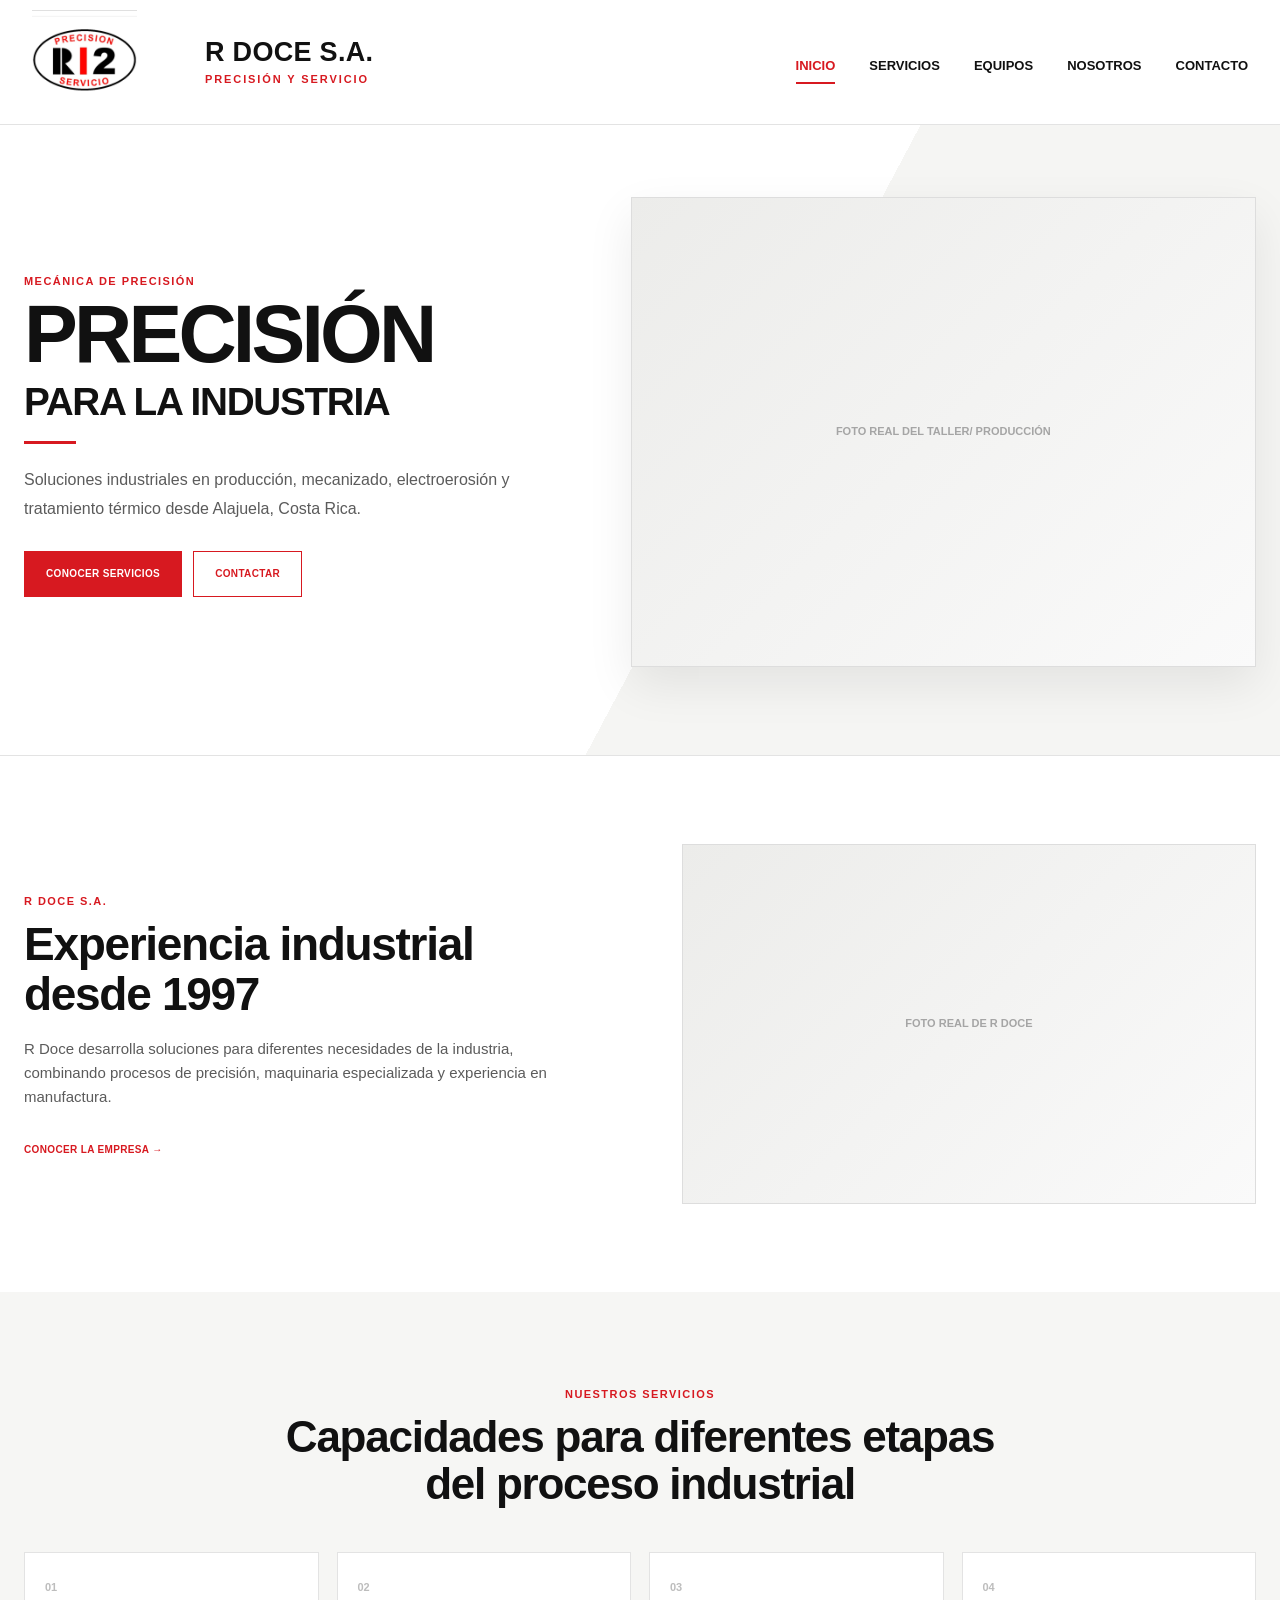
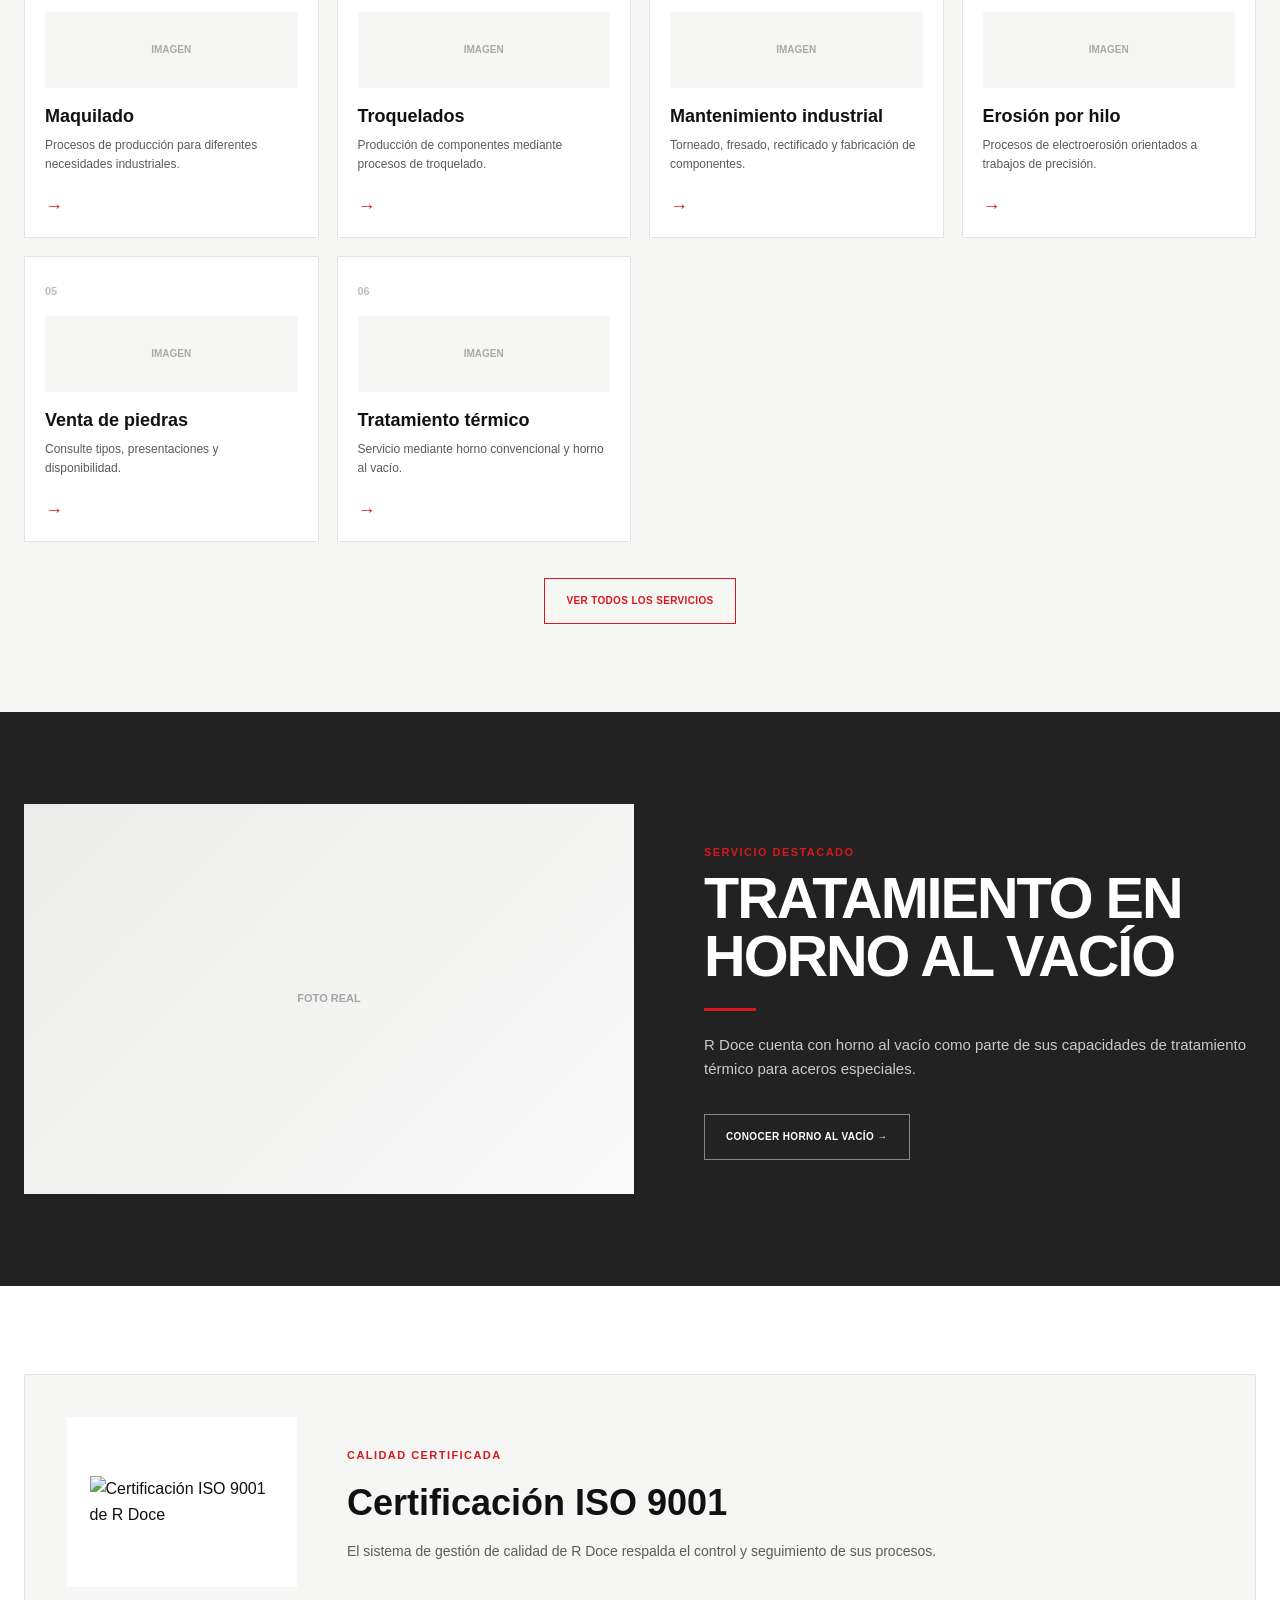
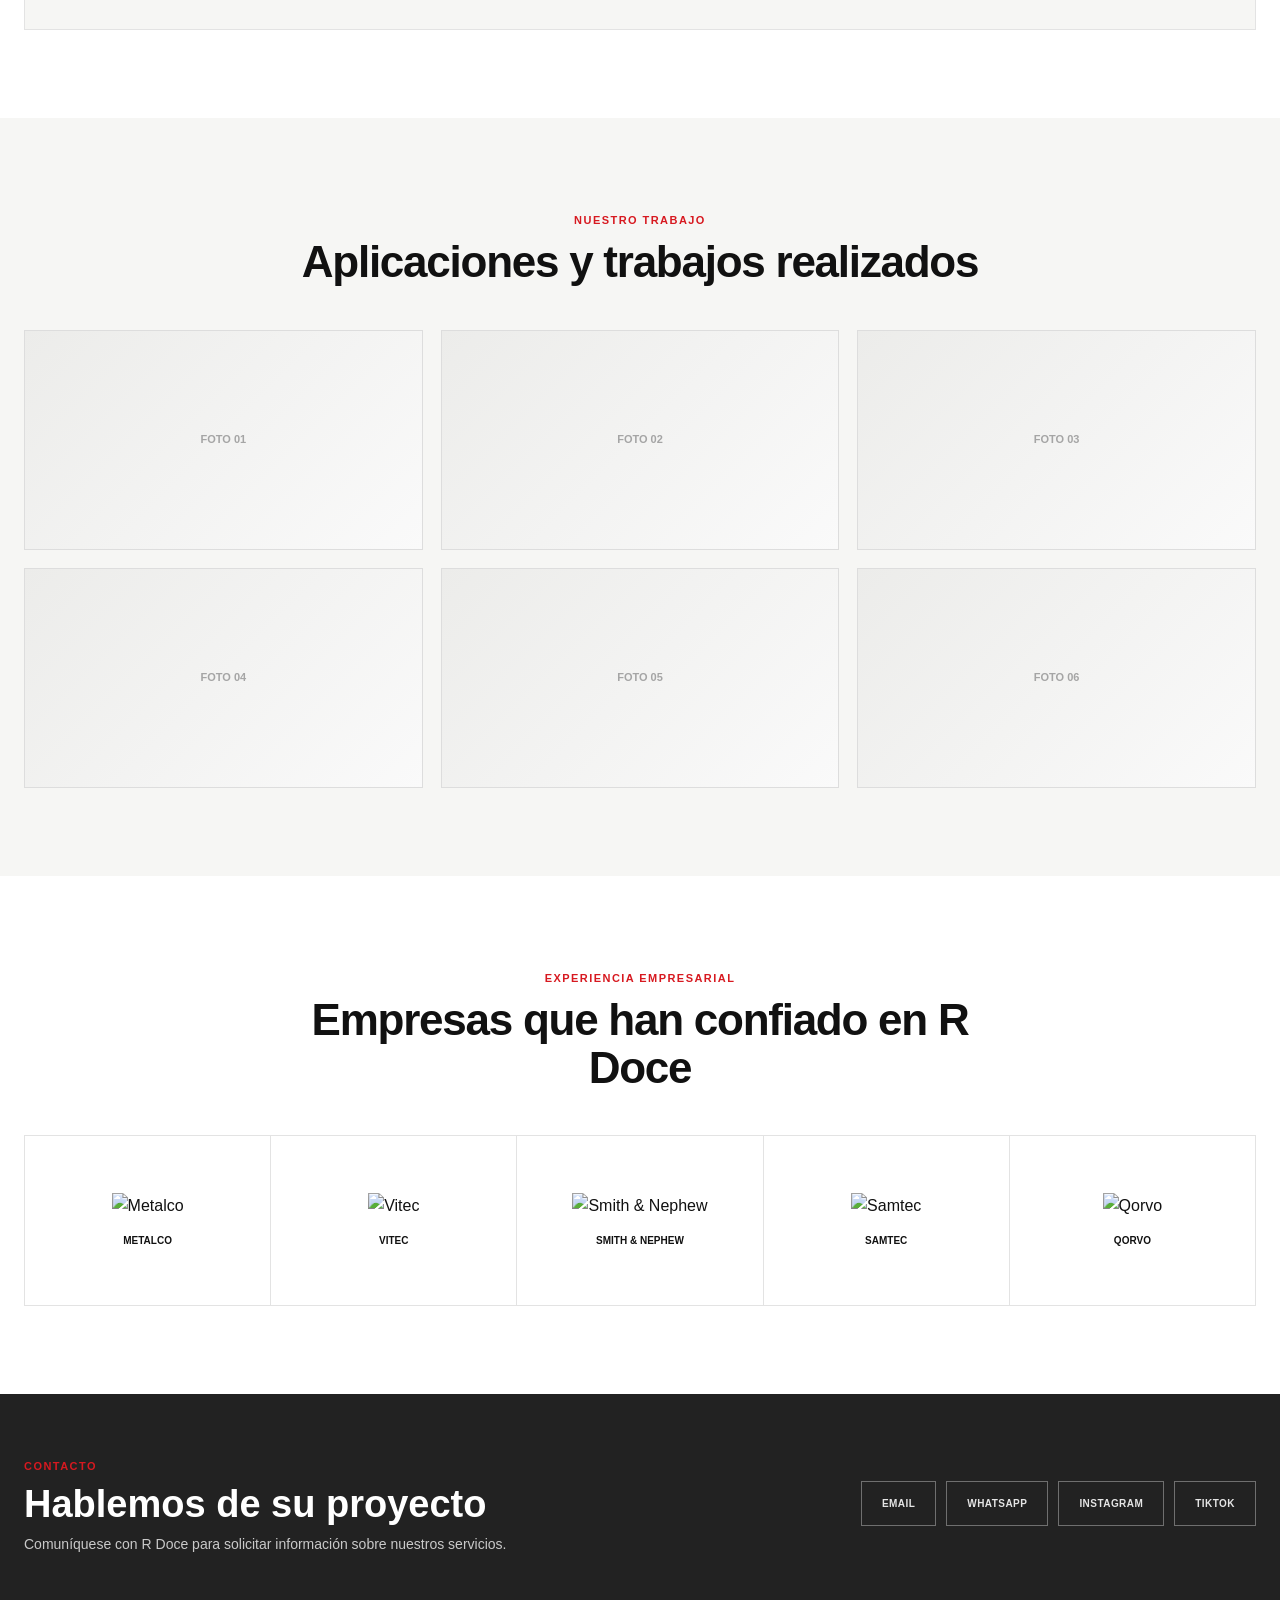
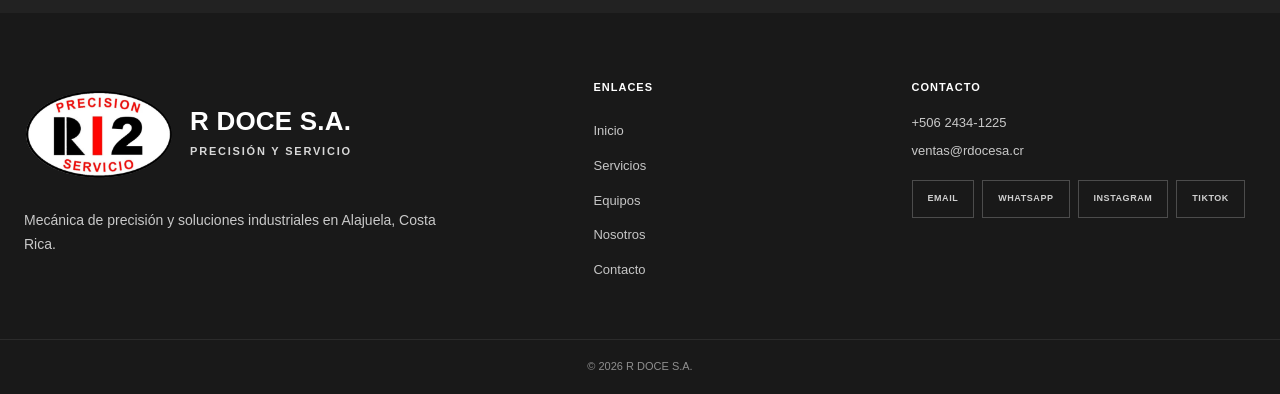
==== página web R doce/Home/Index.html @ faf17b9a "Configurar WhatsApp, TikTok, Facebook y Waze; quitar LinkedIn de Contacto Co-Authored-By: Claude Opu" ====
<!DOCTYPE html>
<html lang="es">

<head>
    <meta charset="UTF-8">

    <meta
        name="viewport"
        content="width=device-width, initial-scale=1.0"
    >

    <title>
        R Doce S.A. | Mecánica de Precisión en Alajuela, Costa Rica
    </title>

    <meta
        name="description"
        content="R Doce S.A. ofrece maquilado, troquelado, mantenimiento industrial, erosión por hilo, venta de piedras, tratamiento térmico y control de calidad en Alajuela, Costa Rica."
    >

    <meta
        name="robots"
        content="index, follow"
    >

    <link
        rel="canonical"
        href="https://rdocesa.cr/Home"
    >

    <link
        rel="stylesheet"
        href="Home.css"
    >

    <script type="application/ld+json">
    {
        "@context": "https://schema.org",
        "@type": "Organization",
        "name": "R DOCE S.A.",
        "url": "https://rdocesa.cr/",
        "email": "ventas@rdocesa.cr",
        "address": {
            "@type": "PostalAddress",
            "addressLocality": "Alajuela",
            "addressCountry": "CR"
        }
    }
    </script>
</head>


<body>


<header class="site-header">

    <div class="header-container">

        <a
            href="Index.html"
            class="brand"
            aria-label="Ir al inicio de R Doce S.A."
        >

            <img
                src="../img/R12 logo.jpg"
                alt="Logo de R Doce S.A. Precisión y Servicio"
                class="brand-logo"
            >

            <span class="brand-text">

                <strong>
                    R DOCE S.A.
                </strong>

                <small>
                    PRECISIÓN Y SERVICIO
                </small>

            </span>

        </a>


        <button
            class="menu-button"
            type="button"
            aria-label="Abrir menú"
            aria-expanded="false"
        >
            ☰
        </button>


        <nav
            class="main-nav"
            aria-label="Navegación principal"
        >

            <a
                href="Index.html"
                data-nav="inicio"
            >
                INICIO
            </a>

            <a
                href="../Servicios/Servicios.html"
                data-nav="servicios"
            >
                SERVICIOS
            </a>

            <a
                href="../Equipo/Equipos.html"
                data-nav="equipos"
            >
                EQUIPOS
            </a>

            <a
                href="../Nosotros/Nosotros.html"
                data-nav="nosotros"
            >
                NOSOTROS
            </a>

            <a
                href="../Contacto/Contacto.html"
                data-nav="contacto"
            >
                CONTACTO
            </a>

        </nav>

    </div>

</header>


<main>


<section class="hero">

    <div class="container hero-grid">

        <div class="hero-copy">

            <span class="eyebrow">
                MECÁNICA DE PRECISIÓN
            </span>

            <h1>

                PRECISIÓN

                <span>
                    PARA LA INDUSTRIA
                </span>

            </h1>

            <div class="red-line"></div>

            <p>
                Soluciones industriales en producción,
                mecanizado, electroerosión y tratamiento
                térmico desde Alajuela, Costa Rica.
            </p>


            <div class="hero-buttons">

                <a
                    class="primary-button"
                    href="../Servicios/Servicios.html"
                >
                    CONOCER SERVICIOS
                </a>

                <a
                    class="secondary-button"
                    href="../Contacto/Contacto.html"
                >
                    CONTACTAR
                </a>

            </div>

        </div>


        <div class="image-slot hero-image">
            FOTO REAL DEL TALLER/ PRODUCCIÓN
        </div>

    </div>

</section>



<section class="section">

    <div class="container intro-grid">

        <div>

            <span class="section-label">
                R DOCE S.A.
            </span>

            <h2>
                Experiencia industrial desde 1997
            </h2>

            <p>
                R Doce desarrolla soluciones para
                diferentes necesidades de la industria,
                combinando procesos de precisión,
                maquinaria especializada y experiencia
                en manufactura.
            </p>

            <a
                class="text-link"
                href="../Nosotros/Nosotros.html"
            >
                CONOCER LA EMPRESA →
            </a>

        </div>


        <div class="image-slot intro-image">
            FOTO REAL DE R DOCE
        </div>

    </div>

</section>



<section class="section section-soft">

    <div class="container">

        <div class="section-heading centered">

            <span class="section-label">
                NUESTROS SERVICIOS
            </span>

            <h2>
                Capacidades para diferentes
                etapas del proceso industrial
            </h2>

        </div>


        <div class="service-grid">


            <a
                class="service-card"
                href="../Servicios/Servicio Maquilado/Servicio_Maquilado.html"
            >

                <span class="service-number">
                    01
                </span>

                <div class="service-thumb">
                    IMAGEN
                </div>

                <h3>
                    Maquilado
                </h3>

                <p>
                    Procesos de producción
                    para diferentes necesidades industriales.
                </p>

                <span class="service-arrow">
                    →
                </span>

            </a>



            <a
                class="service-card"
                href="../Servicios/Servicio Troquelado/Servicio_Troquelado.html"
            >

                <span class="service-number">
                    02
                </span>

                <div class="service-thumb">
                    IMAGEN
                </div>

                <h3>
                    Troquelados
                </h3>

                <p>
                    Producción de componentes mediante
                    procesos de troquelado.
                </p>

                <span class="service-arrow">
                    →
                </span>

            </a>



            <a
                class="service-card"
                href="../Servicios/Servicio Manteniento Industrial/Servicio_Mantenimiento_Industrial.html"
            >

                <span class="service-number">
                    03
                </span>

                <div class="service-thumb">
                    IMAGEN
                </div>

                <h3>
                    Mantenimiento industrial
                </h3>

                <p>
                    Torneado, fresado, rectificado
                    y fabricación de componentes.
                </p>

                <span class="service-arrow">
                    →
                </span>

            </a>



            <a
                class="service-card"
                href="../Servicios/Servicio Erosion por Hilo/Servicio_Erosion_Hilo.html"
            >

                <span class="service-number">
                    04
                </span>

                <div class="service-thumb">
                    IMAGEN
                </div>

                <h3>
                    Erosión por hilo
                </h3>

                <p>
                    Procesos de electroerosión
                    orientados a trabajos de precisión.
                </p>

                <span class="service-arrow">
                    →
                </span>

            </a>



            <a
                class="service-card"
                href="../Servicios/Servicio Venta de Piedras/Servicio_Venta_Piedras.html"
            >

                <span class="service-number">
                    05
                </span>

                <div class="service-thumb">
                    IMAGEN
                </div>

                <h3>
                    Venta de piedras
                </h3>

                <p>
                    Consulte tipos, presentaciones
                    y disponibilidad.
                </p>

                <span class="service-arrow">
                    →
                </span>

            </a>



            <a
                class="service-card"
                href="../Servicios/Servicio Tratamiento Termico/Servicio_Tratamiento_Termico.html"
            >

                <span class="service-number">
                    06
                </span>

                <div class="service-thumb">
                    IMAGEN
                </div>

                <h3>
                    Tratamiento térmico
                </h3>

                <p>
                    Servicio mediante horno convencional
                    y horno al vacío.
                </p>

                <span class="service-arrow">
                    →
                </span>

            </a>

        </div>


        <div class="center-action">

            <a
                class="secondary-button"
                href="../Servicios/Servicios.html"
            >
                VER TODOS LOS SERVICIOS
            </a>

        </div>

    </div>

</section>



<section class="vacuum-feature">

    <div class="container vacuum-feature-grid">

        <div class="image-slot vacuum-image">
            FOTO REAL
        </div>


        <div>

            <span class="eyebrow">
                SERVICIO DESTACADO
            </span>

            <h2>
                TRATAMIENTO EN HORNO AL VACÍO
            </h2>

            <div class="red-line"></div>

            <p>
                R Doce cuenta con horno al vacío
                como parte de sus capacidades de
                tratamiento térmico para aceros especiales.
            </p>

            <a
                class="vacuum-button"
                href="../Servicios/Servicio Tratamiento Termico/Servicio Horno al Vacio/Servicio_Horno_Vacio.html"
            >
                CONOCER HORNO AL VACÍO →
            </a>

        </div>

    </div>

</section>



<section class="section">

    <div class="container certification">

        <div class="certification-box">

            <img
                src="/img/certificaciones/iso-9001.png"
                alt="Certificación ISO 9001 de R Doce"
            >

        </div>


        <div>

            <span class="section-label">
                CALIDAD CERTIFICADA
            </span>

            <h2>
                Certificación ISO 9001
            </h2>

            <p>
                El sistema de gestión de calidad
                de R Doce respalda el control
                y seguimiento de sus procesos.
            </p>

        </div>

    </div>

</section>



<section class="section section-soft">

    <div class="container">

        <div class="section-heading centered">

            <span class="section-label">
                NUESTRO TRABAJO
            </span>

            <h2>
                Aplicaciones y trabajos realizados
            </h2>

        </div>


        <div class="work-grid">

            <div class="image-slot">FOTO 01</div>
            <div class="image-slot">FOTO 02</div>
            <div class="image-slot">FOTO 03</div>
            <div class="image-slot">FOTO 04</div>
            <div class="image-slot">FOTO 05</div>
            <div class="image-slot">FOTO 06</div>

        </div>

    </div>

</section>



<section class="section">

    <div class="container">

        <div class="section-heading centered">

            <span class="section-label">
                EXPERIENCIA EMPRESARIAL
            </span>

            <h2>
                Empresas que han confiado en R Doce
            </h2>

        </div>


        <div class="clients-grid">

            <div class="client">
                <img
                    src="/img/clientes/metalco.png"
                    alt="Metalco"
                >
                <span>METALCO</span>
            </div>

            <div class="client">
                <img
                    src="/img/clientes/vitec.png"
                    alt="Vitec"
                >
                <span>VITEC</span>
            </div>

            <div class="client">
                <img
                    src="/img/clientes/smith-nephew.png"
                    alt="Smith & Nephew"
                >
                <span>SMITH &amp; NEPHEW</span>
            </div>

            <div class="client">
                <img
                    src="/img/clientes/samtec.png"
                    alt="Samtec"
                >
                <span>SAMTEC</span>
            </div>

            <div class="client">
                <img
                    src="/img/clientes/qorvo.png"
                    alt="Qorvo"
                >
                <span>QORVO</span>
            </div>

        </div>

    </div>

</section>



<section class="contact-strip">

    <div class="container contact-strip-grid">

        <div>

            <span class="section-label">
                CONTACTO
            </span>

            <h2>
                Hablemos de su proyecto
            </h2>

            <p>
                Comuníquese con R Doce para solicitar
                información sobre nuestros servicios.
            </p>

        </div>


        <div class="contact-actions">

            <a
                href="mailto:ventas@rdocesa.cr"
                class="contact-action"
                data-email
                data-email-subject="Consulta desde el sitio web de R Doce"
            >
                EMAIL
            </a>

            <button
                type="button"
                class="contact-action"
                data-whatsapp
            >
                WHATSAPP
            </button>

            <a
                href="https://www.instagram.com/"
                class="contact-action"
                target="_blank"
                rel="noopener noreferrer"
            >
                INSTAGRAM
            </a>

            <a
                href="https://www.tiktok.com/@rdoce.s.a"
                class="contact-action"
                target="_blank"
                rel="noopener noreferrer"
            >
                TIKTOK
            </a>

        </div>

    </div>

</section>


</main>



<footer class="site-footer">

    <div class="container footer-grid">

        <div class="footer-brand">

            <div class="footer-brand-line">

                <img
                    src="../img/R12 logo.jpg"
                    alt="Logo de R Doce S.A. Precisión y Servicio"
                    class="footer-logo"
                >

                <div>

                    <strong>
                        R DOCE S.A.
                    </strong>

                    <span>
                        PRECISIÓN Y SERVICIO
                    </span>

                </div>

            </div>

            <p>
                Mecánica de precisión y soluciones
                industriales en Alajuela, Costa Rica.
            </p>

        </div>


        <nav class="footer-links" aria-label="Enlaces del pie de página">

            <h2>
                ENLACES
            </h2>

            <a href="Index.html" aria-current="page">Inicio</a>
            <a href="../Servicios/Servicios.html">Servicios</a>
            <a href="../Equipo/Equipos.html">Equipos</a>
            <a href="../Nosotros/Nosotros.html">Nosotros</a>
            <a href="../Contacto/Contacto.html">Contacto</a>

        </nav>


        <div class="footer-contact">

            <h2>
                CONTACTO
            </h2>

            <p>
                <a class="footer-contact-link" href="tel:+50624341225">+506 2434-1225</a>
            </p>

            <p>
                <a class="footer-contact-link" href="mailto:ventas@rdocesa.cr" data-email data-email-subject="Consulta desde el sitio web de R Doce">ventas@rdocesa.cr</a>
            </p>

            <div class="footer-actions">

                <a
                    href="mailto:ventas@rdocesa.cr"
                    class="footer-action"
                    data-email
                    data-email-subject="Consulta desde el sitio web de R Doce"
                >
                    EMAIL
                </a>

                <button
                    type="button"
                    class="footer-action"
                    data-whatsapp
                >
                    WHATSAPP
                </button>

                <a
                    href="https://www.instagram.com/"
                    class="footer-action"
                    target="_blank"
                    rel="noopener noreferrer"
                >
                    INSTAGRAM
                </a>

                <a
                    href="https://www.tiktok.com/@rdoce.s.a"
                    class="footer-action"
                    target="_blank"
                    rel="noopener noreferrer"
                >
                    TIKTOK
                </a>

            </div>

        </div>

    </div>


    <div class="footer-bottom">

        © <span data-year></span>
        R DOCE S.A.

    </div>

</footer>


<script src="Home.js"></script>

</body>

</html>
---- página web R doce/Home/Home.css ----
:root {
    --red: #d71920;
    --red-dark: #b9141a;

    --black: #111111;
    --dark: #222222;

    --text: #5b5b5b;
    --muted: #8f8f8f;

    --soft: #f6f6f4;

    --border: #e3e3e3;

    --white: #ffffff;

    --container: 1280px;

    --shadow:
        0 18px 44px rgba(0, 0, 0, 0.08);
}


* {
    box-sizing: border-box;
}


html {
    scroll-behavior: smooth;
}


body {
    margin: 0;

    font-family:
        "Segoe UI",
        Arial,
        Helvetica,
        sans-serif;

    color: var(--black);

    background: var(--white);

    line-height: 1.6;
}


a {
    color: inherit;
    text-decoration: none;
}


button {
    font: inherit;
}


img {
    display: block;
    max-width: 100%;
}


.container {
    width:
        min(
            calc(100% - 48px),
            var(--container)
        );

    margin: 0 auto;
}


/* =========================================================
   HEADER
   ========================================================= */

.site-header {
    position: sticky;

    top: 0;

    z-index: 1000;

    background:
        rgba(255, 255, 255, 0.98);

    border-bottom:
        1px solid var(--border);

    backdrop-filter:
        blur(12px);
}


.header-container {
    width:
        min(
            calc(100% - 64px),
            1450px
        );

    min-height: 124px;

    margin: 0 auto;

    display: flex;

    align-items: center;

    justify-content: space-between;

    gap: 42px;
}


.brand {
    display: flex;

    align-items: center;

    gap: 8px;

    flex-shrink: 0;
}


/*
    El JPG del logo tiene espacio blanco interno.
    El margin-right negativo compensa ese espacio
    para que el texto quede visualmente junto al logo.
*/
.brand-logo {
    width: 220px;

    height: 105px;

    object-fit: contain;

    object-position: left center;

    margin-right: -55px;
}


.brand-text {
    display: flex;

    flex-direction: column;

    justify-content: center;

    line-height: 1.05;

    white-space: nowrap;
}


.brand-text strong {
    font-size: 27px;

    font-weight: 800;

    letter-spacing: 0.3px;
}


.brand-text small {
    margin-top: 8px;

    color: var(--red);

    font-size: 11px;

    font-weight: 800;

    letter-spacing: 1.9px;
}


.main-nav {
    display: flex;

    align-items: center;

    gap: 34px;

    font-size: 13px;

    font-weight: 600;
}


.main-nav a {
    position: relative;

    padding:
        44px 0 36px;
}


.main-nav a::after {
    content: "";

    position: absolute;

    left: 0;

    bottom: 28px;

    width: 0;

    height: 2px;

    background: var(--red);

    transition:
        width 0.22s ease;
}


.main-nav a:hover::after,
.main-nav a.active::after {
    width: 100%;
}


.main-nav a.active {
    color: var(--red);
}


.menu-button {
    display: none;

    border: 0;

    background: transparent;

    color: var(--black);

    font-size: 28px;

    cursor: pointer;
}


/* =========================================================
   GENERAL
   ========================================================= */

.section {
    padding:
        88px 0;
}


.section-soft {
    background:
        var(--soft);
}


.section-label,
.eyebrow {
    display: inline-block;

    color: var(--red);

    font-size: 11px;

    font-weight: 800;

    letter-spacing: 1.45px;
}


.red-line {
    width: 52px;

    height: 3px;

    margin:
        22px 0;

    background:
        var(--red);
}


.section-heading {
    margin-bottom:
        38px;
}


.section-heading.centered {
    max-width: 760px;

    margin:
        0 auto 44px;

    text-align: center;
}


.section-heading h2 {
    margin:
        7px 0 0;

    font-size:
        clamp(30px, 3.5vw, 44px);

    line-height: 1.08;

    letter-spacing: -1.25px;
}


.image-slot {
    display: flex;

    align-items: center;

    justify-content: center;

    color: #a5a5a5;

    font-size: 11px;

    font-weight: 700;

    text-align: center;

    background:
        linear-gradient(
            135deg,
            #ececea,
            #fafafa
        );

    border:
        1px solid #dddddd;
}


/* =========================================================
   HERO
   ========================================================= */

.hero {
    padding:
        72px 0 88px;

    background:
        linear-gradient(
            118deg,
            #ffffff 0%,
            #ffffff 57%,
            #f5f5f3 57%,
            #f5f5f3 100%
        );

    border-bottom:
        1px solid var(--border);
}


.hero-grid {
    display: grid;

    grid-template-columns:
        0.92fr 1.08fr;

    gap: 74px;

    align-items: center;
}


.hero-copy h1 {
    margin:
        6px 0 0;

    font-size:
        clamp(56px, 6.3vw, 88px);

    line-height: 0.91;

    letter-spacing: -3.8px;
}


.hero-copy h1 span {
    display: block;

    margin-top: 12px;

    font-size: 0.48em;

    letter-spacing: -1.3px;
}


.hero-copy p {
    max-width: 560px;

    margin: 0;

    color: var(--text);

    font-size: 16px;

    line-height: 1.8;
}


.hero-buttons {
    display: flex;

    gap: 11px;

    flex-wrap: wrap;

    margin-top: 28px;
}


.primary-button,
.secondary-button,
.vacuum-button {
    min-height: 46px;

    padding:
        0 21px;

    display: inline-flex;

    align-items: center;

    justify-content: center;

    font-size: 10px;

    font-weight: 800;

    letter-spacing: 0.35px;

    transition:
        0.2s ease;
}


.primary-button {
    background:
        var(--red);

    color: white;

    border:
        1px solid var(--red);
}


.primary-button:hover {
    background:
        var(--red-dark);

    border-color:
        var(--red-dark);

    transform:
        translateY(-2px);
}


.secondary-button {
    background: transparent;

    color: var(--red);

    border:
        1px solid var(--red);
}


.secondary-button:hover {
    background:
        var(--red);

    color: white;

    transform:
        translateY(-2px);
}


.hero-image {
    min-height: 470px;

    box-shadow:
        var(--shadow);
}


/* =========================================================
   INTRODUCCIÓN
   ========================================================= */

.intro-grid {
    display: grid;

    grid-template-columns:
        1fr 1fr;

    gap: 84px;

    align-items: center;
}


.intro-grid h2 {
    margin:
        7px 0 18px;

    font-size:
        clamp(34px, 4vw, 46px);

    line-height: 1.08;

    letter-spacing: -1.3px;
}


.intro-grid p {
    max-width: 560px;

    color: var(--text);

    font-size: 15px;
}


.intro-image {
    min-height: 360px;
}


.text-link {
    display: inline-block;

    margin-top: 18px;

    color: var(--red);

    font-size: 10px;

    font-weight: 800;

    letter-spacing: 0.35px;
}


/* =========================================================
   SERVICIOS
   ========================================================= */

.service-grid {
    display: grid;

    grid-template-columns:
        repeat(4, minmax(0, 1fr));

    gap: 18px;
}


.service-card {
    position: relative;

    min-height: 286px;

    padding: 20px;

    background: white;

    border:
        1px solid var(--border);

    transition:
        transform 0.22s ease,
        box-shadow 0.22s ease,
        border-color 0.22s ease;
}


.service-card::before {
    content: "";

    position: absolute;

    top: 0;

    left: 0;

    width: 100%;

    height: 3px;

    background: transparent;
}


.service-card:hover {
    transform:
        translateY(-4px);

    box-shadow:
        var(--shadow);

    border-color:
        #d3d3d3;
}


.service-card:hover::before {
    background:
        var(--red);
}


.service-number {
    color: #bdbdbd;

    font-size: 11px;

    font-weight: 800;
}


.service-thumb {
    height: 76px;

    margin:
        14px 0 18px;

    display: flex;

    align-items: center;

    justify-content: center;

    background:
        var(--soft);

    color: #aaaaaa;

    font-size: 10px;

    font-weight: 700;
}


.service-card h3 {
    margin:
        0 0 8px;

    font-size: 18px;

    line-height: 1.2;
}


.service-card p {
    margin:
        0 0 28px;

    color: var(--text);

    font-size: 12px;

    line-height: 1.6;
}


.service-arrow {
    position: absolute;

    left: 20px;

    bottom: 16px;

    color: var(--red);

    font-size: 18px;
}


.center-action {
    display: flex;

    justify-content: center;

    margin-top: 36px;
}


/* =========================================================
   HORNO AL VACÍO
   ========================================================= */

.vacuum-feature {
    padding:
        92px 0;

    background:
        var(--dark);

    color: white;
}


.vacuum-feature-grid {
    display: grid;

    grid-template-columns:
        1.05fr 0.95fr;

    gap: 70px;

    align-items: center;
}


.vacuum-image {
    min-height: 390px;

    border: 0;
}


.vacuum-feature h2 {
    margin:
        7px 0;

    font-size:
        clamp(38px, 4.5vw, 58px);

    line-height: 1;

    letter-spacing: -2px;
}


.vacuum-feature p {
    max-width: 560px;

    color: #c9c9c9;

    font-size: 15px;
}


.vacuum-button {
    margin-top: 18px;

    background: transparent;

    color: white;

    border:
        1px solid
        rgba(255, 255, 255, 0.45);
}


.vacuum-button:hover {
    background: white;

    color: #111111;

    border-color: white;

    transform:
        translateY(-2px);
}


/* =========================================================
   ISO
   ========================================================= */

.certification {
    padding: 42px;

    display: grid;

    grid-template-columns:
        230px 1fr;

    gap: 50px;

    align-items: center;

    background:
        var(--soft);

    border:
        1px solid var(--border);
}


.certification-box {
    min-height: 170px;

    padding: 18px;

    display: flex;

    align-items: center;

    justify-content: center;

    background: white;
}


.certification-box img {
    max-width: 185px;

    max-height: 135px;

    object-fit: contain;
}


.certification h2 {
    margin:
        7px 0 8px;

    font-size: 36px;
}


.certification p {
    max-width: 650px;

    margin: 0;

    color: var(--text);

    font-size: 14px;
}


/* =========================================================
   TRABAJOS
   ========================================================= */

.work-grid {
    display: grid;

    grid-template-columns:
        repeat(3, 1fr);

    gap: 18px;
}


.work-grid .image-slot {
    min-height: 220px;
}


/* =========================================================
   CLIENTES
   ========================================================= */

.clients-grid {
    display: grid;

    grid-template-columns:
        repeat(5, 1fr);

    border-top:
        1px solid var(--border);

    border-left:
        1px solid var(--border);
}


.client {
    min-height: 170px;

    padding: 20px;

    display: flex;

    flex-direction: column;

    align-items: center;

    justify-content: center;

    gap: 14px;

    border-right:
        1px solid var(--border);

    border-bottom:
        1px solid var(--border);
}


.client img {
    max-width: 145px;

    max-height: 70px;

    object-fit: contain;
}


.client span {
    font-size: 10px;

    font-weight: 800;
}


/* =========================================================
   CONTACTO
   ========================================================= */

.contact-strip {
    padding:
        58px 0;

    background:
        var(--dark);

    color: white;
}


.contact-strip-grid {
    display: flex;

    align-items: center;

    justify-content: space-between;

    gap: 50px;
}


.contact-strip h2 {
    margin:
        6px 0 8px;

    font-size:
        clamp(28px, 3vw, 38px);

    line-height: 1.08;
}


.contact-strip p {
    max-width: 630px;

    margin: 0;

    color: #c9c9c9;

    font-size: 14px;
}


.contact-actions {
    display: flex;

    gap: 10px;

    flex-wrap: wrap;
}


.contact-action {
    min-height: 45px;

    padding:
        0 20px;

    display: inline-flex;

    align-items: center;

    justify-content: center;

    border:
        1px solid rgba(255,255,255,0.35);

    background: transparent;

    color: #e5e5e5;

    font-size: 10px;

    font-weight: 800;

    letter-spacing: 0.45px;

    cursor: pointer;

    transition:
        background 0.2s ease,
        color 0.2s ease,
        border-color 0.2s ease,
        transform 0.2s ease;
}


.contact-action:hover {
    background: #ffffff;

    color: #111111;

    border-color: #ffffff;

    transform:
        translateY(-2px);
}


/* =========================================================
   FOOTER
   ========================================================= */

.site-footer {
    padding:
        66px 0 0;

    background:
        #191919;

    color:
        #c9c9c9;
}


.footer-grid {
    display: grid;

    grid-template-columns:
        1.45fr 0.72fr 1fr;

    gap: 70px;
}


.footer-brand-line {
    display: flex;

    align-items: center;

    gap: 8px;

    min-height: 110px;
}


/*
    Igual que en el header:
    compensamos el espacio vacío interno del JPG.
*/
.footer-logo {
    width: 210px;

    height: 105px;

    object-fit: contain;

    object-position:
        left center;

    margin-right: -55px;
}


.footer-brand-line strong {
    display: block;

    color: white;

    font-size: 26px;

    font-weight: 800;

    line-height: 1.05;

    letter-spacing: 0.2px;
}


.footer-brand-line span {
    display: block;

    margin-top: 8px;

    color: #d7d7d7;

    font-size: 11px;

    font-weight: 700;

    letter-spacing: 1.8px;
}


.footer-brand p {
    max-width: 430px;

    margin-top: 20px;

    font-size: 14px;

    line-height: 1.7;
}


.footer-grid h2 {
    margin:
        0 0 16px;

    color: white;

    font-size: 11px;

    letter-spacing: 1px;
}


.footer-links a {
    display: block;

    margin:
        8px 0;

    color: #c6c6c6;

    font-size: 13px;
}


.footer-links a:hover {
    color: white;
}


.footer-contact p {
    margin:
        7px 0;

    font-size: 13px;
}


.footer-actions {
    display: flex;

    gap: 8px;

    flex-wrap: wrap;

    margin-top: 18px;
}


.footer-action {
    min-height: 38px;

    padding:
        0 15px;

    display: inline-flex;

    align-items: center;

    justify-content: center;

    border:
        1px solid rgba(255,255,255,0.22);

    background: transparent;

    color: #cfcfcf;

    font-size: 9px;

    font-weight: 800;

    letter-spacing: 0.55px;

    cursor: pointer;

    transition:
        background 0.2s ease,
        color 0.2s ease,
        border-color 0.2s ease;
}


.footer-action:hover {
    background: white;

    color: #111111;

    border-color: white;
}


.footer-bottom {
    margin-top: 52px;

    padding: 18px;

    border-top:
        1px solid rgba(255,255,255,0.08);

    text-align: center;

    color: #8f8f8f;

    font-size: 11px;
}


/* =========================================================
   RESPONSIVE
   ========================================================= */

@media (max-width: 1050px) {

    .service-grid {
        grid-template-columns:
            repeat(3, 1fr);
    }

}


@media (max-width: 860px) {

    .header-container {
        min-height: 96px;
    }


    .brand {
        gap: 6px;
    }


    .brand-logo {
        width: 175px;

        height: 80px;

        margin-right: -43px;
    }


    .brand-text strong {
        font-size: 21px;
    }


    .brand-text small {
        margin-top: 5px;

        font-size: 9px;

        letter-spacing: 1.4px;
    }


    .menu-button {
        display: block;
    }


    .main-nav {
        display: none;

        position: absolute;

        top: 96px;

        left: 0;

        right: 0;

        padding:
            14px 24px 20px;

        flex-direction: column;

        align-items: stretch;

        gap: 0;

        background: white;

        border-bottom:
            1px solid var(--border);
    }


    .main-nav.open {
        display: flex;
    }


    .main-nav a {
        padding:
            13px 0;
    }


    .main-nav a::after {
        display: none;
    }


    .hero {
        background:
            linear-gradient(
                180deg,
                #ffffff,
                var(--soft)
            );
    }


    .hero-grid,
    .intro-grid,
    .vacuum-feature-grid {
        grid-template-columns:
            1fr;
    }


    .service-grid {
        grid-template-columns:
            repeat(2, 1fr);
    }


    .work-grid {
        grid-template-columns:
            repeat(2, 1fr);
    }


    .clients-grid {
        grid-template-columns:
            repeat(2, 1fr);
    }


    .certification {
        grid-template-columns:
            1fr;
    }


    .contact-strip-grid {
        flex-direction: column;

        align-items: flex-start;
    }


    .footer-grid {
        grid-template-columns:
            1fr 1fr;
    }


    .footer-logo {
        width: 190px;

        height: 94px;

        margin-right: -48px;
    }


    .footer-brand-line strong {
        font-size: 23px;
    }


    .footer-brand-line span {
        font-size: 10px;
    }

}


@media (max-width: 620px) {

    .container,
    .header-container {
        width:
            calc(100% - 30px);
    }


    .brand {
        gap: 3px;
    }


    .brand-logo {
        width: 145px;

        height: 68px;

        margin-right: -36px;
    }


    .brand-text strong {
        font-size: 17px;
    }


    .brand-text small {
        margin-top: 4px;

        font-size: 7px;

        letter-spacing: 1.1px;
    }


    .section {
        padding:
            64px 0;
    }


    .hero {
        padding:
            50px 0 64px;
    }


    .hero-copy h1 {
        font-size: 48px;
    }


    .hero-image {
        min-height: 300px;
    }


    .service-grid,
    .work-grid,
    .clients-grid {
        grid-template-columns:
            1fr;
    }


    .hero-buttons {
        flex-direction: column;
    }


    .primary-button,
    .secondary-button {
        width: 100%;
    }


    .contact-actions {
        width: 100%;
    }


    .contact-action {
        flex: 1;
    }


    .certification {
        padding: 25px;
    }


    .footer-grid {
        grid-template-columns:
            1fr;
    }


    .footer-brand-line {
        gap: 4px;

        min-height: 90px;
    }


    .footer-logo {
        width: 170px;

        height: 85px;

        margin-right: -42px;
    }


    .footer-brand-line strong {
        font-size: 21px;
    }


    .footer-brand-line span {
        margin-top: 5px;

        font-size: 9px;

        letter-spacing: 1.3px;
    }


    .footer-brand p {
        margin-top: 15px;
    }

}


/* =========================================================
   PIE DE PÁGINA — igual en todas las páginas
   (logo ovalado, enlaces y contacto)
   ========================================================= */

.site-footer {
    padding:
        66px 0 0;

    background: #191919;

    color: #c9c9c9;
}


.site-footer .footer-grid {
    display: grid;

    grid-template-columns:
        1.45fr 0.72fr 1fr;

    gap: 70px;
}


.site-footer .footer-brand {
    display: block;
}


.site-footer .footer-brand-line {
    display: flex;

    align-items: center;

    gap: 16px;

    min-height: 110px;
}


/*
    Recorta el JPG del logo a su óvalo:
    se quita el fondo blanco cuadrado y queda
    solo la forma redondeada del logo.
*/
.site-footer .footer-logo {
    flex-shrink: 0;

    width: 150px;

    height: 89px;

    margin: 0;

    object-fit: cover;

    object-position: 50% 43.7%;

    clip-path:
        ellipse(48.5% 48.5% at 49.95% 50%);
}


.site-footer .footer-brand-line strong {
    display: block;

    color: white;

    font-size: 26px;

    font-weight: 800;

    line-height: 1.05;

    letter-spacing: 0.2px;
}


.site-footer .footer-brand-line span {
    display: block;

    margin-top: 8px;

    color: #d7d7d7;

    font-size: 11px;

    font-weight: 700;

    letter-spacing: 1.8px;
}


.site-footer .footer-brand p {
    max-width: 430px;

    margin: 20px 0 0;

    color: #c9c9c9;

    font-size: 14px;

    line-height: 1.7;
}


.site-footer .footer-grid h2 {
    margin:
        0 0 16px;

    color: white;

    font-size: 11px;

    letter-spacing: 1px;
}


/* ENLACES */

.site-footer .footer-links {
    display: flex;

    flex-direction: column;

    align-items: flex-start;

    gap: 2px;
}


.site-footer .footer-links a {
    display: inline-flex;

    align-items: center;

    gap: 0;

    margin: 0;

    padding: 6px 0;

    color: #c6c6c6;

    font-size: 13px;

    text-decoration: none;

    transition:
        color 0.2s ease,
        gap 0.2s ease;
}


.site-footer .footer-links a::before {
    content: "";

    width: 0;

    height: 2px;

    background: #d71920;

    transition: width 0.2s ease;
}


.site-footer .footer-links a:hover,
.site-footer .footer-links a:focus-visible {
    gap: 10px;

    color: white;
}


.site-footer .footer-links a:hover::before,
.site-footer .footer-links a:focus-visible::before {
    width: 14px;
}


.site-footer .footer-links a:focus-visible,
.site-footer .footer-contact-link:focus-visible,
.site-footer .footer-action:focus-visible {
    outline: 2px solid #d71920;

    outline-offset: 3px;
}


/* CONTACTO */

.site-footer .footer-contact p {
    margin:
        7px 0;

    font-size: 13px;
}


.site-footer .footer-contact-link {
    margin: 0;

    color: #c9c9c9;

    font-size: 13px;

    text-decoration: none;

    transition: color 0.2s ease;
}


.site-footer .footer-contact-link:hover {
    color: white;
}


.site-footer .footer-actions {
    display: flex;

    gap: 8px;

    flex-wrap: wrap;

    margin-top: 18px;
}


.site-footer .footer-action {
    min-height: 38px;

    margin: 0;

    padding:
        0 15px;

    display: inline-flex;

    align-items: center;

    justify-content: center;

    border:
        1px solid rgba(255,255,255,0.22);

    background: transparent;

    color: #cfcfcf;

    font-family: inherit;

    font-size: 9px;

    font-weight: 800;

    letter-spacing: 0.55px;

    text-decoration: none;

    cursor: pointer;

    transition:
        background 0.2s ease,
        color 0.2s ease,
        border-color 0.2s ease;
}


.site-footer .footer-action:hover {
    background: white;

    color: #111111;

    border-color: white;
}


.site-footer .footer-bottom {
    margin-top: 52px;

    padding: 18px;

    border-top:
        1px solid rgba(255,255,255,0.08);

    text-align: center;

    color: #8f8f8f;

    font-size: 11px;
}


@media (max-width: 860px) {

    .site-footer .footer-grid {
        grid-template-columns:
            1fr 1fr;
    }


    .site-footer .footer-logo {
        width: 134px;

        height: 80px;
    }


    .site-footer .footer-brand-line strong {
        font-size: 23px;
    }


    .site-footer .footer-brand-line span {
        font-size: 10px;
    }

}


@media (max-width: 620px) {

    .site-footer .footer-grid {
        grid-template-columns:
            1fr;
    }


    .site-footer .footer-brand-line {
        gap: 12px;

        min-height: 90px;
    }


    .site-footer .footer-logo {
        width: 121px;

        height: 72px;
    }


    .site-footer .footer-brand-line strong {
        font-size: 21px;
    }


    .site-footer .footer-brand-line span {
        margin-top: 5px;

        font-size: 9px;

        letter-spacing: 1.3px;
    }


    .site-footer .footer-brand p {
        margin-top: 15px;
    }

}
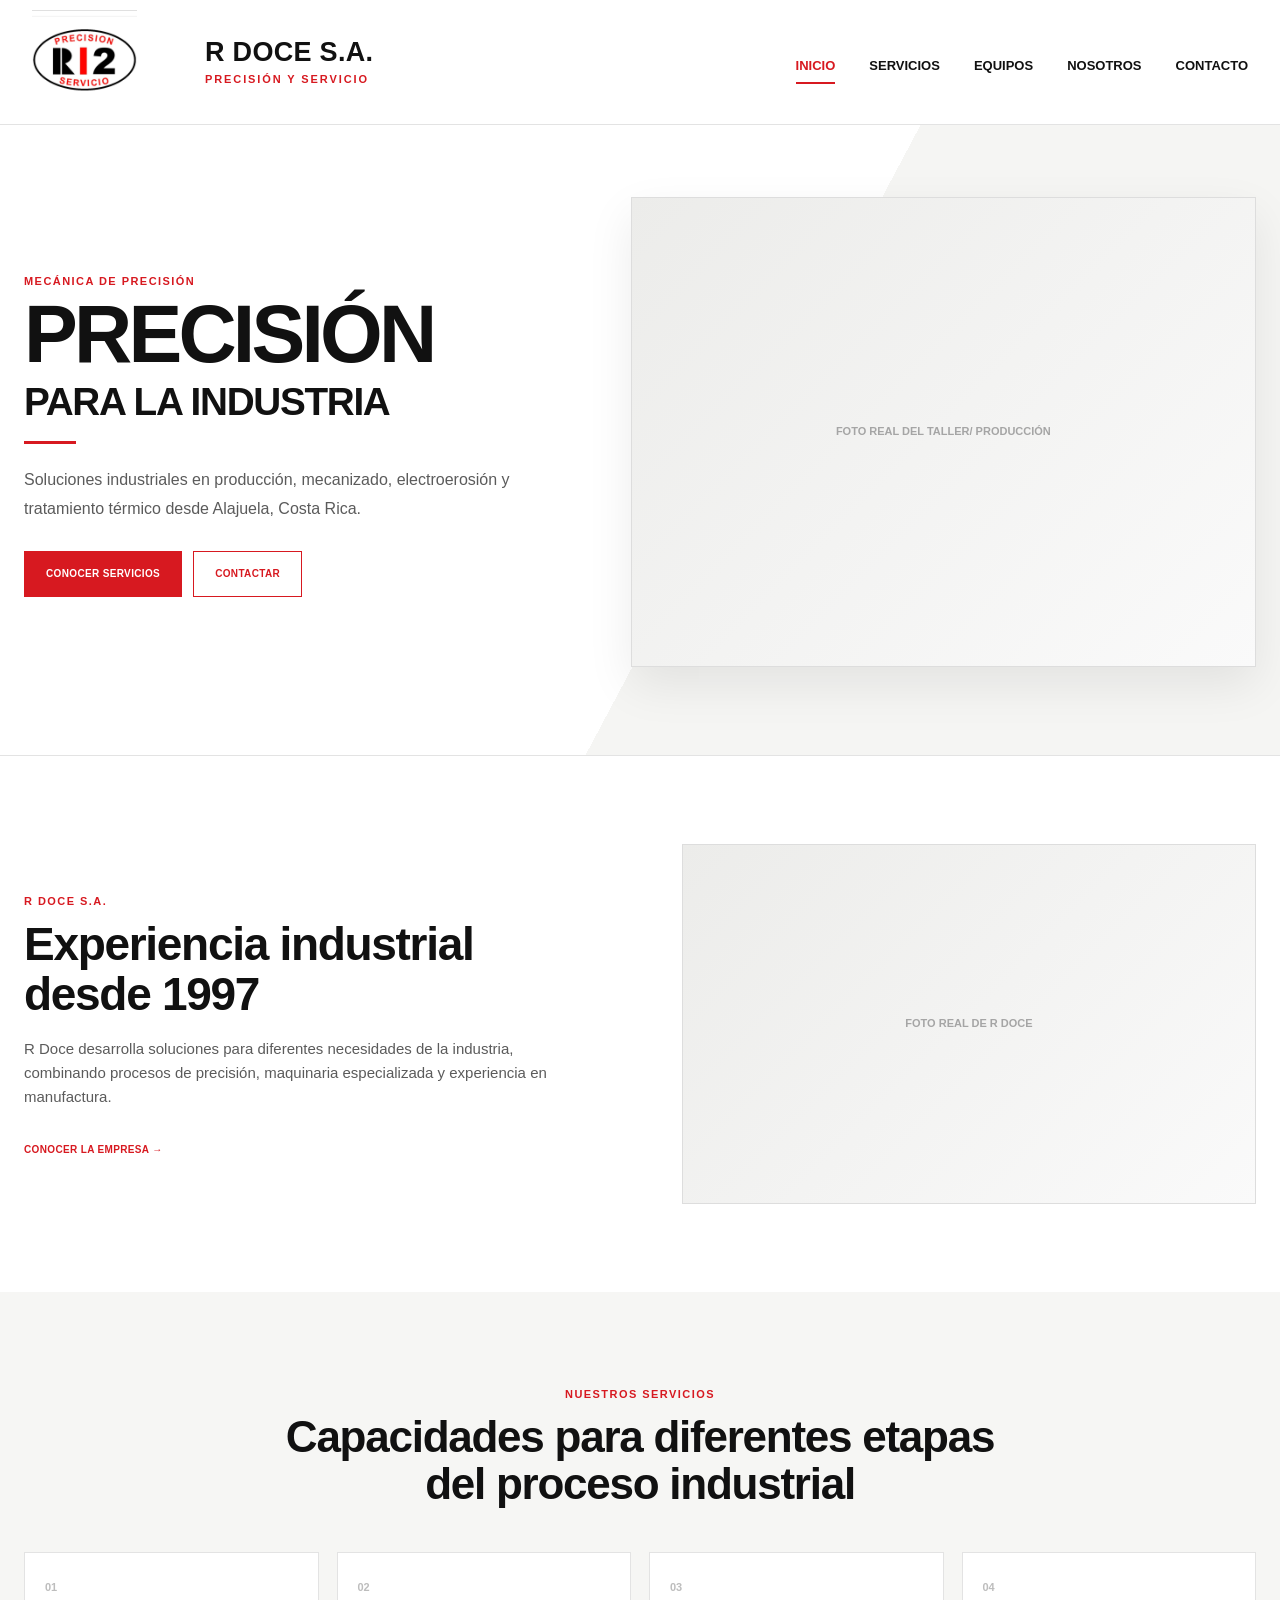
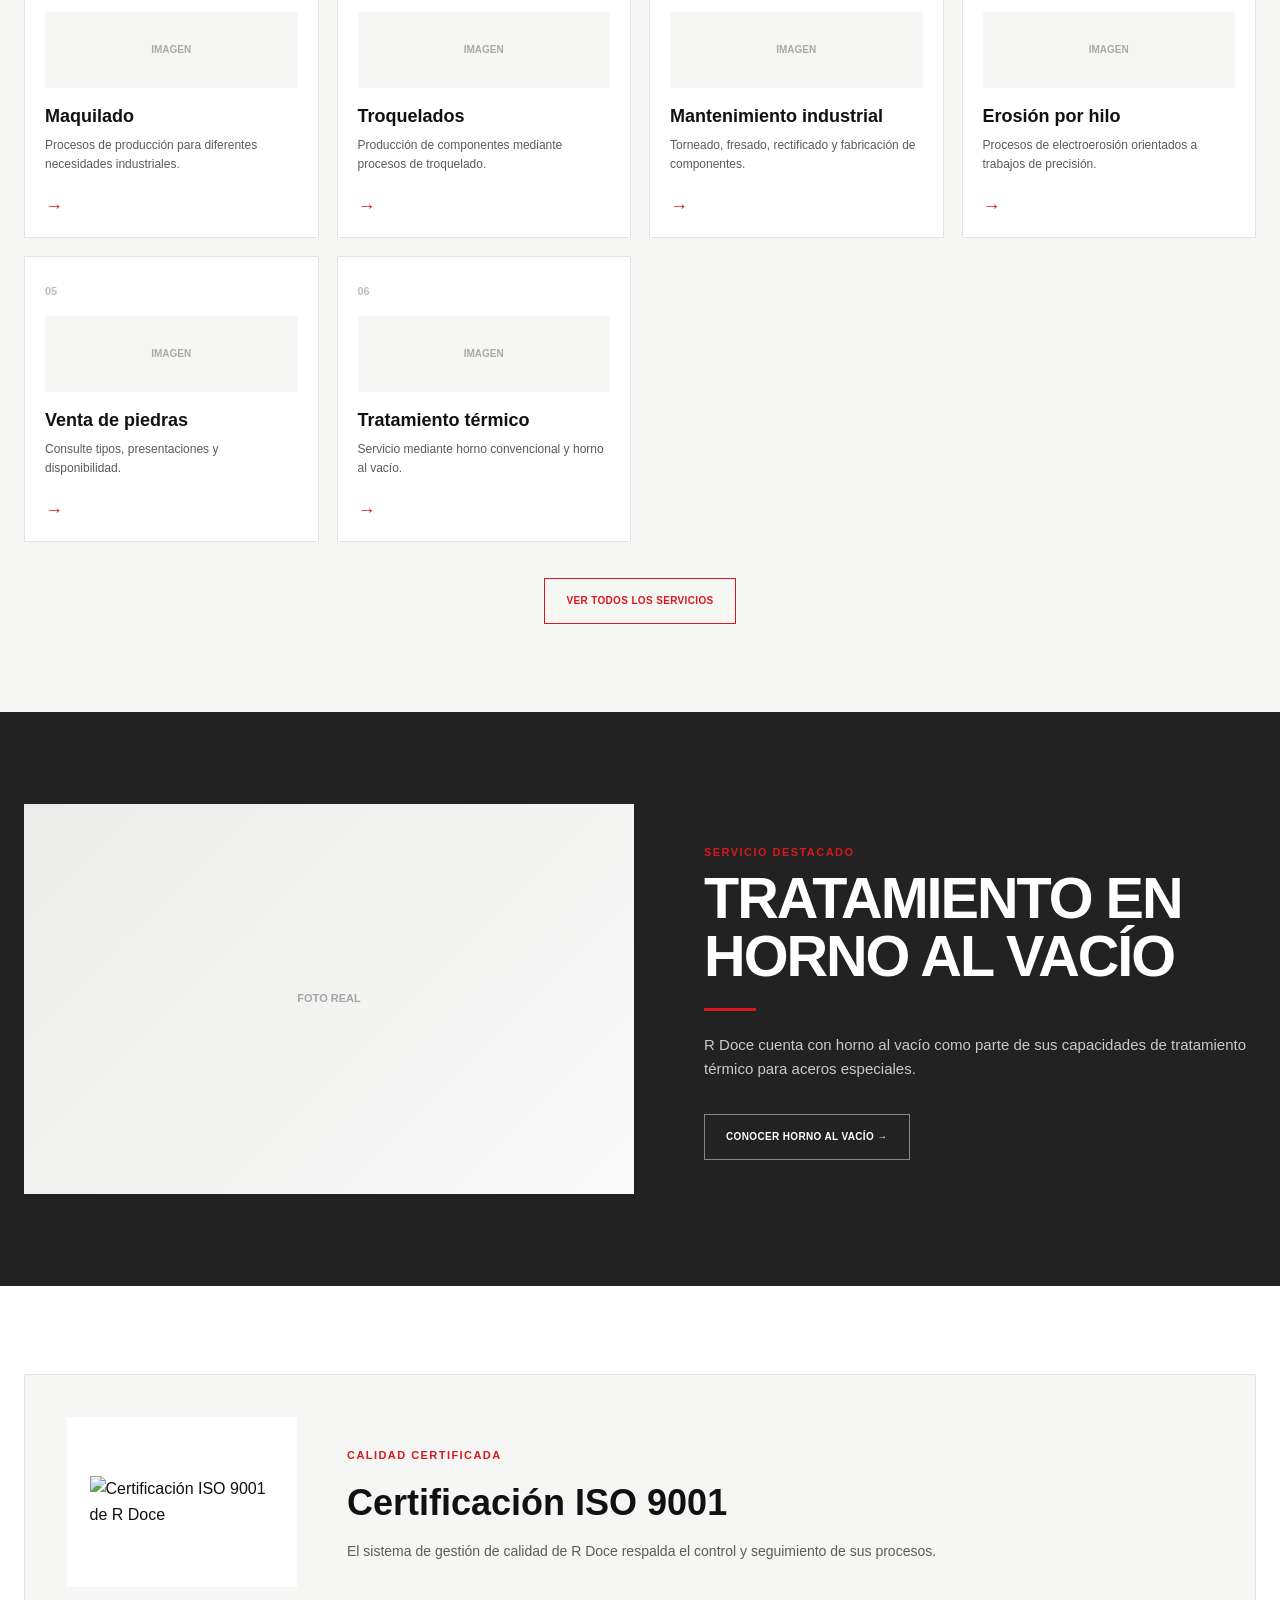
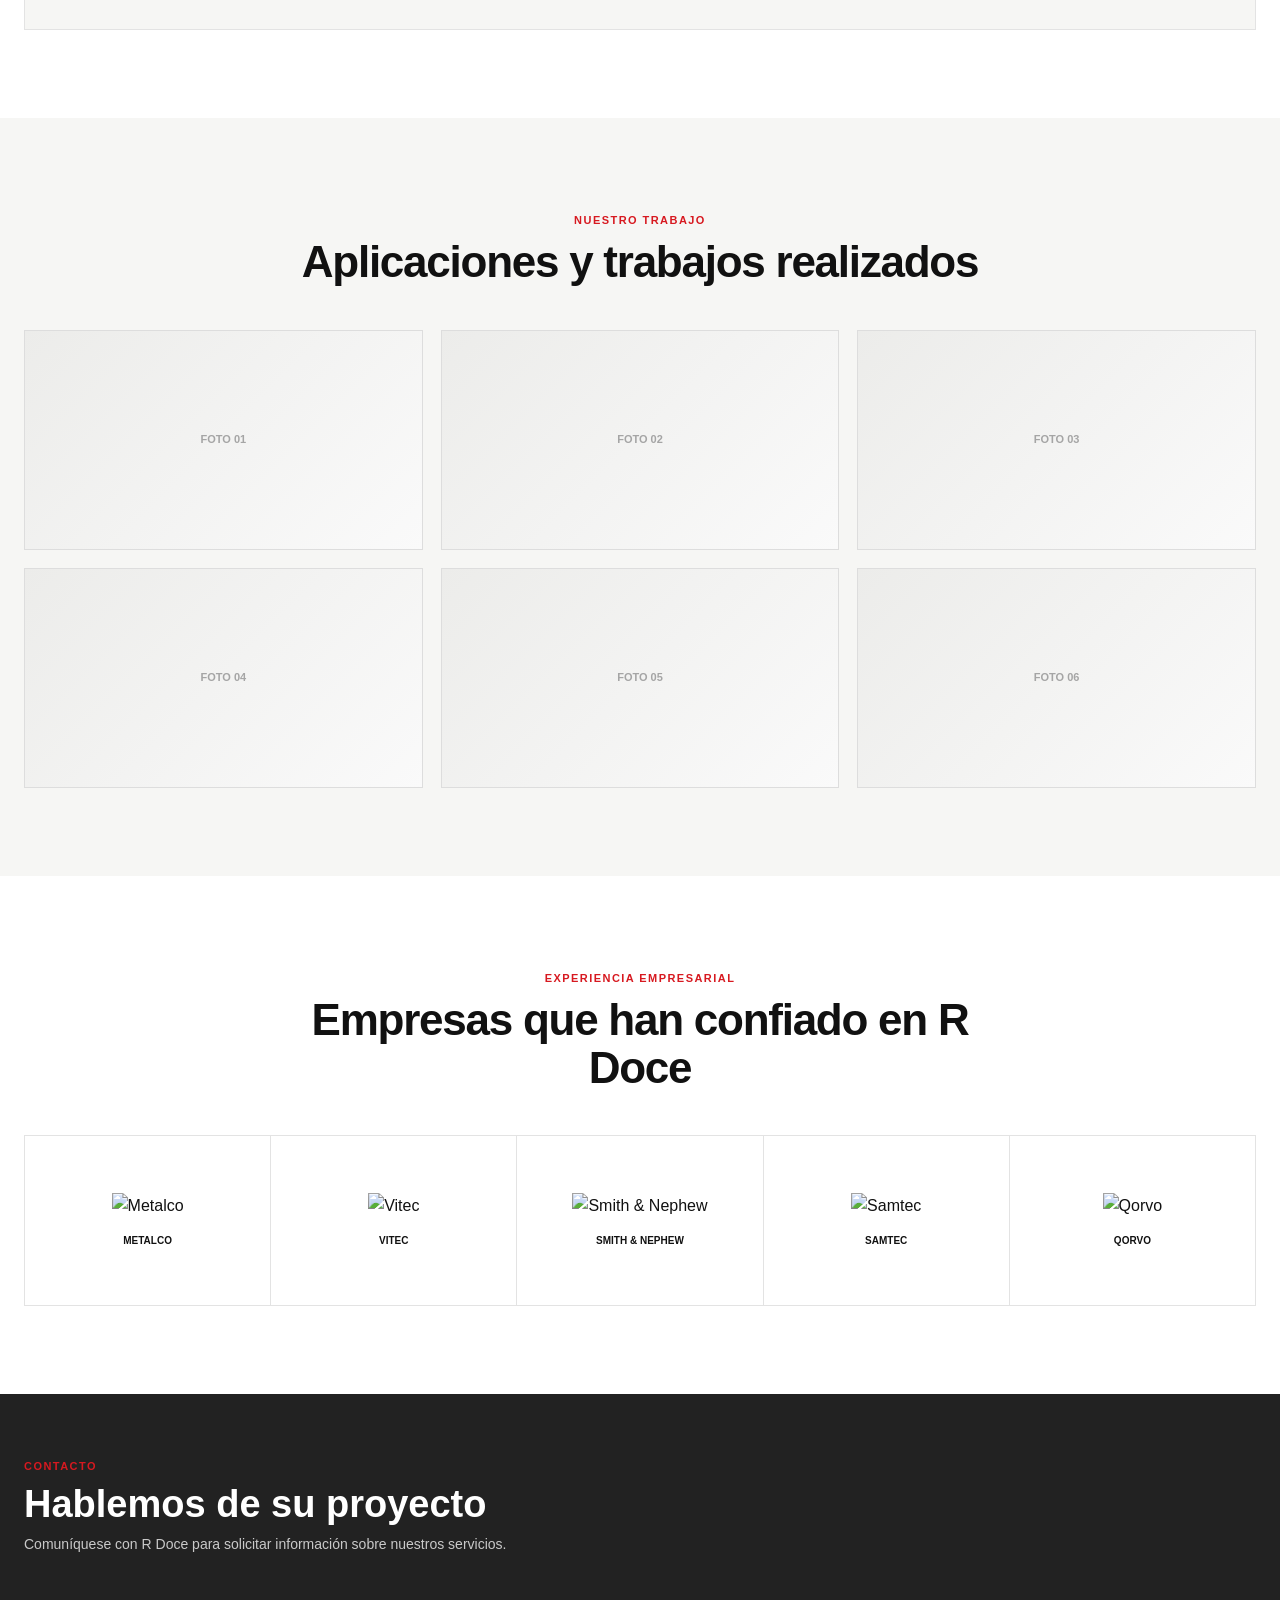
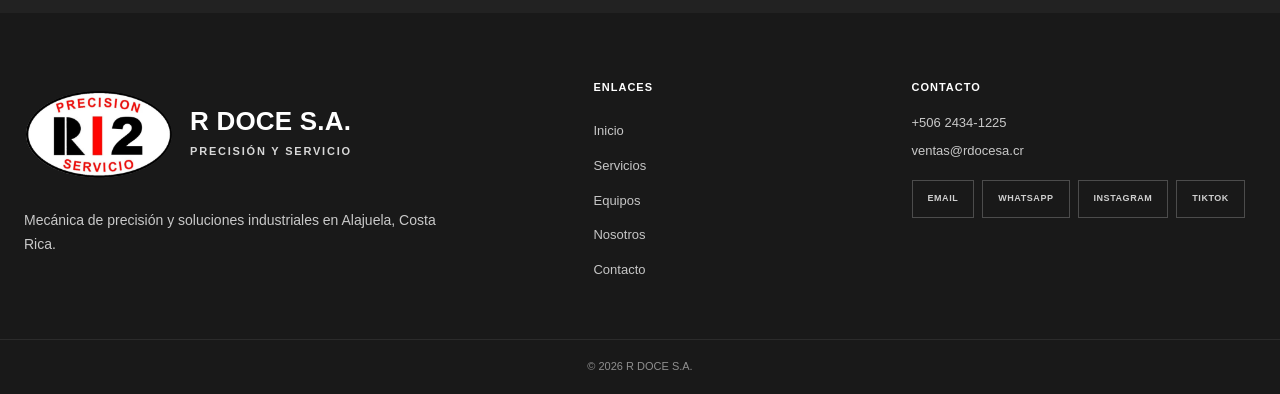
==== commit cc0bfb20: "Quitar botones duplicados de la franja de contacto y mejorar ajustes responsive Co-Authored-By: Clau" ====
--- a/página web R doce/Home/Index.html
+++ b/página web R doce/Home/Index.html
@@ -667,46 +667,6 @@
 
         </div>
 
-
-        <div class="contact-actions">
-
-            <a
-                href="mailto:ventas@rdocesa.cr"
-                class="contact-action"
-                data-email
-                data-email-subject="Consulta desde el sitio web de R Doce"
-            >
-                EMAIL
-            </a>
-
-            <button
-                type="button"
-                class="contact-action"
-                data-whatsapp
-            >
-                WHATSAPP
-            </button>
-
-            <a
-                href="https://www.instagram.com/"
-                class="contact-action"
-                target="_blank"
-                rel="noopener noreferrer"
-            >
-                INSTAGRAM
-            </a>
-
-            <a
-                href="https://www.tiktok.com/@rdoce.s.a"
-                class="contact-action"
-                target="_blank"
-                rel="noopener noreferrer"
-            >
-                TIKTOK
-            </a>
-
-        </div>
-
     </div>
 
 </section>
--- a/página web R doce/Home/Home.css
+++ b/página web R doce/Home/Home.css
@@ -1913,3 +1913,39 @@
     }
 
 }
+
+/* =========================================================
+   AJUSTES RESPONSIVE GENERALES
+   ========================================================= */
+
+img,
+video,
+iframe {
+    max-width: 100%;
+}
+
+img {
+    height: auto;
+}
+
+@media (max-width: 620px) {
+
+    h1,
+    h2,
+    h3 {
+        line-height: 1.15;
+        overflow-wrap: break-word;
+    }
+
+    .site-footer .footer-actions {
+        display: grid;
+        grid-template-columns: repeat(2, minmax(0, 1fr));
+        gap: 8px;
+    }
+
+    .site-footer .footer-action {
+        width: 100%;
+        min-height: 44px;
+        justify-content: center;
+    }
+}
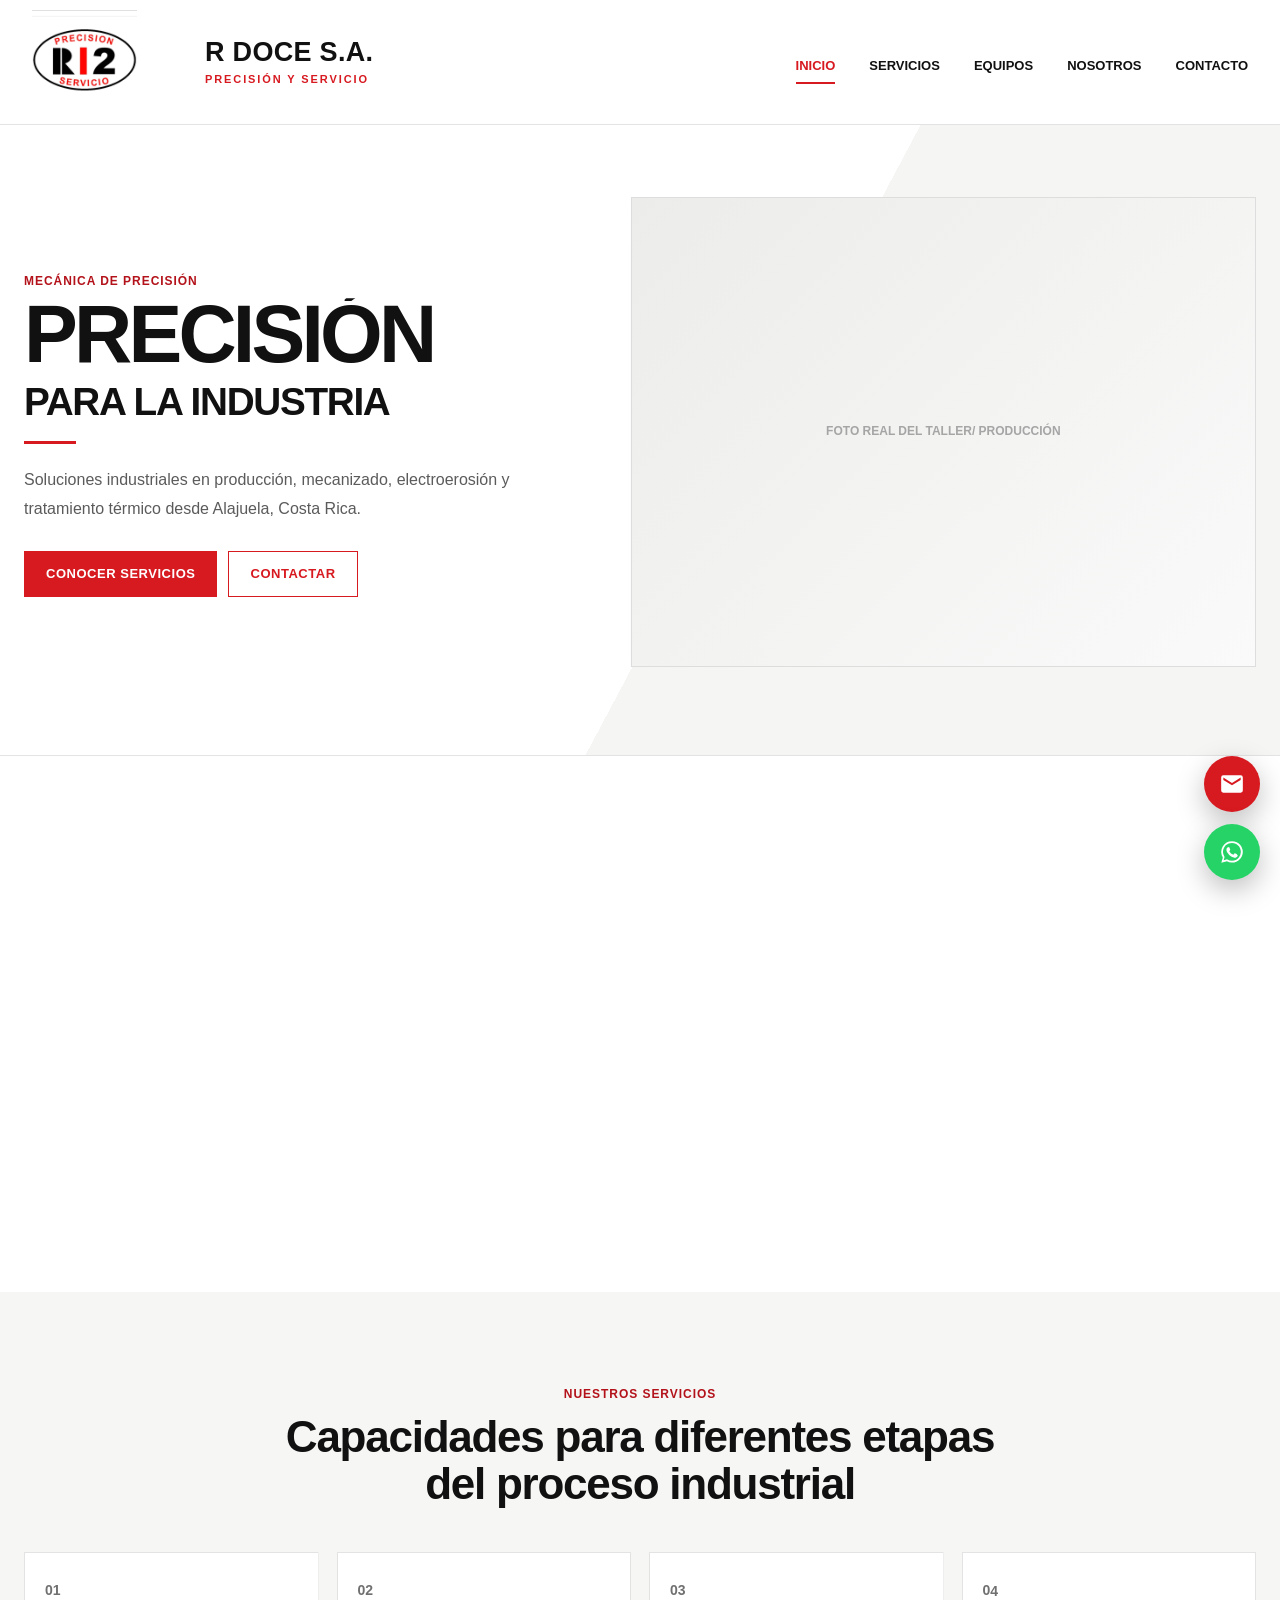
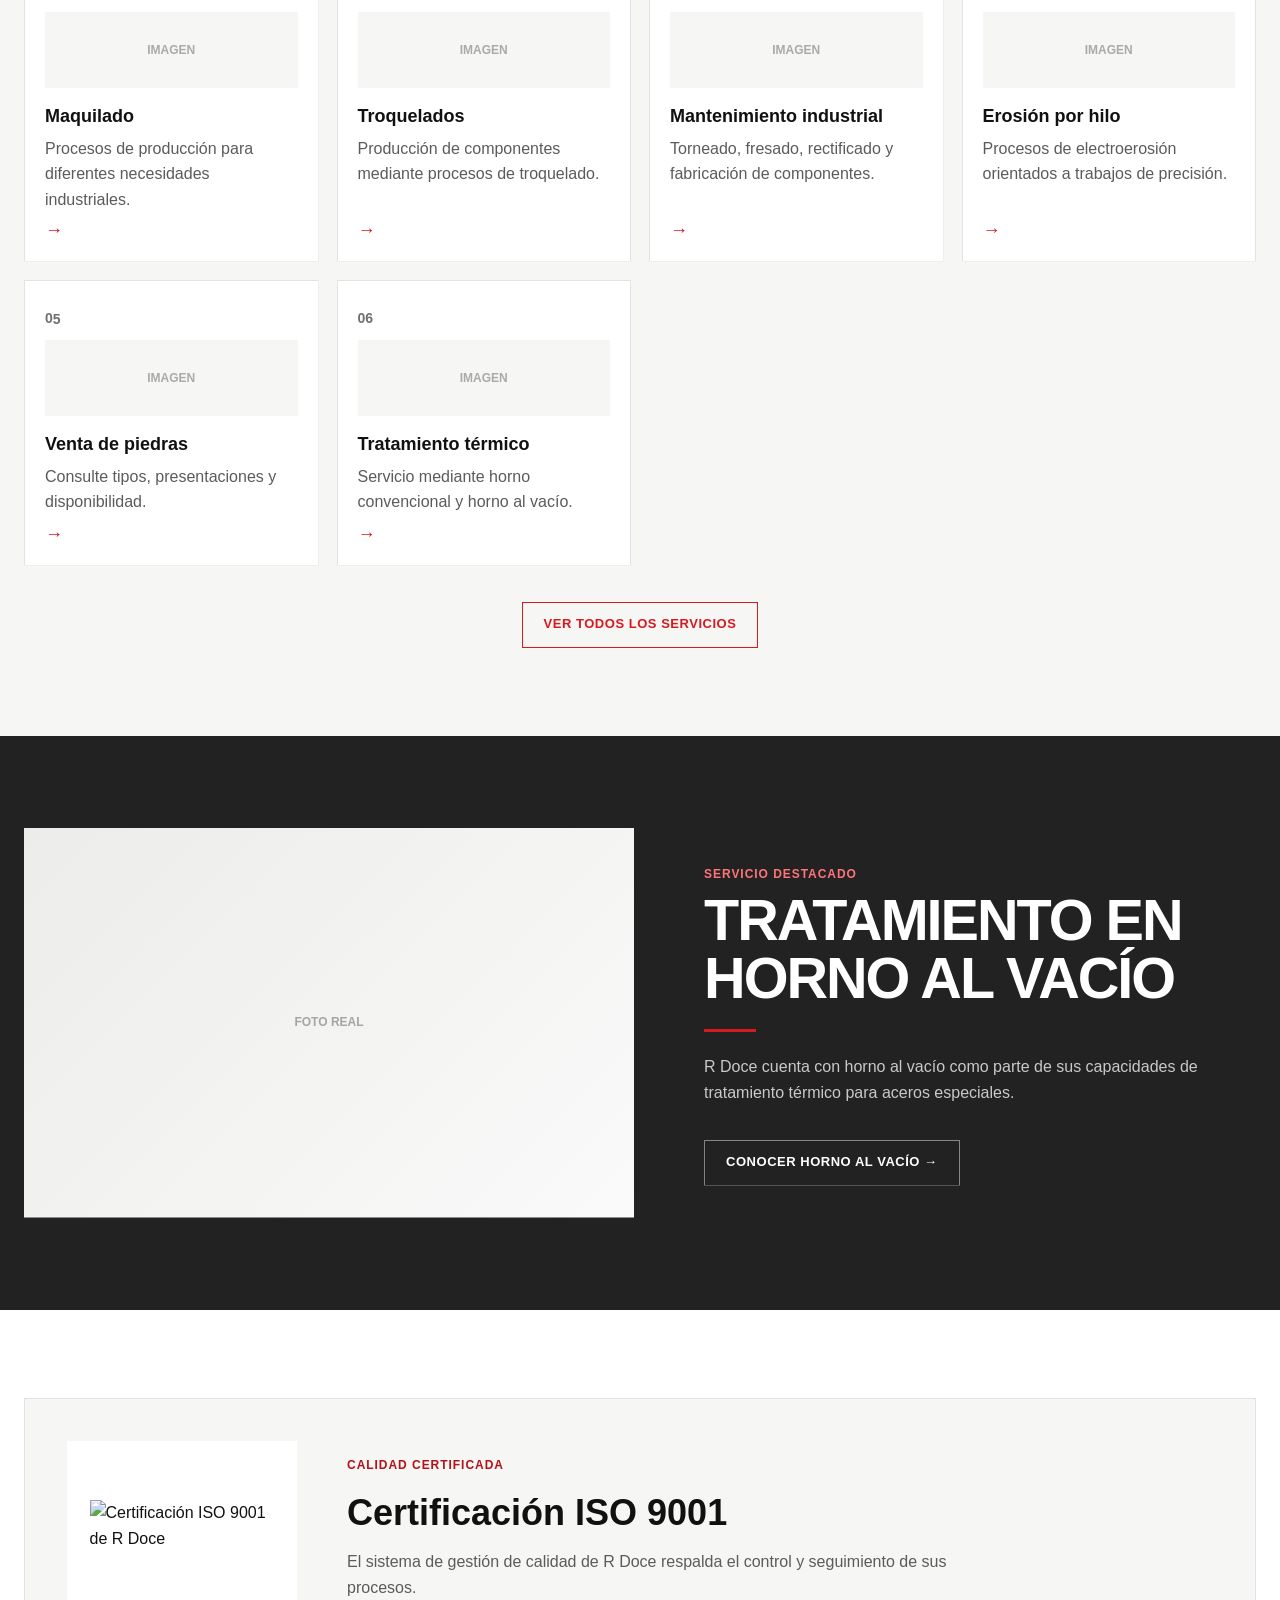
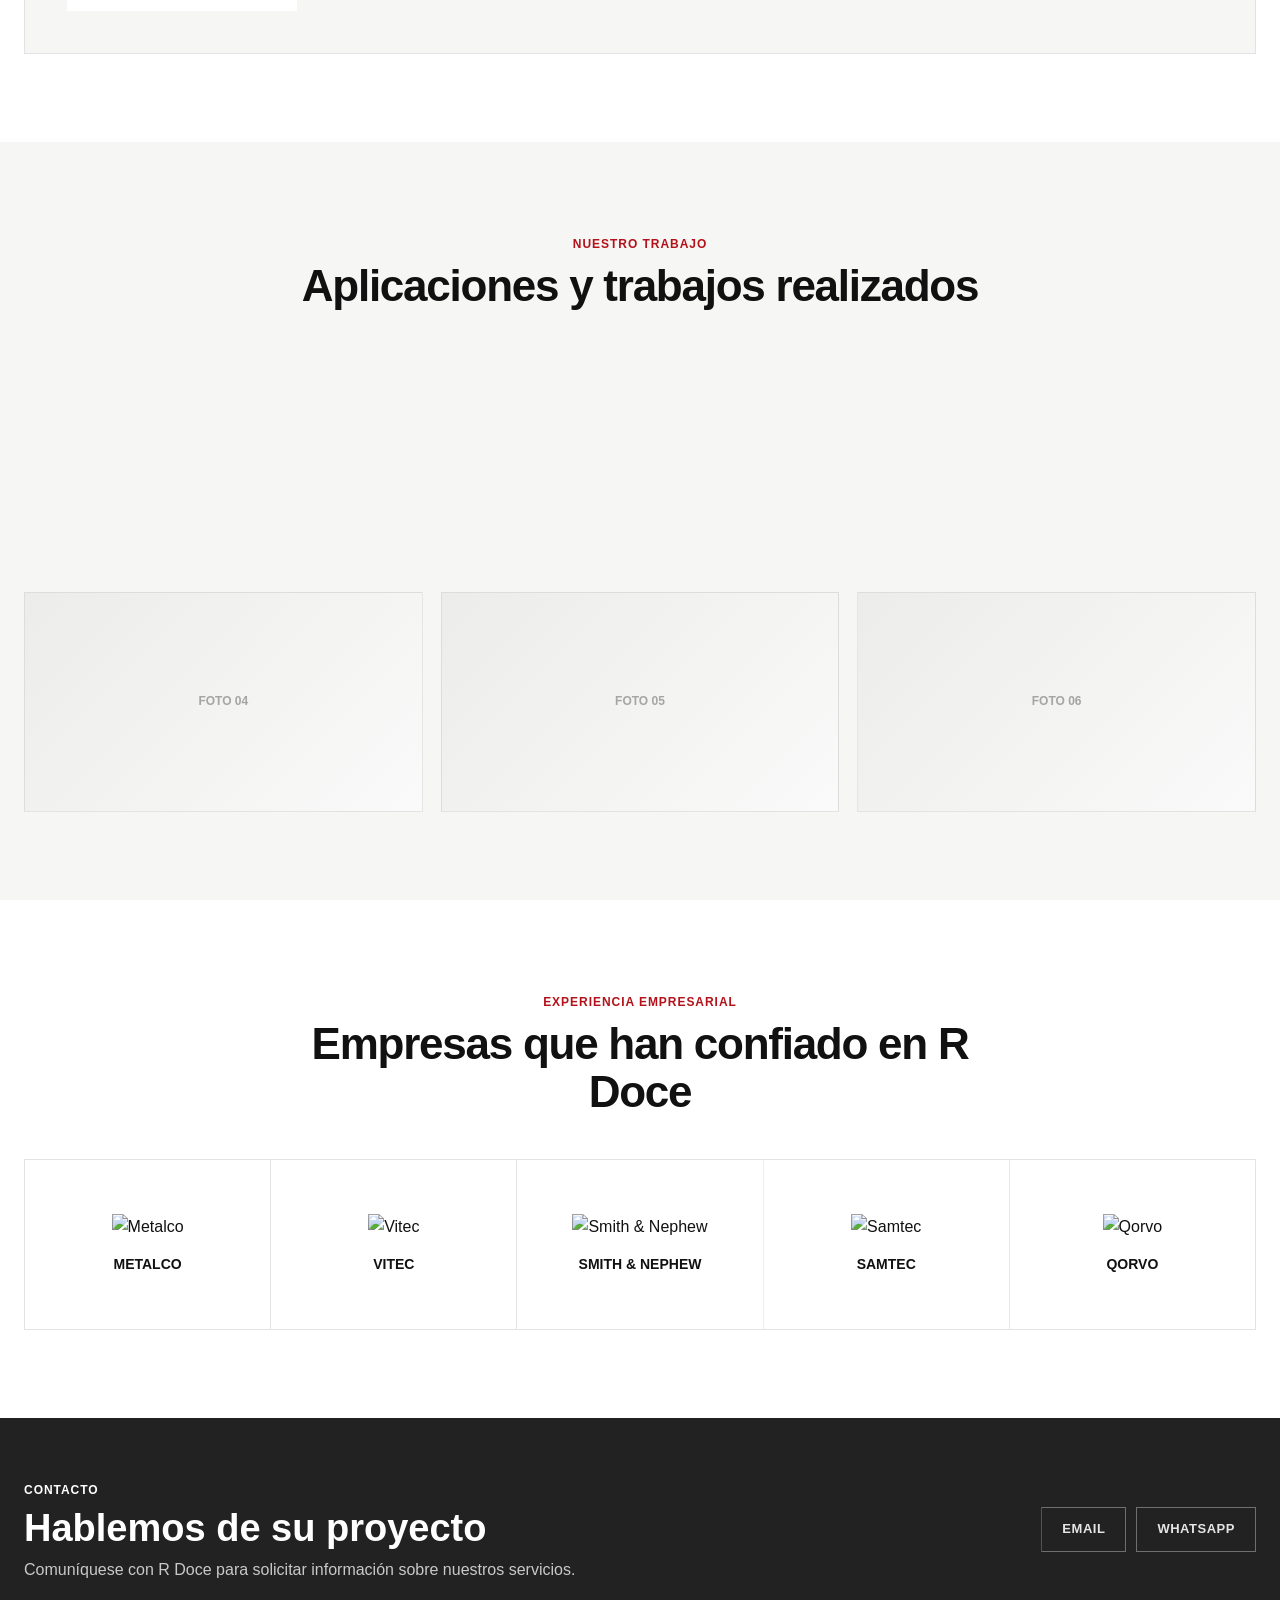
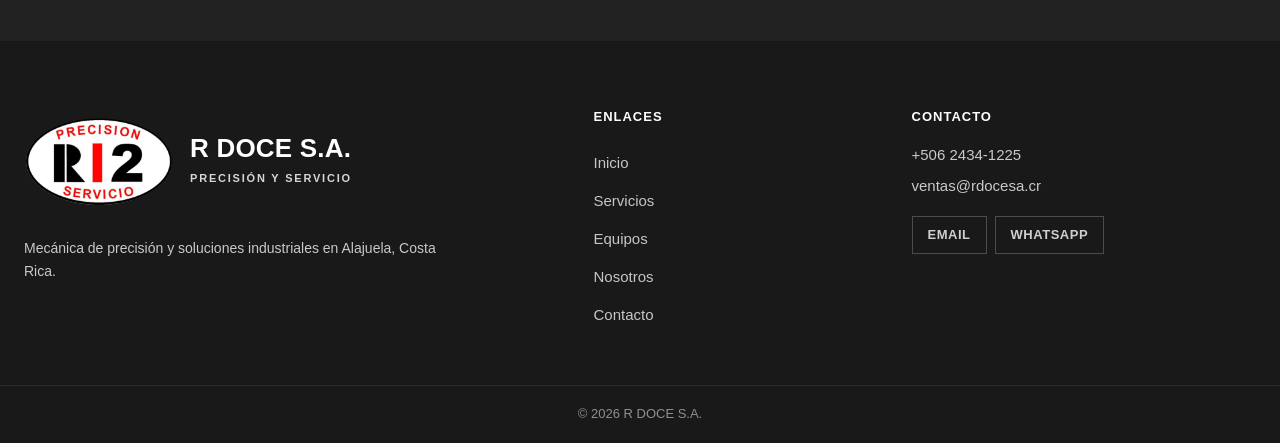
==== commit 3272750c: "Revisión de legibilidad y accesibilidad para celular - movil.css, cargado en las 13 páginas, corrige" ====
--- a/página web R doce/Home/Index.html
+++ b/página web R doce/Home/Index.html
@@ -1,802 +1,808 @@
-<!DOCTYPE html>
-<html lang="es">
-
-<head>
-    <meta charset="UTF-8">
-
-    <meta
-        name="viewport"
-        content="width=device-width, initial-scale=1.0"
-    >
-
-    <title>
-        R Doce S.A. | Mecánica de Precisión en Alajuela, Costa Rica
-    </title>
-
-    <meta
-        name="description"
-        content="R Doce S.A. ofrece maquilado, troquelado, mantenimiento industrial, erosión por hilo, venta de piedras, tratamiento térmico y control de calidad en Alajuela, Costa Rica."
-    >
-
-    <meta
-        name="robots"
-        content="index, follow"
-    >
-
-    <link
-        rel="canonical"
-        href="https://rdocesa.cr/Home"
-    >
-
-    <link
-        rel="stylesheet"
-        href="Home.css"
-    >
-
-    <script type="application/ld+json">
-    {
-        "@context": "https://schema.org",
-        "@type": "Organization",
-        "name": "R DOCE S.A.",
-        "url": "https://rdocesa.cr/",
-        "email": "ventas@rdocesa.cr",
-        "address": {
-            "@type": "PostalAddress",
-            "addressLocality": "Alajuela",
-            "addressCountry": "CR"
-        }
-    }
-    </script>
-</head>
-
-
-<body>
-
-
-<header class="site-header">
-
-    <div class="header-container">
-
-        <a
-            href="Index.html"
-            class="brand"
-            aria-label="Ir al inicio de R Doce S.A."
-        >
-
-            <img
-                src="../img/R12 logo.jpg"
-                alt="Logo de R Doce S.A. Precisión y Servicio"
-                class="brand-logo"
-            >
-
-            <span class="brand-text">
-
-                <strong>
-                    R DOCE S.A.
-                </strong>
-
-                <small>
-                    PRECISIÓN Y SERVICIO
-                </small>
-
-            </span>
-
-        </a>
-
-
-        <button
-            class="menu-button"
-            type="button"
-            aria-label="Abrir menú"
-            aria-expanded="false"
-        >
-            ☰
-        </button>
-
-
-        <nav
-            class="main-nav"
-            aria-label="Navegación principal"
-        >
-
-            <a
-                href="Index.html"
-                data-nav="inicio"
-            >
-                INICIO
-            </a>
-
-            <a
-                href="../Servicios/Servicios.html"
-                data-nav="servicios"
-            >
-                SERVICIOS
-            </a>
-
-            <a
-                href="../Equipo/Equipos.html"
-                data-nav="equipos"
-            >
-                EQUIPOS
-            </a>
-
-            <a
-                href="../Nosotros/Nosotros.html"
-                data-nav="nosotros"
-            >
-                NOSOTROS
-            </a>
-
-            <a
-                href="../Contacto/Contacto.html"
-                data-nav="contacto"
-            >
-                CONTACTO
-            </a>
-
-        </nav>
-
-    </div>
-
-</header>
-
-
-<main>
-
-
-<section class="hero">
-
-    <div class="container hero-grid">
-
-        <div class="hero-copy">
-
-            <span class="eyebrow">
-                MECÁNICA DE PRECISIÓN
-            </span>
-
-            <h1>
-
-                PRECISIÓN
-
-                <span>
-                    PARA LA INDUSTRIA
-                </span>
-
-            </h1>
-
-            <div class="red-line"></div>
-
-            <p>
-                Soluciones industriales en producción,
-                mecanizado, electroerosión y tratamiento
-                térmico desde Alajuela, Costa Rica.
-            </p>
-
-
-            <div class="hero-buttons">
-
-                <a
-                    class="primary-button"
-                    href="../Servicios/Servicios.html"
-                >
-                    CONOCER SERVICIOS
-                </a>
-
-                <a
-                    class="secondary-button"
-                    href="../Contacto/Contacto.html"
-                >
-                    CONTACTAR
-                </a>
-
-            </div>
-
-        </div>
-
-
-        <div class="image-slot hero-image">
-            FOTO REAL DEL TALLER/ PRODUCCIÓN
-        </div>
-
-    </div>
-
-</section>
-
-
-
-<section class="section">
-
-    <div class="container intro-grid">
-
-        <div>
-
-            <span class="section-label">
-                R DOCE S.A.
-            </span>
-
-            <h2>
-                Experiencia industrial desde 1997
-            </h2>
-
-            <p>
-                R Doce desarrolla soluciones para
-                diferentes necesidades de la industria,
-                combinando procesos de precisión,
-                maquinaria especializada y experiencia
-                en manufactura.
-            </p>
-
-            <a
-                class="text-link"
-                href="../Nosotros/Nosotros.html"
-            >
-                CONOCER LA EMPRESA →
-            </a>
-
-        </div>
-
-
-        <div class="image-slot intro-image">
-            FOTO REAL DE R DOCE
-        </div>
-
-    </div>
-
-</section>
-
-
-
-<section class="section section-soft">
-
-    <div class="container">
-
-        <div class="section-heading centered">
-
-            <span class="section-label">
-                NUESTROS SERVICIOS
-            </span>
-
-            <h2>
-                Capacidades para diferentes
-                etapas del proceso industrial
-            </h2>
-
-        </div>
-
-
-        <div class="service-grid">
-
-
-            <a
-                class="service-card"
-                href="../Servicios/Servicio Maquilado/Servicio_Maquilado.html"
-            >
-
-                <span class="service-number">
-                    01
-                </span>
-
-                <div class="service-thumb">
-                    IMAGEN
-                </div>
-
-                <h3>
-                    Maquilado
-                </h3>
-
-                <p>
-                    Procesos de producción
-                    para diferentes necesidades industriales.
-                </p>
-
-                <span class="service-arrow">
-                    →
-                </span>
-
-            </a>
-
-
-
-            <a
-                class="service-card"
-                href="../Servicios/Servicio Troquelado/Servicio_Troquelado.html"
-            >
-
-                <span class="service-number">
-                    02
-                </span>
-
-                <div class="service-thumb">
-                    IMAGEN
-                </div>
-
-                <h3>
-                    Troquelados
-                </h3>
-
-                <p>
-                    Producción de componentes mediante
-                    procesos de troquelado.
-                </p>
-
-                <span class="service-arrow">
-                    →
-                </span>
-
-            </a>
-
-
-
-            <a
-                class="service-card"
-                href="../Servicios/Servicio Manteniento Industrial/Servicio_Mantenimiento_Industrial.html"
-            >
-
-                <span class="service-number">
-                    03
-                </span>
-
-                <div class="service-thumb">
-                    IMAGEN
-                </div>
-
-                <h3>
-                    Mantenimiento industrial
-                </h3>
-
-                <p>
-                    Torneado, fresado, rectificado
-                    y fabricación de componentes.
-                </p>
-
-                <span class="service-arrow">
-                    →
-                </span>
-
-            </a>
-
-
-
-            <a
-                class="service-card"
-                href="../Servicios/Servicio Erosion por Hilo/Servicio_Erosion_Hilo.html"
-            >
-
-                <span class="service-number">
-                    04
-                </span>
-
-                <div class="service-thumb">
-                    IMAGEN
-                </div>
-
-                <h3>
-                    Erosión por hilo
-                </h3>
-
-                <p>
-                    Procesos de electroerosión
-                    orientados a trabajos de precisión.
-                </p>
-
-                <span class="service-arrow">
-                    →
-                </span>
-
-            </a>
-
-
-
-            <a
-                class="service-card"
-                href="../Servicios/Servicio Venta de Piedras/Servicio_Venta_Piedras.html"
-            >
-
-                <span class="service-number">
-                    05
-                </span>
-
-                <div class="service-thumb">
-                    IMAGEN
-                </div>
-
-                <h3>
-                    Venta de piedras
-                </h3>
-
-                <p>
-                    Consulte tipos, presentaciones
-                    y disponibilidad.
-                </p>
-
-                <span class="service-arrow">
-                    →
-                </span>
-
-            </a>
-
-
-
-            <a
-                class="service-card"
-                href="../Servicios/Servicio Tratamiento Termico/Servicio_Tratamiento_Termico.html"
-            >
-
-                <span class="service-number">
-                    06
-                </span>
-
-                <div class="service-thumb">
-                    IMAGEN
-                </div>
-
-                <h3>
-                    Tratamiento térmico
-                </h3>
-
-                <p>
-                    Servicio mediante horno convencional
-                    y horno al vacío.
-                </p>
-
-                <span class="service-arrow">
-                    →
-                </span>
-
-            </a>
-
-        </div>
-
-
-        <div class="center-action">
-
-            <a
-                class="secondary-button"
-                href="../Servicios/Servicios.html"
-            >
-                VER TODOS LOS SERVICIOS
-            </a>
-
-        </div>
-
-    </div>
-
-</section>
-
-
-
-<section class="vacuum-feature">
-
-    <div class="container vacuum-feature-grid">
-
-        <div class="image-slot vacuum-image">
-            FOTO REAL
-        </div>
-
-
-        <div>
-
-            <span class="eyebrow">
-                SERVICIO DESTACADO
-            </span>
-
-            <h2>
-                TRATAMIENTO EN HORNO AL VACÍO
-            </h2>
-
-            <div class="red-line"></div>
-
-            <p>
-                R Doce cuenta con horno al vacío
-                como parte de sus capacidades de
-                tratamiento térmico para aceros especiales.
-            </p>
-
-            <a
-                class="vacuum-button"
-                href="../Servicios/Servicio Tratamiento Termico/Servicio Horno al Vacio/Servicio_Horno_Vacio.html"
-            >
-                CONOCER HORNO AL VACÍO →
-            </a>
-
-        </div>
-
-    </div>
-
-</section>
-
-
-
-<section class="section">
-
-    <div class="container certification">
-
-        <div class="certification-box">
-
-            <img
-                src="/img/certificaciones/iso-9001.png"
-                alt="Certificación ISO 9001 de R Doce"
-            >
-
-        </div>
-
-
-        <div>
-
-            <span class="section-label">
-                CALIDAD CERTIFICADA
-            </span>
-
-            <h2>
-                Certificación ISO 9001
-            </h2>
-
-            <p>
-                El sistema de gestión de calidad
-                de R Doce respalda el control
-                y seguimiento de sus procesos.
-            </p>
-
-        </div>
-
-    </div>
-
-</section>
-
-
-
-<section class="section section-soft">
-
-    <div class="container">
-
-        <div class="section-heading centered">
-
-            <span class="section-label">
-                NUESTRO TRABAJO
-            </span>
-
-            <h2>
-                Aplicaciones y trabajos realizados
-            </h2>
-
-        </div>
-
-
-        <div class="work-grid">
-
-            <div class="image-slot">FOTO 01</div>
-            <div class="image-slot">FOTO 02</div>
-            <div class="image-slot">FOTO 03</div>
-            <div class="image-slot">FOTO 04</div>
-            <div class="image-slot">FOTO 05</div>
-            <div class="image-slot">FOTO 06</div>
-
-        </div>
-
-    </div>
-
-</section>
-
-
-
-<section class="section">
-
-    <div class="container">
-
-        <div class="section-heading centered">
-
-            <span class="section-label">
-                EXPERIENCIA EMPRESARIAL
-            </span>
-
-            <h2>
-                Empresas que han confiado en R Doce
-            </h2>
-
-        </div>
-
-
-        <div class="clients-grid">
-
-            <div class="client">
-                <img
-                    src="/img/clientes/metalco.png"
-                    alt="Metalco"
-                >
-                <span>METALCO</span>
-            </div>
-
-            <div class="client">
-                <img
-                    src="/img/clientes/vitec.png"
-                    alt="Vitec"
-                >
-                <span>VITEC</span>
-            </div>
-
-            <div class="client">
-                <img
-                    src="/img/clientes/smith-nephew.png"
-                    alt="Smith & Nephew"
-                >
-                <span>SMITH &amp; NEPHEW</span>
-            </div>
-
-            <div class="client">
-                <img
-                    src="/img/clientes/samtec.png"
-                    alt="Samtec"
-                >
-                <span>SAMTEC</span>
-            </div>
-
-            <div class="client">
-                <img
-                    src="/img/clientes/qorvo.png"
-                    alt="Qorvo"
-                >
-                <span>QORVO</span>
-            </div>
-
-        </div>
-
-    </div>
-
-</section>
-
-
-
-<section class="contact-strip">
-
-    <div class="container contact-strip-grid">
-
-        <div>
-
-            <span class="section-label">
-                CONTACTO
-            </span>
-
-            <h2>
-                Hablemos de su proyecto
-            </h2>
-
-            <p>
-                Comuníquese con R Doce para solicitar
-                información sobre nuestros servicios.
-            </p>
-
-        </div>
-
-    </div>
-
-</section>
-
-
-</main>
-
-
-
-<footer class="site-footer">
-
-    <div class="container footer-grid">
-
-        <div class="footer-brand">
-
-            <div class="footer-brand-line">
-
-                <img
-                    src="../img/R12 logo.jpg"
-                    alt="Logo de R Doce S.A. Precisión y Servicio"
-                    class="footer-logo"
-                >
-
-                <div>
-
-                    <strong>
-                        R DOCE S.A.
-                    </strong>
-
-                    <span>
-                        PRECISIÓN Y SERVICIO
-                    </span>
-
-                </div>
-
-            </div>
-
-            <p>
-                Mecánica de precisión y soluciones
-                industriales en Alajuela, Costa Rica.
-            </p>
-
-        </div>
-
-
-        <nav class="footer-links" aria-label="Enlaces del pie de página">
-
-            <h2>
-                ENLACES
-            </h2>
-
-            <a href="Index.html" aria-current="page">Inicio</a>
-            <a href="../Servicios/Servicios.html">Servicios</a>
-            <a href="../Equipo/Equipos.html">Equipos</a>
-            <a href="../Nosotros/Nosotros.html">Nosotros</a>
-            <a href="../Contacto/Contacto.html">Contacto</a>
-
-        </nav>
-
-
-        <div class="footer-contact">
-
-            <h2>
-                CONTACTO
-            </h2>
-
-            <p>
-                <a class="footer-contact-link" href="tel:+50624341225">+506 2434-1225</a>
-            </p>
-
-            <p>
-                <a class="footer-contact-link" href="mailto:ventas@rdocesa.cr" data-email data-email-subject="Consulta desde el sitio web de R Doce">ventas@rdocesa.cr</a>
-            </p>
-
-            <div class="footer-actions">
-
-                <a
-                    href="mailto:ventas@rdocesa.cr"
-                    class="footer-action"
-                    data-email
-                    data-email-subject="Consulta desde el sitio web de R Doce"
-                >
-                    EMAIL
-                </a>
-
-                <button
-                    type="button"
-                    class="footer-action"
-                    data-whatsapp
-                >
-                    WHATSAPP
-                </button>
-
-                <a
-                    href="https://www.instagram.com/"
-                    class="footer-action"
-                    target="_blank"
-                    rel="noopener noreferrer"
-                >
-                    INSTAGRAM
-                </a>
-
-                <a
-                    href="https://www.tiktok.com/@rdoce.s.a"
-                    class="footer-action"
-                    target="_blank"
-                    rel="noopener noreferrer"
-                >
-                    TIKTOK
-                </a>
-
-            </div>
-
-        </div>
-
-    </div>
-
-
-    <div class="footer-bottom">
-
-        © <span data-year></span>
-        R DOCE S.A.
-
-    </div>
-
-</footer>
-
-
-<script src="Home.js"></script>
-
-</body>
-
+<!DOCTYPE html>
+<html lang="es">
+
+<head>
+    <meta charset="UTF-8">
+
+    <meta
+        name="viewport"
+        content="width=device-width, initial-scale=1.0"
+    >
+
+    <title>
+        R Doce S.A. | Mecánica de Precisión en Alajuela, Costa Rica
+    </title>
+
+    <meta
+        name="description"
+        content="R Doce S.A. ofrece maquilado, troquelado, mantenimiento industrial, erosión por hilo, venta de piedras, tratamiento térmico y control de calidad en Alajuela, Costa Rica."
+    >
+
+    <meta
+        name="robots"
+        content="index, follow"
+    >
+
+    <link
+        rel="canonical"
+        href="https://rdocesa.cr/Home"
+    >
+
+    <link
+        rel="stylesheet"
+        href="Home.css"
+    >
+<link rel="stylesheet" href="../movil.css">
+
+    <script type="application/ld+json">
+    {
+        "@context": "https://schema.org",
+        "@type": "Organization",
+        "name": "R DOCE S.A.",
+        "url": "https://rdocesa.cr/",
+        "email": "ventas@rdocesa.cr",
+        "address": {
+            "@type": "PostalAddress",
+            "addressLocality": "Alajuela",
+            "addressCountry": "CR"
+        }
+    }
+    </script>
+</head>
+
+
+<body>
+
+
+<header class="site-header">
+
+    <div class="header-container">
+
+        <a
+            href="Index.html"
+            class="brand"
+            aria-label="Ir al inicio de R Doce S.A."
+        >
+
+            <img
+                src="../img/R12 logo.jpg"
+                alt="Logo de R Doce S.A. Precisión y Servicio"
+                class="brand-logo"
+            >
+
+            <span class="brand-text">
+
+                <strong>
+                    R DOCE S.A.
+                </strong>
+
+                <small>
+                    PRECISIÓN Y SERVICIO
+                </small>
+
+            </span>
+
+        </a>
+
+
+        <button
+            class="menu-button"
+            type="button"
+            aria-label="Abrir menú"
+            aria-expanded="false"
+        >
+            ☰
+        </button>
+
+
+        <nav
+            class="main-nav"
+            aria-label="Navegación principal"
+        >
+
+            <a
+                href="Index.html"
+                data-nav="inicio"
+            >
+                INICIO
+            </a>
+
+            <a
+                href="../Servicios/Servicios.html"
+                data-nav="servicios"
+            >
+                SERVICIOS
+            </a>
+
+            <a
+                href="../Equipo/Equipos.html"
+                data-nav="equipos"
+            >
+                EQUIPOS
+            </a>
+
+            <a
+                href="../Nosotros/Nosotros.html"
+                data-nav="nosotros"
+            >
+                NOSOTROS
+            </a>
+
+            <a
+                href="../Contacto/Contacto.html"
+                data-nav="contacto"
+            >
+                CONTACTO
+            </a>
+
+        </nav>
+
+    </div>
+
+</header>
+
+
+<main>
+
+
+<section class="hero">
+
+    <div class="container hero-grid">
+
+        <div class="hero-copy">
+
+            <span class="eyebrow">
+                MECÁNICA DE PRECISIÓN
+            </span>
+
+            <h1>
+
+                PRECISIÓN
+
+                <span>
+                    PARA LA INDUSTRIA
+                </span>
+
+            </h1>
+
+            <div class="red-line"></div>
+
+            <p>
+                Soluciones industriales en producción,
+                mecanizado, electroerosión y tratamiento
+                térmico desde Alajuela, Costa Rica.
+            </p>
+
+
+            <div class="hero-buttons">
+
+                <a
+                    class="primary-button"
+                    href="../Servicios/Servicios.html"
+                >
+                    CONOCER SERVICIOS
+                </a>
+
+                <a
+                    class="secondary-button"
+                    href="../Contacto/Contacto.html"
+                >
+                    CONTACTAR
+                </a>
+
+            </div>
+
+        </div>
+
+
+        <div class="image-slot hero-image">
+            FOTO REAL DEL TALLER/ PRODUCCIÓN
+        </div>
+
+    </div>
+
+</section>
+
+
+
+<section class="section">
+
+    <div class="container intro-grid">
+
+        <div>
+
+            <span class="section-label">
+                R DOCE S.A.
+            </span>
+
+            <h2>
+                Experiencia industrial desde 1997
+            </h2>
+
+            <p>
+                R Doce desarrolla soluciones para
+                diferentes necesidades de la industria,
+                combinando procesos de precisión,
+                maquinaria especializada y experiencia
+                en manufactura.
+            </p>
+
+            <a
+                class="text-link"
+                href="../Nosotros/Nosotros.html"
+            >
+                CONOCER LA EMPRESA →
+            </a>
+
+        </div>
+
+
+        <div class="image-slot intro-image">
+            FOTO REAL DE R DOCE
+        </div>
+
+    </div>
+
+</section>
+
+
+
+<section class="section section-soft">
+
+    <div class="container">
+
+        <div class="section-heading centered">
+
+            <span class="section-label">
+                NUESTROS SERVICIOS
+            </span>
+
+            <h2>
+                Capacidades para diferentes
+                etapas del proceso industrial
+            </h2>
+
+        </div>
+
+
+        <div class="service-grid">
+
+
+            <a
+                class="service-card"
+                href="../Servicios/Servicio Maquilado/Servicio_Maquilado.html"
+            >
+
+                <span class="service-number">
+                    01
+                </span>
+
+                <div class="service-thumb">
+                    IMAGEN
+                </div>
+
+                <h3>
+                    Maquilado
+                </h3>
+
+                <p>
+                    Procesos de producción
+                    para diferentes necesidades industriales.
+                </p>
+
+                <span class="service-arrow">
+                    →
+                </span>
+
+            </a>
+
+
+
+            <a
+                class="service-card"
+                href="../Servicios/Servicio Troquelado/Servicio_Troquelado.html"
+            >
+
+                <span class="service-number">
+                    02
+                </span>
+
+                <div class="service-thumb">
+                    IMAGEN
+                </div>
+
+                <h3>
+                    Troquelados
+                </h3>
+
+                <p>
+                    Producción de componentes mediante
+                    procesos de troquelado.
+                </p>
+
+                <span class="service-arrow">
+                    →
+                </span>
+
+            </a>
+
+
+
+            <a
+                class="service-card"
+                href="../Servicios/Servicio Manteniento Industrial/Servicio_Mantenimiento_Industrial.html"
+            >
+
+                <span class="service-number">
+                    03
+                </span>
+
+                <div class="service-thumb">
+                    IMAGEN
+                </div>
+
+                <h3>
+                    Mantenimiento industrial
+                </h3>
+
+                <p>
+                    Torneado, fresado, rectificado
+                    y fabricación de componentes.
+                </p>
+
+                <span class="service-arrow">
+                    →
+                </span>
+
+            </a>
+
+
+
+            <a
+                class="service-card"
+                href="../Servicios/Servicio Erosion por Hilo/Servicio_Erosion_Hilo.html"
+            >
+
+                <span class="service-number">
+                    04
+                </span>
+
+                <div class="service-thumb">
+                    IMAGEN
+                </div>
+
+                <h3>
+                    Erosión por hilo
+                </h3>
+
+                <p>
+                    Procesos de electroerosión
+                    orientados a trabajos de precisión.
+                </p>
+
+                <span class="service-arrow">
+                    →
+                </span>
+
+            </a>
+
+
+
+            <a
+                class="service-card"
+                href="../Servicios/Servicio Venta de Piedras/Servicio_Venta_Piedras.html"
+            >
+
+                <span class="service-number">
+                    05
+                </span>
+
+                <div class="service-thumb">
+                    IMAGEN
+                </div>
+
+                <h3>
+                    Venta de piedras
+                </h3>
+
+                <p>
+                    Consulte tipos, presentaciones
+                    y disponibilidad.
+                </p>
+
+                <span class="service-arrow">
+                    →
+                </span>
+
+            </a>
+
+
+
+            <a
+                class="service-card"
+                href="../Servicios/Servicio Tratamiento Termico/Servicio_Tratamiento_Termico.html"
+            >
+
+                <span class="service-number">
+                    06
+                </span>
+
+                <div class="service-thumb">
+                    IMAGEN
+                </div>
+
+                <h3>
+                    Tratamiento térmico
+                </h3>
+
+                <p>
+                    Servicio mediante horno convencional
+                    y horno al vacío.
+                </p>
+
+                <span class="service-arrow">
+                    →
+                </span>
+
+            </a>
+
+        </div>
+
+
+        <div class="center-action">
+
+            <a
+                class="secondary-button"
+                href="../Servicios/Servicios.html"
+            >
+                VER TODOS LOS SERVICIOS
+            </a>
+
+        </div>
+
+    </div>
+
+</section>
+
+
+
+<section class="vacuum-feature">
+
+    <div class="container vacuum-feature-grid">
+
+        <div class="image-slot vacuum-image">
+            FOTO REAL
+        </div>
+
+
+        <div>
+
+            <span class="eyebrow">
+                SERVICIO DESTACADO
+            </span>
+
+            <h2>
+                TRATAMIENTO EN HORNO AL VACÍO
+            </h2>
+
+            <div class="red-line"></div>
+
+            <p>
+                R Doce cuenta con horno al vacío
+                como parte de sus capacidades de
+                tratamiento térmico para aceros especiales.
+            </p>
+
+            <a
+                class="vacuum-button"
+                href="../Servicios/Servicio Tratamiento Termico/Servicio Horno al Vacio/Servicio_Horno_Vacio.html"
+            >
+                CONOCER HORNO AL VACÍO →
+            </a>
+
+        </div>
+
+    </div>
+
+</section>
+
+
+
+<section class="section">
+
+    <div class="container certification">
+
+        <div class="certification-box">
+
+            <img
+                src="/img/certificaciones/iso-9001.png"
+                alt="Certificación ISO 9001 de R Doce"
+            >
+
+        </div>
+
+
+        <div>
+
+            <span class="section-label">
+                CALIDAD CERTIFICADA
+            </span>
+
+            <h2>
+                Certificación ISO 9001
+            </h2>
+
+            <p>
+                El sistema de gestión de calidad
+                de R Doce respalda el control
+                y seguimiento de sus procesos.
+            </p>
+
+        </div>
+
+    </div>
+
+</section>
+
+
+
+<section class="section section-soft">
+
+    <div class="container">
+
+        <div class="section-heading centered">
+
+            <span class="section-label">
+                NUESTRO TRABAJO
+            </span>
+
+            <h2>
+                Aplicaciones y trabajos realizados
+            </h2>
+
+        </div>
+
+
+        <div class="work-grid">
+
+            <div class="image-slot">FOTO 01</div>
+            <div class="image-slot">FOTO 02</div>
+            <div class="image-slot">FOTO 03</div>
+            <div class="image-slot">FOTO 04</div>
+            <div class="image-slot">FOTO 05</div>
+            <div class="image-slot">FOTO 06</div>
+
+        </div>
+
+    </div>
+
+</section>
+
+
+
+<section class="section">
+
+    <div class="container">
+
+        <div class="section-heading centered">
+
+            <span class="section-label">
+                EXPERIENCIA EMPRESARIAL
+            </span>
+
+            <h2>
+                Empresas que han confiado en R Doce
+            </h2>
+
+        </div>
+
+
+        <div class="clients-grid">
+
+            <div class="client">
+                <img
+                    src="/img/clientes/metalco.png"
+                    alt="Metalco"
+                >
+                <span>METALCO</span>
+            </div>
+
+            <div class="client">
+                <img
+                    src="/img/clientes/vitec.png"
+                    alt="Vitec"
+                >
+                <span>VITEC</span>
+            </div>
+
+            <div class="client">
+                <img
+                    src="/img/clientes/smith-nephew.png"
+                    alt="Smith & Nephew"
+                >
+                <span>SMITH &amp; NEPHEW</span>
+            </div>
+
+            <div class="client">
+                <img
+                    src="/img/clientes/samtec.png"
+                    alt="Samtec"
+                >
+                <span>SAMTEC</span>
+            </div>
+
+            <div class="client">
+                <img
+                    src="/img/clientes/qorvo.png"
+                    alt="Qorvo"
+                >
+                <span>QORVO</span>
+            </div>
+
+        </div>
+
+    </div>
+
+</section>
+
+
+
+<section class="contact-strip">
+
+    <div class="container contact-strip-grid">
+
+        <div>
+
+            <span class="section-label">
+                CONTACTO
+            </span>
+
+            <h2>
+                Hablemos de su proyecto
+            </h2>
+
+            <p>
+                Comuníquese con R Doce para solicitar
+                información sobre nuestros servicios.
+            </p>
+
+        </div>
+
+
+        <div class="contact-actions">
+
+            <a
+                href="mailto:ventas@rdocesa.cr"
+                class="contact-action"
+                data-email
+                data-email-subject="Consulta desde el sitio web de R Doce"
+            >
+                EMAIL
+            </a>
+
+            <button
+                type="button"
+                class="contact-action"
+                data-whatsapp
+            >
+                WHATSAPP
+            </button>
+
+        </div>
+
+    </div>
+
+</section>
+
+
+</main>
+
+
+
+<footer class="site-footer">
+
+    <div class="container footer-grid">
+
+        <div class="footer-brand">
+
+            <div class="footer-brand-line">
+
+                <img
+                    src="../img/R12 logo.jpg"
+                    alt="Logo de R Doce S.A. Precisión y Servicio"
+                    class="footer-logo"
+                >
+
+                <div>
+
+                    <strong>
+                        R DOCE S.A.
+                    </strong>
+
+                    <span>
+                        PRECISIÓN Y SERVICIO
+                    </span>
+
+                </div>
+
+            </div>
+
+            <p>
+                Mecánica de precisión y soluciones
+                industriales en Alajuela, Costa Rica.
+            </p>
+
+        </div>
+
+
+        <nav class="footer-links" aria-label="Enlaces del pie de página">
+
+            <h2>
+                ENLACES
+            </h2>
+
+            <a href="Index.html" aria-current="page">Inicio</a>
+            <a href="../Servicios/Servicios.html">Servicios</a>
+            <a href="../Equipo/Equipos.html">Equipos</a>
+            <a href="../Nosotros/Nosotros.html">Nosotros</a>
+            <a href="../Contacto/Contacto.html">Contacto</a>
+
+        </nav>
+
+
+        <div class="footer-contact">
+
+            <h2>
+                CONTACTO
+            </h2>
+
+            <p>
+                <a class="footer-contact-link" href="tel:+50624341225">+506 2434-1225</a>
+            </p>
+
+            <p>
+                <a class="footer-contact-link" href="mailto:ventas@rdocesa.cr" data-email data-email-subject="Consulta desde el sitio web de R Doce">ventas@rdocesa.cr</a>
+            </p>
+
+            <div class="footer-actions">
+
+                <a
+                    href="mailto:ventas@rdocesa.cr"
+                    class="footer-action"
+                    data-email
+                    data-email-subject="Consulta desde el sitio web de R Doce"
+                >
+                    EMAIL
+                </a>
+
+                <button
+                    type="button"
+                    class="footer-action"
+                    data-whatsapp
+                >
+                    WHATSAPP
+                </button>
+
+            </div>
+
+        </div>
+
+    </div>
+
+
+    <div class="footer-bottom">
+
+        © <span data-year></span>
+        R DOCE S.A.
+
+    </div>
+
+</footer>
+
+
+<script src="../config.js"></script>
+<script src="Home.js"></script>
+
+</body>
+
 </html>
--- a/página web R doce/movil.css
+++ b/página web R doce/movil.css
@@ -0,0 +1,344 @@
+/* ==========================================================
+   LEGIBILIDAD Y ACCESIBILIDAD — R DOCE
+   ----------------------------------------------------------
+   El sitio lo usan sobre todo personas adultas desde el
+   celular. Este archivo se carga en todas las páginas DESPUÉS
+   del CSS propio de cada una y corrige, en un solo lugar:
+
+     - Tamaños de letra mínimos (nada ilegible).
+     - Botones y enlaces con área táctil de 48 px o más.
+     - Contraste suficiente en etiquetas y textos claros.
+
+   Usa !important a propósito: cada página tiene su propio CSS
+   con selectores distintos, y estas reglas deben ganar siempre.
+   ========================================================== */
+
+:root {
+    --rd-rojo-texto: #b3121a;        /* rojo legible sobre fondo claro */
+    --rd-rojo-texto-oscuro: #ff7479; /* rojo legible sobre fondo oscuro */
+    --rd-gris-texto: #4a4a4a;        /* gris legible sobre fondo claro */
+}
+
+/* Secciones con fondo oscuro (para elegir el color correcto) */
+/* .vacuum-feature, .vacuum-callout, .vacuum-hero, .company-focus,
+   .contact-strip, .site-footer */
+
+
+/* ==========================================================
+   1. TODAS LAS PANTALLAS — mínimos razonables
+   ========================================================== */
+
+/* Etiquetas pequeñas en mayúsculas (antes de 7 a 11 px) */
+.eyebrow,
+.section-label,
+.hero-badge,
+.star-label,
+.machine-featured,
+.service-top small,
+.thermal-top small,
+.equipment-title small,
+.thermal-link span,
+.vacuum-facts span,
+.platform-link span {
+    font-size: 12px !important;
+    letter-spacing: .08em !important;
+}
+
+/* Etiquetas en rojo: rojo más oscuro para que se lean.
+   (Las insignias "SERVICIO DESTACADO" tienen fondo rojo y texto
+   blanco, así que no se tocan.) */
+.eyebrow,
+.section-label {
+    color: var(--rd-rojo-texto) !important;
+}
+.vacuum-feature .eyebrow,
+.vacuum-callout .eyebrow,
+.vacuum-hero .eyebrow,
+.company-focus .section-label,
+.section-label.light {
+    color: var(--rd-rojo-texto-oscuro) !important;
+}
+/* La franja de contacto es oscura en unas páginas y roja en otras:
+   en las dos, la etiqueta en blanco se lee bien */
+.contact-strip .section-label {
+    color: #ffffff !important;
+}
+
+/* Números de orden (01, 02…) en gris claro: más oscuros para leerse */
+.service-number,
+.service-top span,
+.thermal-top span {
+    color: #707070 !important;
+}
+
+/* Lema junto al logo ("PRECISIÓN Y SERVICIO", antes 7 px) */
+.brand small,
+.brand-name span,
+.footer-brand-line span {
+    font-size: 11px !important;
+}
+
+/* Números de tarjeta y nombres de clientes (antes 10–12 px) */
+.service-number,
+.service-top span,
+.thermal-top span,
+.equipment-title span,
+.contact-cards article > span,
+.detail-grid article > span,
+.feature > span,
+.values-grid article > span,
+.capabilities-grid article > span,
+.clients-grid .client span {
+    font-size: 14px !important;
+}
+
+/* Migas de pan: "Inicio / Servicios / …" */
+.breadcrumb,
+.breadcrumb a,
+.breadcrumb span {
+    font-size: 14px !important;
+    color: var(--rd-gris-texto) !important;
+}
+.vacuum-hero .breadcrumb,
+.vacuum-hero .breadcrumb a,
+.vacuum-hero .breadcrumb span {
+    color: #d4d4d4 !important;
+}
+
+/* Botones y enlaces de acción (antes 9–10 px) */
+.primary-button,
+.secondary-button,
+.contact-action,
+.footer-action,
+.text-link,
+.star-button,
+.vacuum-button,
+.center-action a,
+.equipment-copy a,
+.machine-grid article > a,
+.vacuum-callout a,
+.service-body strong {
+    font-size: 13px !important;
+    letter-spacing: .04em !important;
+}
+
+/* Textos de párrafo: nunca menos de 15 px */
+main p,
+main li {
+    font-size: max(15px, 1em) !important;
+}
+
+/* Pie de página */
+.site-footer h2 { font-size: 13px !important; }
+.footer-links a,
+.footer-contact-link { font-size: 15px !important; }
+.footer-bottom,
+.footer-bottom span { font-size: 13px !important; }
+
+/* Textos provisorios de fotos ("FOTO REAL…") */
+.image-slot,
+.image-placeholder,
+.service-thumb,
+.service-media {
+    font-size: 12px !important;
+}
+
+/* Foco visible al navegar con teclado */
+a:focus-visible,
+button:focus-visible {
+    outline: 3px solid var(--rd-rojo-texto) !important;
+    outline-offset: 3px !important;
+}
+
+
+/* ==========================================================
+   2. CELULAR — letra grande y botones fáciles de tocar
+   ========================================================== */
+@media (max-width: 768px) {
+
+    html { -webkit-text-size-adjust: 100%; }
+
+    /* --- Texto de lectura --- */
+    main p,
+    main li {
+        font-size: 17px !important;
+        line-height: 1.65 !important;
+    }
+
+    /* Textos dentro de tarjetas */
+    main article p,
+    .service-card p,
+    .service-body p,
+    .contact-cards p,
+    .contact-cards a,
+    .mini-facts span,
+    .mini-facts strong {
+        font-size: 16px !important;
+        line-height: 1.6 !important;
+    }
+
+    .platform-link strong,
+    .vacuum-facts strong {
+        font-size: 17px !important;
+    }
+
+    /* --- Etiquetas --- */
+    .eyebrow,
+    .section-label,
+    .hero-badge,
+    .star-label,
+    .machine-featured,
+    .service-top small,
+    .thermal-top small,
+    .equipment-title small,
+    .thermal-link span,
+    .vacuum-facts span,
+    .platform-link span {
+        font-size: 13px !important;
+    }
+
+    .brand small,
+    .brand-name span,
+    .footer-brand-line span {
+        font-size: 11px !important;
+        letter-spacing: .1em !important;
+    }
+
+    .service-number,
+    .service-top span,
+    .thermal-top span,
+    .equipment-title span,
+    .contact-cards article > span,
+    .detail-grid article > span,
+    .feature > span,
+    .values-grid article > span,
+    .capabilities-grid article > span,
+    .clients-grid .client span {
+        font-size: 15px !important;
+    }
+
+    /* --- Botón del menú: 48 × 48 px --- */
+    .menu-button {
+        min-width: 48px !important;
+        min-height: 48px !important;
+        display: inline-flex !important;
+        align-items: center !important;
+        justify-content: center !important;
+        font-size: 30px !important;
+    }
+
+    /* Enlaces del menú desplegado */
+    .main-nav a {
+        font-size: 18px !important;
+        min-height: 56px !important;
+        display: flex !important;
+        align-items: center !important;
+    }
+
+    /* --- Migas de pan: fáciles de tocar --- */
+    .breadcrumb,
+    .breadcrumb a,
+    .breadcrumb span {
+        font-size: 15px !important;
+    }
+    .breadcrumb {
+        display: flex !important;
+        flex-wrap: wrap !important;
+        align-items: center !important;
+        column-gap: 6px !important;
+    }
+    .breadcrumb a {
+        display: inline-flex !important;
+        align-items: center !important;
+        min-height: 48px !important;
+        min-width: 48px !important;
+        justify-content: center !important;
+        padding-inline: 4px !important;
+    }
+
+    /* Correo y teléfono en las tarjetas de Contacto */
+    .contact-cards a {
+        display: inline-flex !important;
+        align-items: center !important;
+        min-height: 48px !important;
+    }
+
+    /* --- Botones de acción: grandes, a lo ancho --- */
+    .primary-button,
+    .secondary-button,
+    .contact-action,
+    .footer-action,
+    .star-button,
+    .vacuum-button,
+    .center-action a,
+    .equipment-copy a,
+    .machine-grid article > a,
+    .vacuum-callout a {
+        font-size: 16px !important;
+        min-height: 52px !important;
+        display: inline-flex !important;
+        align-items: center !important;
+        justify-content: center !important;
+        padding: 12px 20px !important;
+        line-height: 1.25 !important;
+        text-align: center !important;
+        box-sizing: border-box !important;
+    }
+
+    /* Enlaces de texto tipo "CONOCER LA EMPRESA →" */
+    .text-link,
+    .service-body strong {
+        font-size: 16px !important;
+        min-height: 48px !important;
+        display: inline-flex !important;
+        align-items: center !important;
+    }
+
+    /* Grupos de botones de contacto: uno debajo del otro */
+    .contact-actions,
+    .footer-actions {
+        display: grid !important;
+        grid-template-columns: 1fr !important;
+        gap: 10px !important;
+        width: 100% !important;
+    }
+    .contact-actions > *,
+    .footer-actions > * {
+        width: 100% !important;
+    }
+
+    /* --- Pie de página --- */
+    .site-footer h2 {
+        font-size: 14px !important;
+    }
+    .site-footer p {
+        font-size: 16px !important;
+        line-height: 1.6 !important;
+    }
+    .footer-links a,
+    .footer-contact-link {
+        font-size: 17px !important;
+        display: flex !important;
+        align-items: center !important;
+        min-height: 48px !important;
+        width: 100% !important;
+    }
+    .footer-bottom,
+    .footer-bottom span {
+        font-size: 14px !important;
+    }
+
+    /* Espacio al final para que los botones flotantes no tapen
+       el pie de página */
+    .footer-bottom {
+        padding-bottom: 90px !important;
+    }
+
+    /* --- Fotos provisorias --- */
+    .image-slot,
+    .image-placeholder,
+    .service-thumb,
+    .service-media {
+        font-size: 13px !important;
+    }
+}
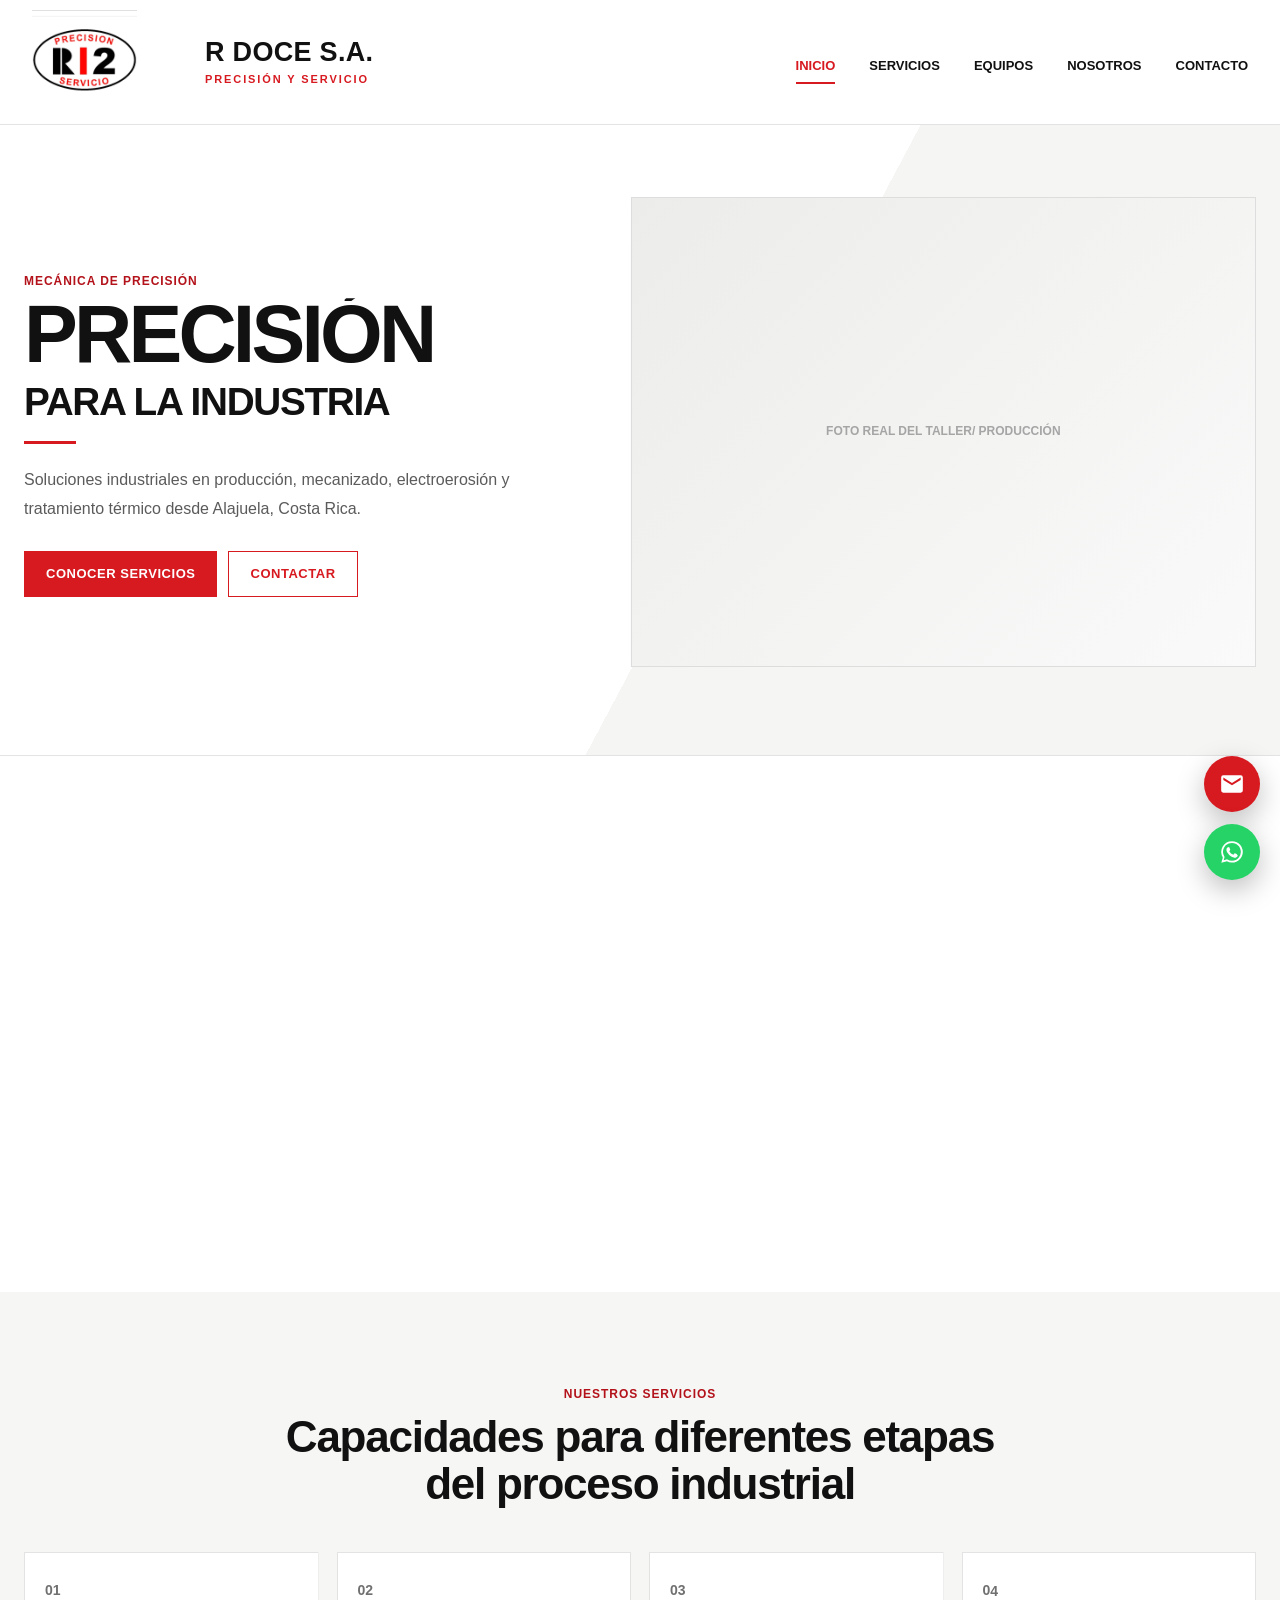
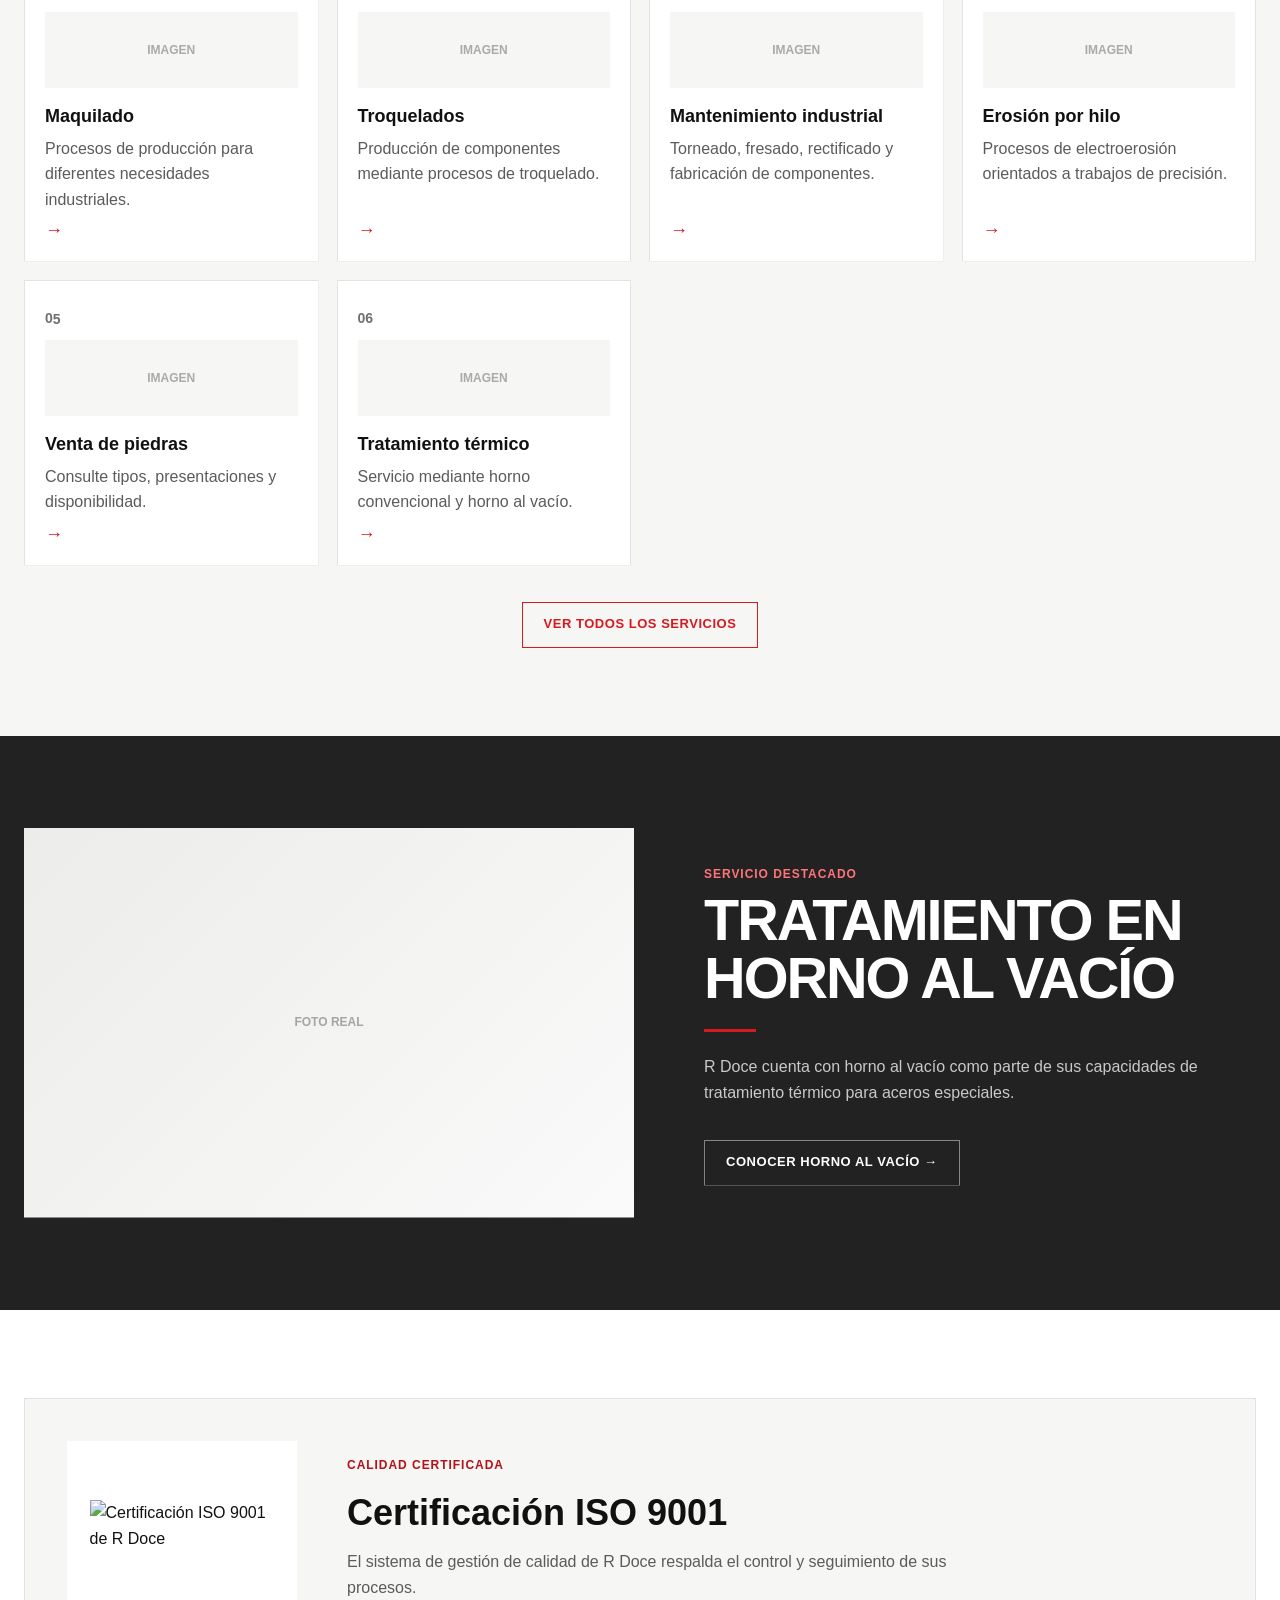
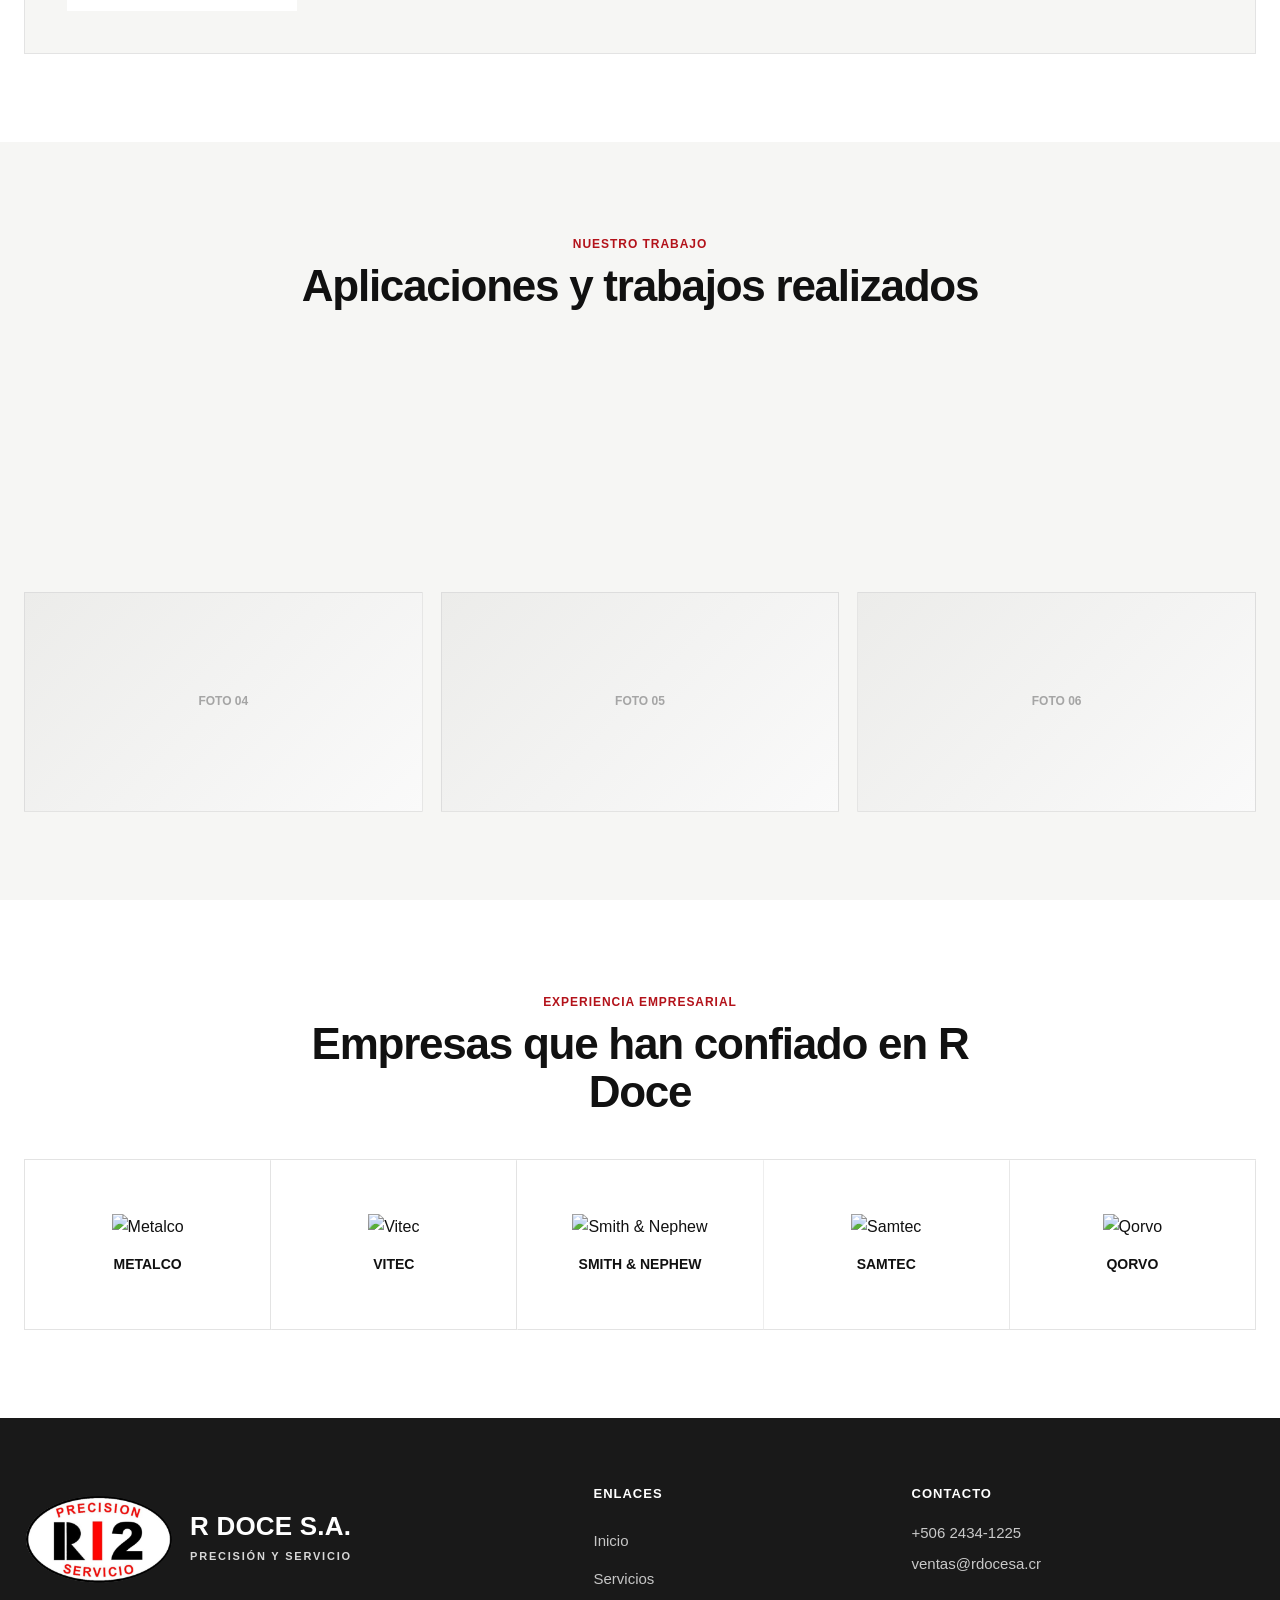
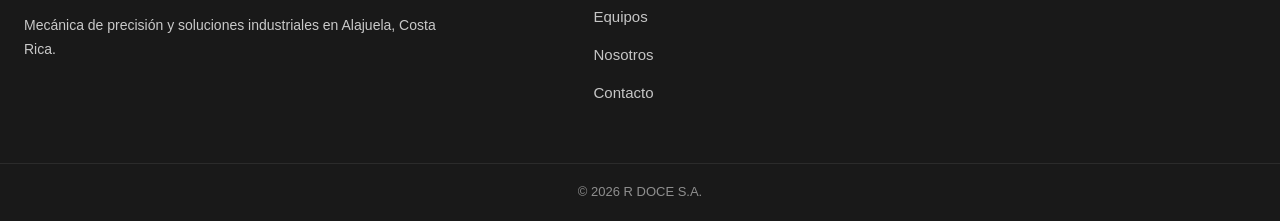
==== commit 7c8581ac: "Encabezado, menú animado y efecto al tocar en celular; quitar contacto duplicado - Logo 25 % más gra" ====
--- a/página web R doce/Home/Index.html
+++ b/página web R doce/Home/Index.html
@@ -33,6 +33,9 @@
         href="Home.css"
     >
 <link rel="stylesheet" href="../movil.css">
+<link rel="preload" href="../animaciones.js" as="script">
+<link rel="preload" href="../interacciones.js" as="script">
+<script>(function(d){if(window.matchMedia&&matchMedia("(prefers-reduced-motion: reduce)").matches)return;d.classList.add("rd-cargando");setTimeout(function(){d.classList.remove("rd-cargando")},1500)})(document.documentElement)</script>
 
     <script type="application/ld+json">
     {
@@ -647,54 +650,6 @@
 
 
 
-<section class="contact-strip">
-
-    <div class="container contact-strip-grid">
-
-        <div>
-
-            <span class="section-label">
-                CONTACTO
-            </span>
-
-            <h2>
-                Hablemos de su proyecto
-            </h2>
-
-            <p>
-                Comuníquese con R Doce para solicitar
-                información sobre nuestros servicios.
-            </p>
-
-        </div>
-
-
-        <div class="contact-actions">
-
-            <a
-                href="mailto:ventas@rdocesa.cr"
-                class="contact-action"
-                data-email
-                data-email-subject="Consulta desde el sitio web de R Doce"
-            >
-                EMAIL
-            </a>
-
-            <button
-                type="button"
-                class="contact-action"
-                data-whatsapp
-            >
-                WHATSAPP
-            </button>
-
-        </div>
-
-    </div>
-
-</section>
-
-
 </main>
 
 
@@ -764,27 +719,6 @@
                 <a class="footer-contact-link" href="mailto:ventas@rdocesa.cr" data-email data-email-subject="Consulta desde el sitio web de R Doce">ventas@rdocesa.cr</a>
             </p>
 
-            <div class="footer-actions">
-
-                <a
-                    href="mailto:ventas@rdocesa.cr"
-                    class="footer-action"
-                    data-email
-                    data-email-subject="Consulta desde el sitio web de R Doce"
-                >
-                    EMAIL
-                </a>
-
-                <button
-                    type="button"
-                    class="footer-action"
-                    data-whatsapp
-                >
-                    WHATSAPP
-                </button>
-
-            </div>
-
         </div>
 
     </div>
--- a/página web R doce/movil.css
+++ b/página web R doce/movil.css
@@ -21,7 +21,14 @@
 
 /* Secciones con fondo oscuro (para elegir el color correcto) */
 /* .vacuum-feature, .vacuum-callout, .vacuum-hero, .company-focus,
-   .contact-strip, .site-footer */
+   .site-footer */
+
+
+/* Mientras se preparan las animaciones (máximo 1,5 s), el bloque
+   principal espera oculto para no aparecer de golpe y luego animarse */
+html.rd-cargando main > section:first-of-type {
+    visibility: hidden;
+}
 
 
 /* ==========================================================
@@ -58,12 +65,6 @@
 .section-label.light {
     color: var(--rd-rojo-texto-oscuro) !important;
 }
-/* La franja de contacto es oscura en unas páginas y roja en otras:
-   en las dos, la etiqueta en blanco se lee bien */
-.contact-strip .section-label {
-    color: #ffffff !important;
-}
-
 /* Números de orden (01, 02…) en gris claro: más oscuros para leerse */
 .service-number,
 .service-top span,
@@ -108,8 +109,6 @@
 /* Botones y enlaces de acción (antes 9–10 px) */
 .primary-button,
 .secondary-button,
-.contact-action,
-.footer-action,
 .text-link,
 .star-button,
 .vacuum-button,
@@ -266,8 +265,6 @@
     /* --- Botones de acción: grandes, a lo ancho --- */
     .primary-button,
     .secondary-button,
-    .contact-action,
-    .footer-action,
     .star-button,
     .vacuum-button,
     .center-action a,
@@ -294,19 +291,6 @@
         align-items: center !important;
     }
 
-    /* Grupos de botones de contacto: uno debajo del otro */
-    .contact-actions,
-    .footer-actions {
-        display: grid !important;
-        grid-template-columns: 1fr !important;
-        gap: 10px !important;
-        width: 100% !important;
-    }
-    .contact-actions > *,
-    .footer-actions > * {
-        width: 100% !important;
-    }
-
     /* --- Pie de página --- */
     .site-footer h2 {
         font-size: 14px !important;
@@ -342,3 +326,82 @@
         font-size: 13px !important;
     }
 }
+
+
+/* ==========================================================
+   3. ENCABEZADO EN CELULAR — logo 25 % más grande
+   El encabezado crece con el logo y el nombre queda centrado
+   a la altura media del logo. Todas las páginas quedan iguales.
+   ========================================================== */
+@media (max-width: 768px) {
+
+    .header-container {
+        min-height: 0 !important;
+        padding-block: 8px !important;
+        display: flex !important;
+        align-items: center !important;
+        justify-content: space-between !important;
+    }
+
+    .brand {
+        display: flex !important;
+        align-items: center !important;
+        min-width: 0 !important;
+    }
+
+    /* 145 × 68 px → 181 × 85 px. La imagen trae margen blanco a los
+       costados, por eso el margen negativo crece en la misma medida. */
+    .brand-logo {
+        width: 181px !important;
+        height: 85px !important;
+        margin-right: -45px !important;
+        flex-shrink: 0 !important;
+    }
+
+    .brand-text,
+    .brand-name {
+        display: flex !important;
+        flex-direction: column !important;
+        justify-content: center !important;
+        min-width: 0 !important;
+    }
+
+    /* El menú desplegado se abre justo debajo del encabezado,
+       mida lo que mida */
+    .main-nav {
+        top: 100% !important;
+    }
+}
+
+/* Celulares de 360–380 px: el nombre un poco más chico para que
+   entre al lado del logo grande y del botón de menú */
+@media (max-width: 380px) {
+    .brand-text strong,
+    .brand-name strong {
+        font-size: 18px !important;
+    }
+    .brand small,
+    .brand-name span {
+        font-size: 10px !important;
+        letter-spacing: .06em !important;
+    }
+}
+
+/* Celulares muy angostos (320 px): el logo baja un poco, porque si no
+   tapa el botón de menú */
+@media (max-width: 340px) {
+    .brand-logo {
+        width: 150px !important;
+        height: 70px !important;
+        margin-right: -37px !important;
+    }
+    .brand-text strong,
+    .brand-name strong {
+        font-size: 16px !important;
+    }
+    .brand small,
+    .brand-name span {
+        font-size: 9px !important;
+        letter-spacing: .04em !important;
+    }
+}
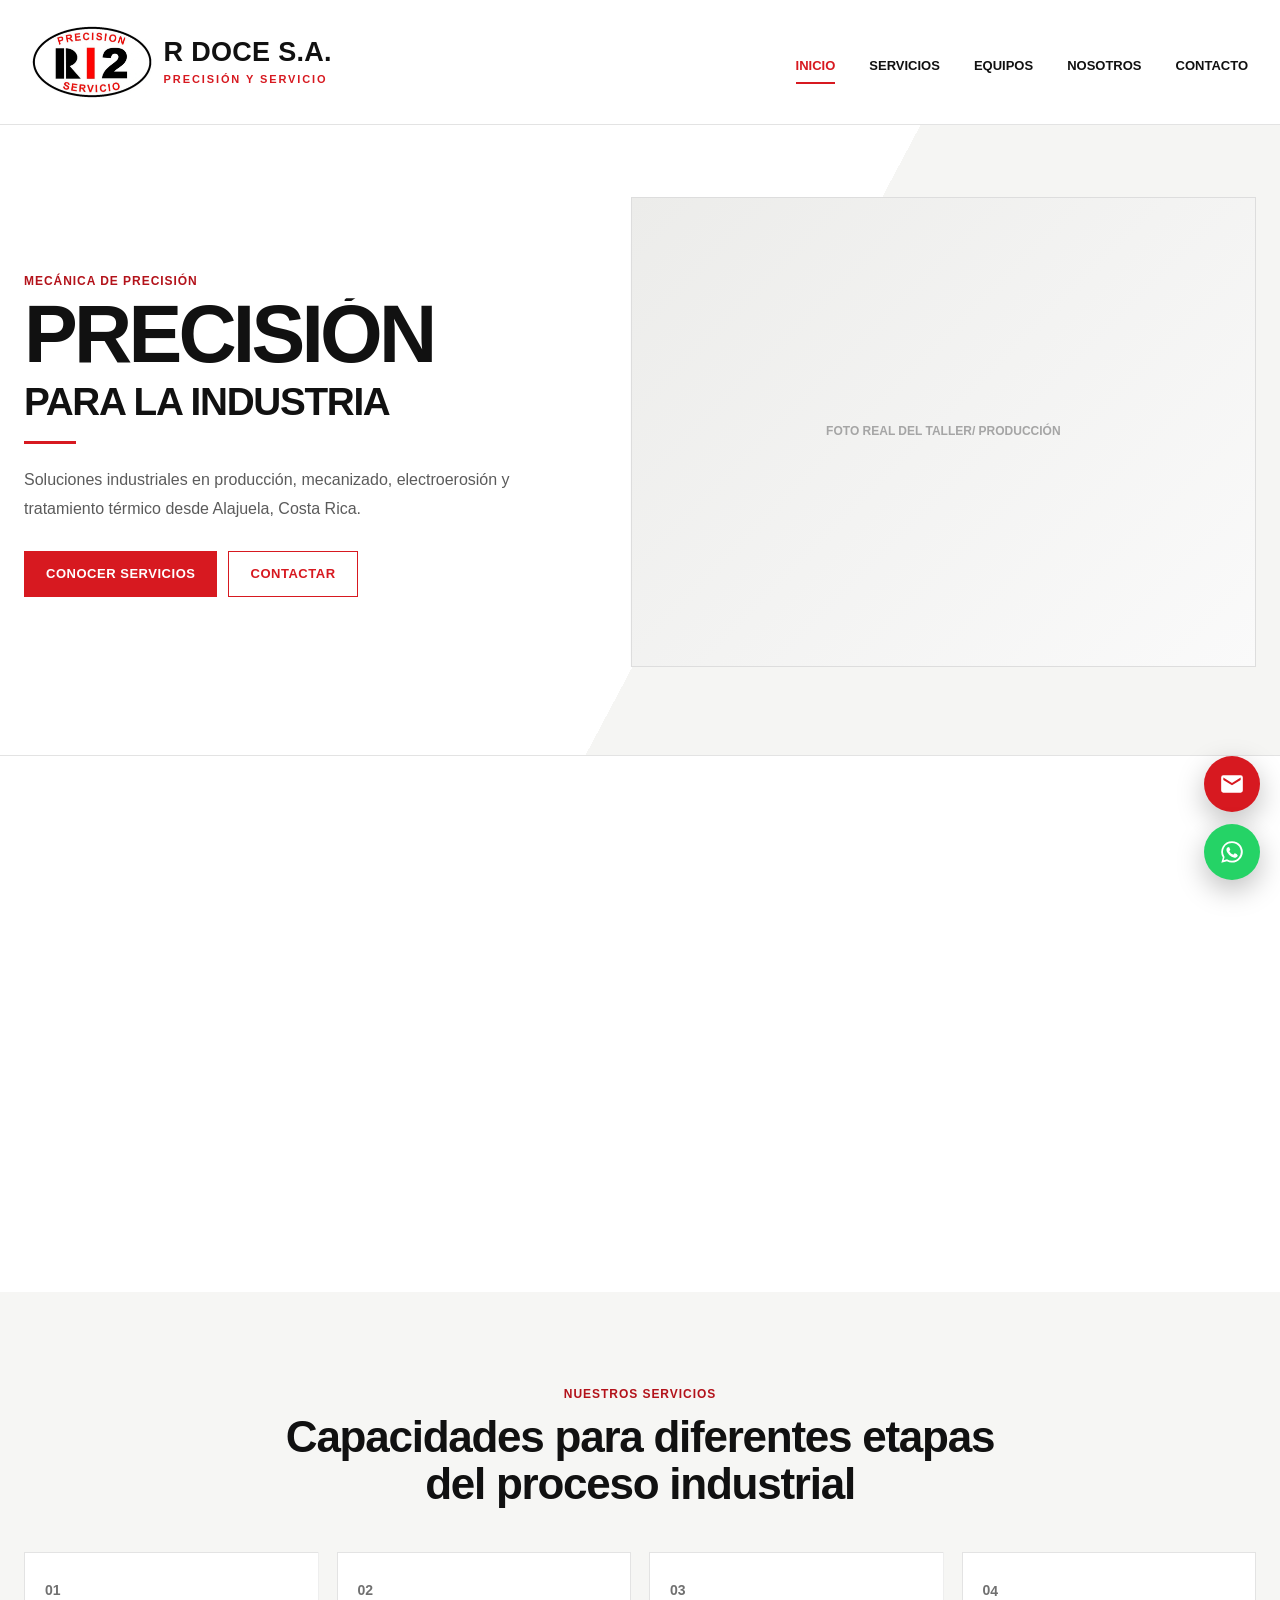
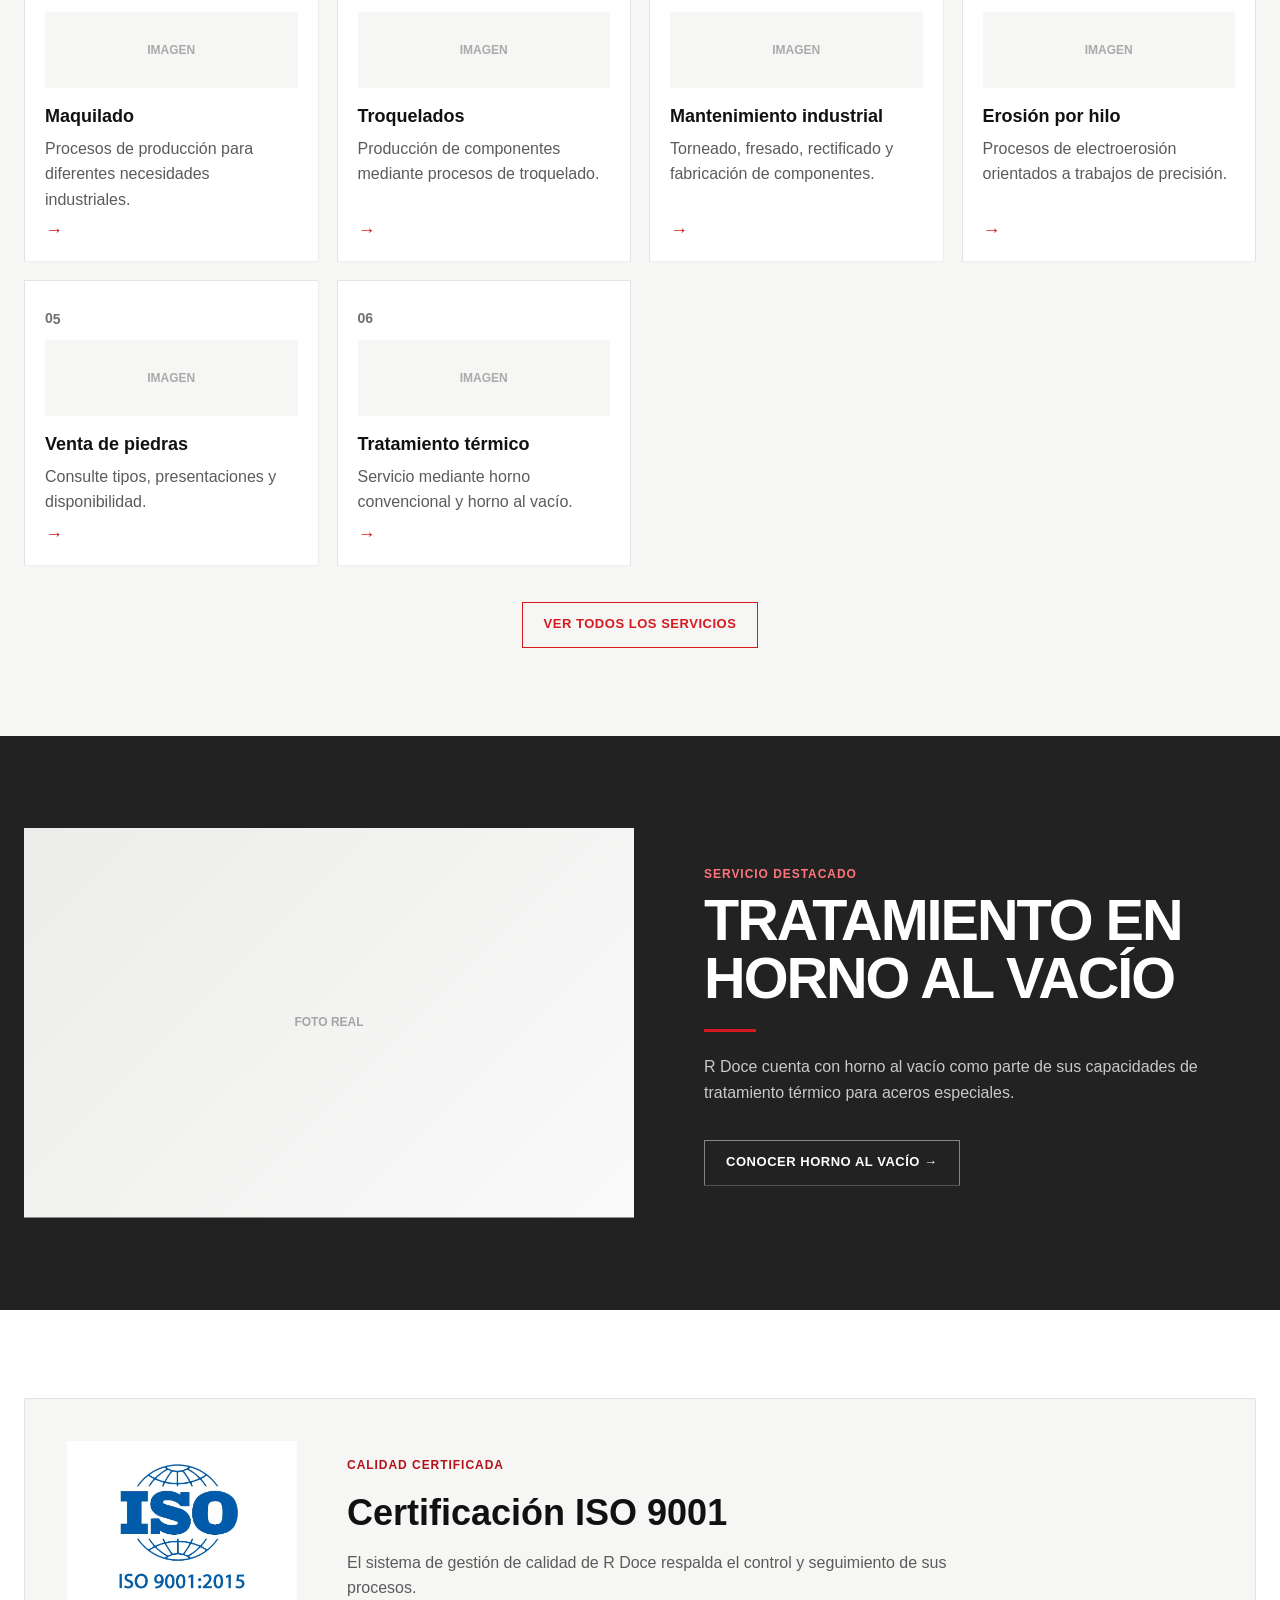
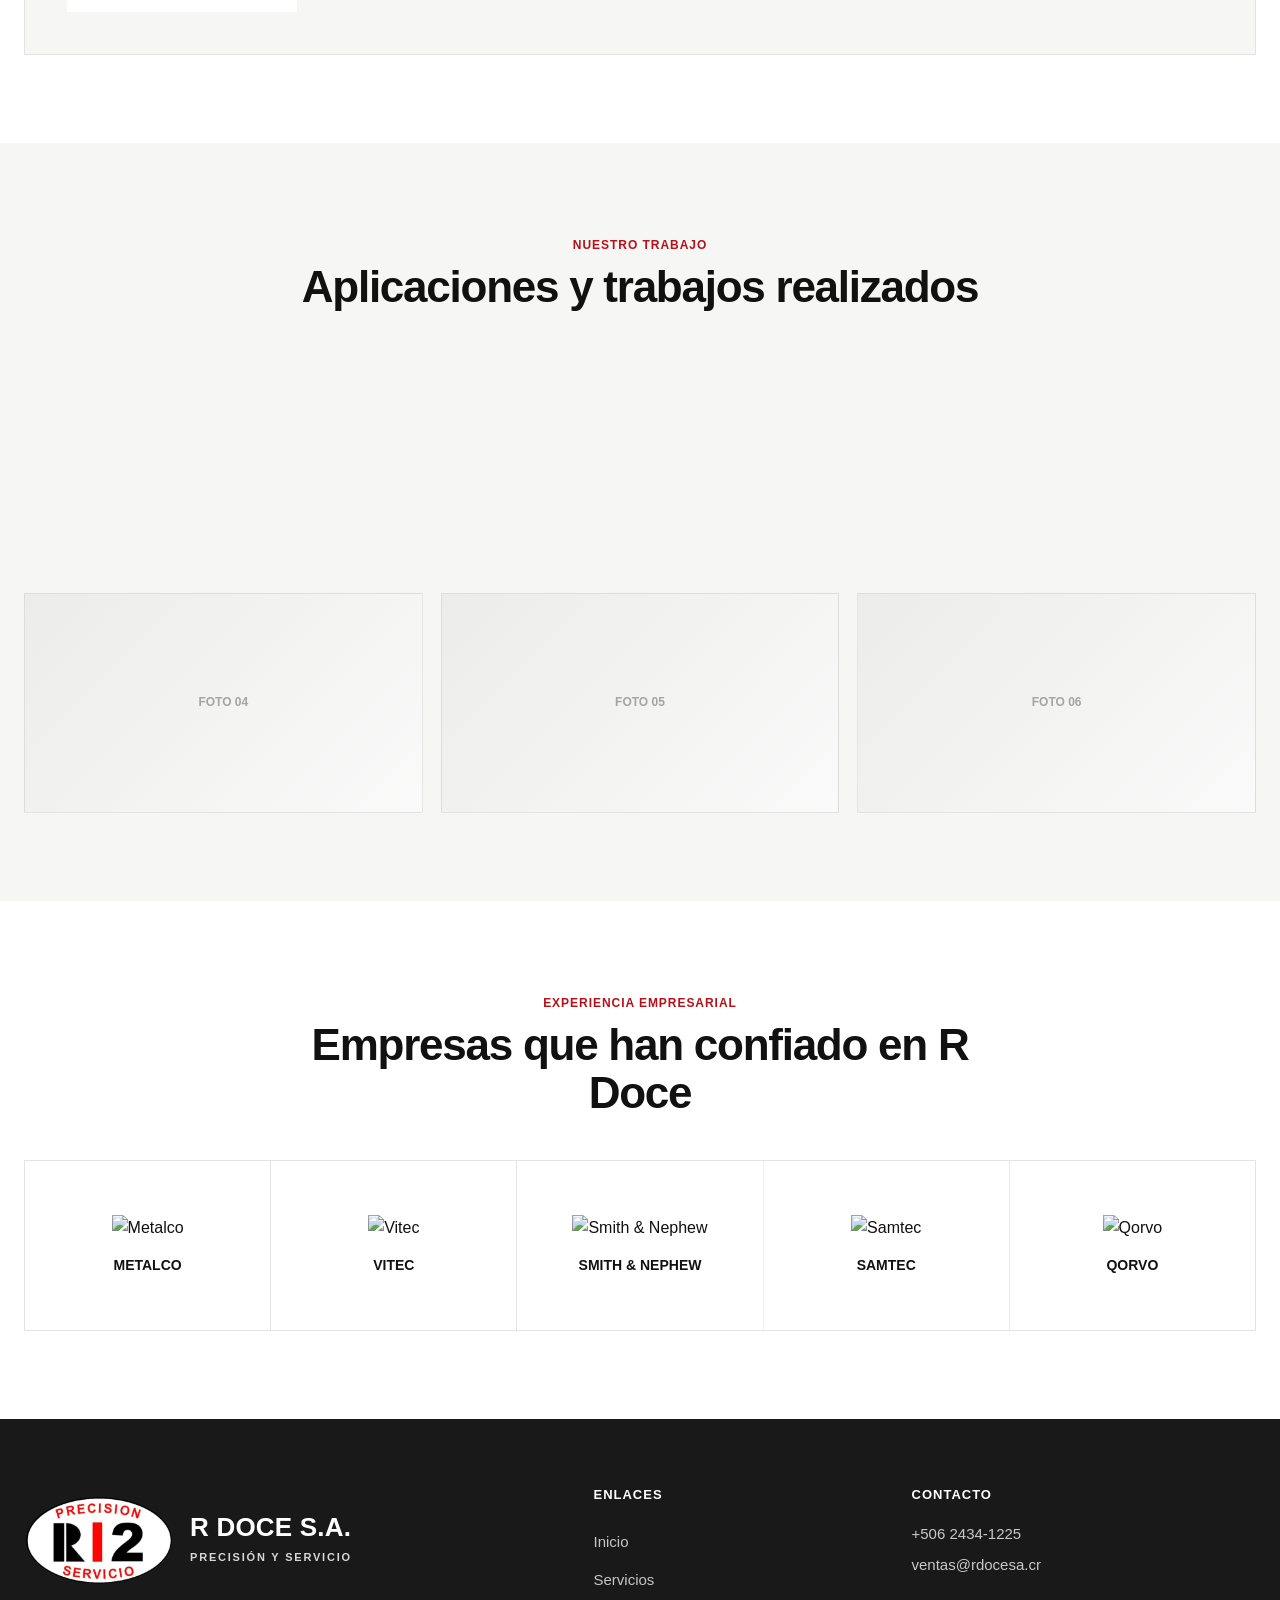
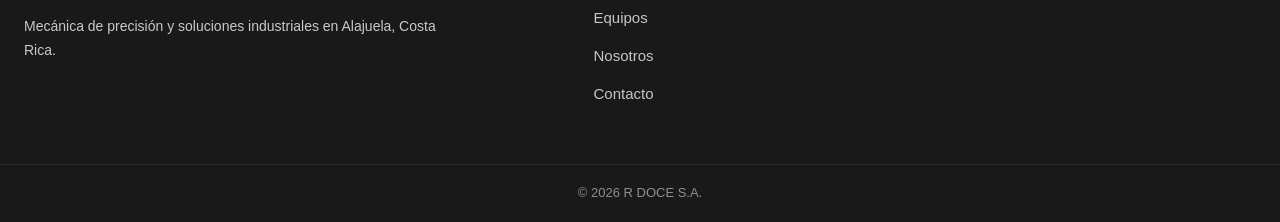
==== commit 944433b7: "Logo e ISO en WebP, logo más grande, toques más sutiles y flotantes sin animación de entrada - Logo " ====
--- a/página web R doce/Home/Index.html
+++ b/página web R doce/Home/Index.html
@@ -68,7 +68,7 @@
         >
 
             <img
-                src="../img/R12 logo.jpg"
+                src="../img/r12-logo.webp"
                 alt="Logo de R Doce S.A. Precisión y Servicio"
                 class="brand-logo"
             >
@@ -518,7 +518,7 @@
         <div class="certification-box">
 
             <img
-                src="/img/certificaciones/iso-9001.png"
+                src="../img/certificacion/iso-9001.webp"
                 alt="Certificación ISO 9001 de R Doce"
             >
 
@@ -663,7 +663,7 @@
             <div class="footer-brand-line">
 
                 <img
-                    src="../img/R12 logo.jpg"
+                    src="../img/r12-logo.webp"
                     alt="Logo de R Doce S.A. Precisión y Servicio"
                     class="footer-logo"
                 >
--- a/página web R doce/movil.css
+++ b/página web R doce/movil.css
@@ -329,6 +329,26 @@
 
 
 /* ==========================================================
+   LOGO (todas las pantallas)
+   La imagen r12-logo.webp ya viene recortada al óvalo, sin márgenes
+   blancos: se le da solo la altura y el ancho sale solo.
+   ========================================================== */
+.brand-logo {
+    width: auto !important;
+    height: 72px !important;
+    aspect-ratio: 950 / 572;
+    margin-right: 0 !important;
+    object-fit: contain !important;
+    flex-shrink: 0 !important;
+}
+.brand {
+    gap: 12px !important;
+}
+@media (max-width: 1050px) {
+    .brand-logo { height: 64px !important; }
+}
+
+/* ==========================================================
    3. ENCABEZADO EN CELULAR — logo 25 % más grande
    El encabezado crece con el logo y el nombre queda centrado
    a la altura media del logo. Todas las páginas quedan iguales.
@@ -349,13 +369,10 @@
         min-width: 0 !important;
     }
 
-    /* 145 × 68 px → 181 × 85 px. La imagen trae margen blanco a los
-       costados, por eso el margen negativo crece en la misma medida. */
+    /* Celular: el óvalo pasa de ~83 × 49 px (con la imagen vieja) a
+       124 × 74 px */
     .brand-logo {
-        width: 181px !important;
-        height: 85px !important;
-        margin-right: -45px !important;
-        flex-shrink: 0 !important;
+        height: 74px !important;
     }
 
     .brand-text,
@@ -376,6 +393,9 @@
 /* Celulares de 360–380 px: el nombre un poco más chico para que
    entre al lado del logo grande y del botón de menú */
 @media (max-width: 380px) {
+    .brand-logo {
+        height: 68px !important;
+    }
     .brand-text strong,
     .brand-name strong {
         font-size: 18px !important;
@@ -391,9 +411,7 @@
    tapa el botón de menú */
 @media (max-width: 340px) {
     .brand-logo {
-        width: 150px !important;
-        height: 70px !important;
-        margin-right: -37px !important;
+        height: 58px !important;
     }
     .brand-text strong,
     .brand-name strong {
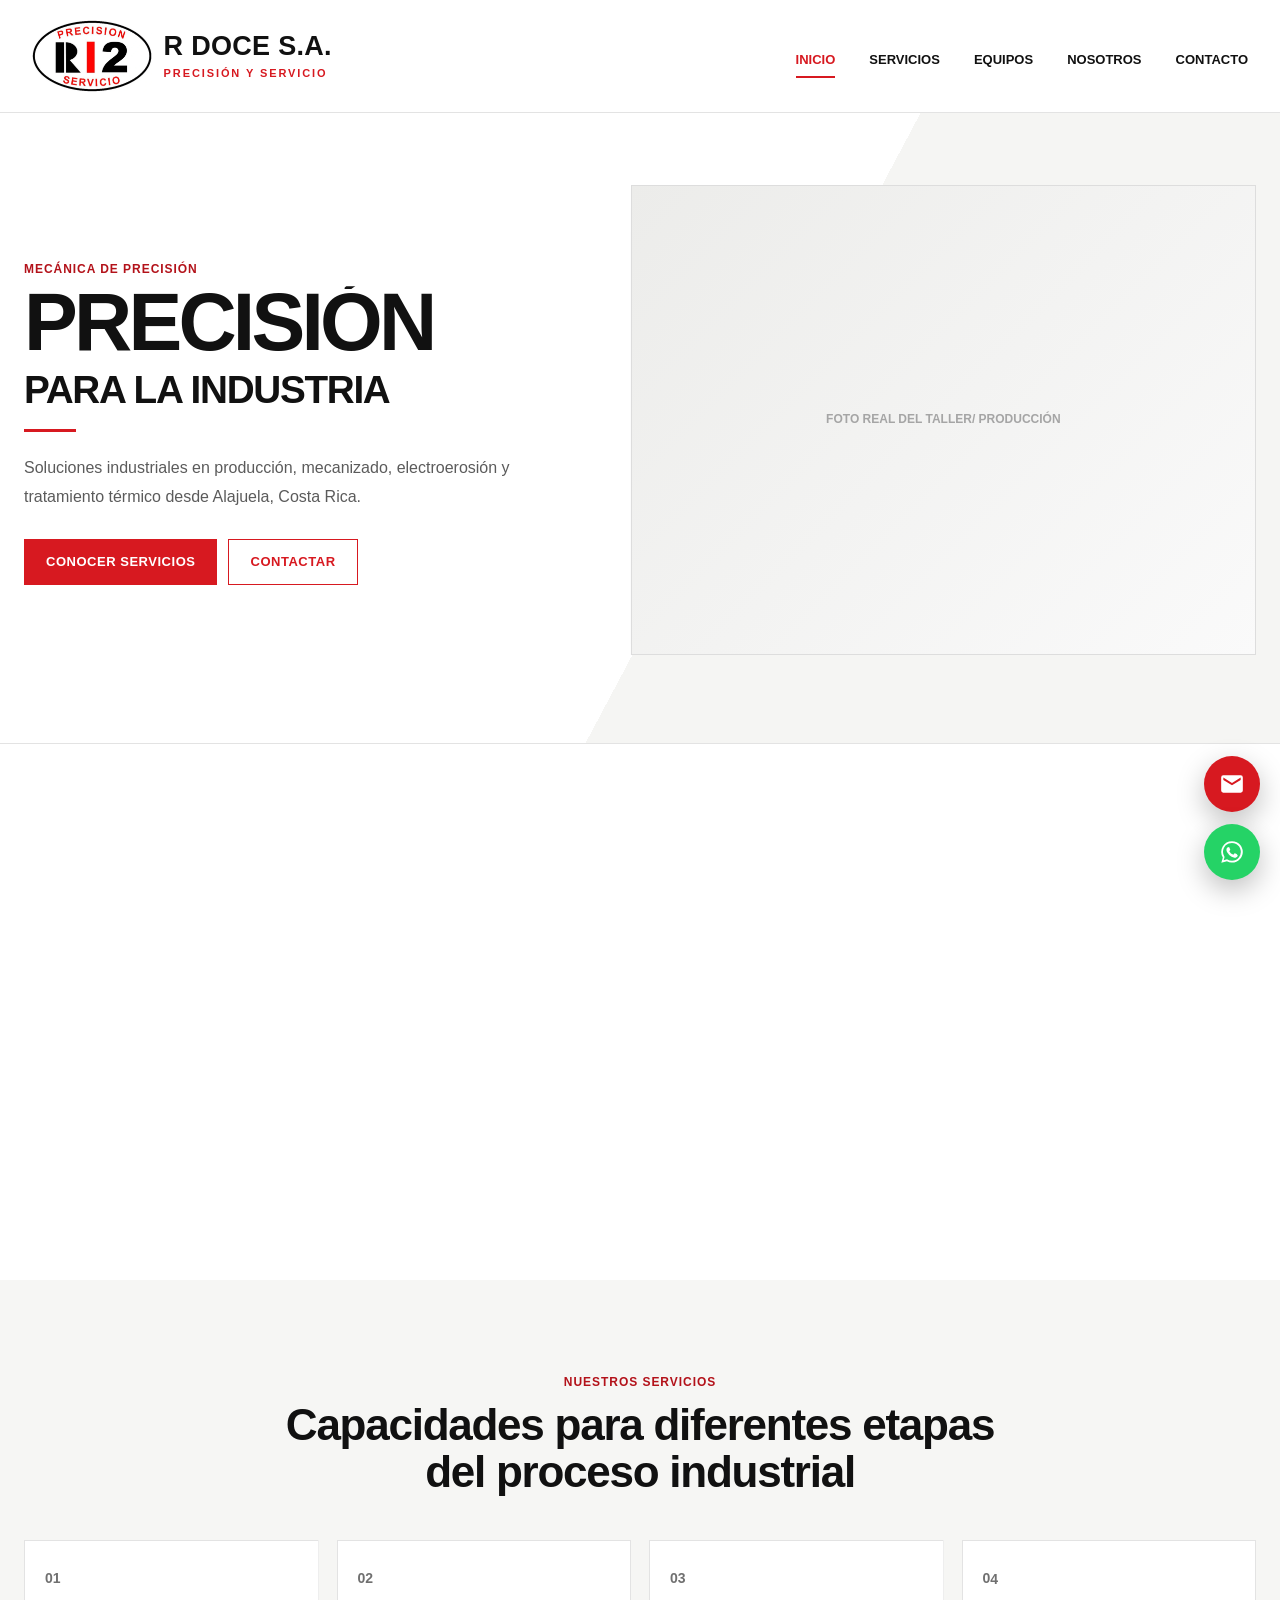
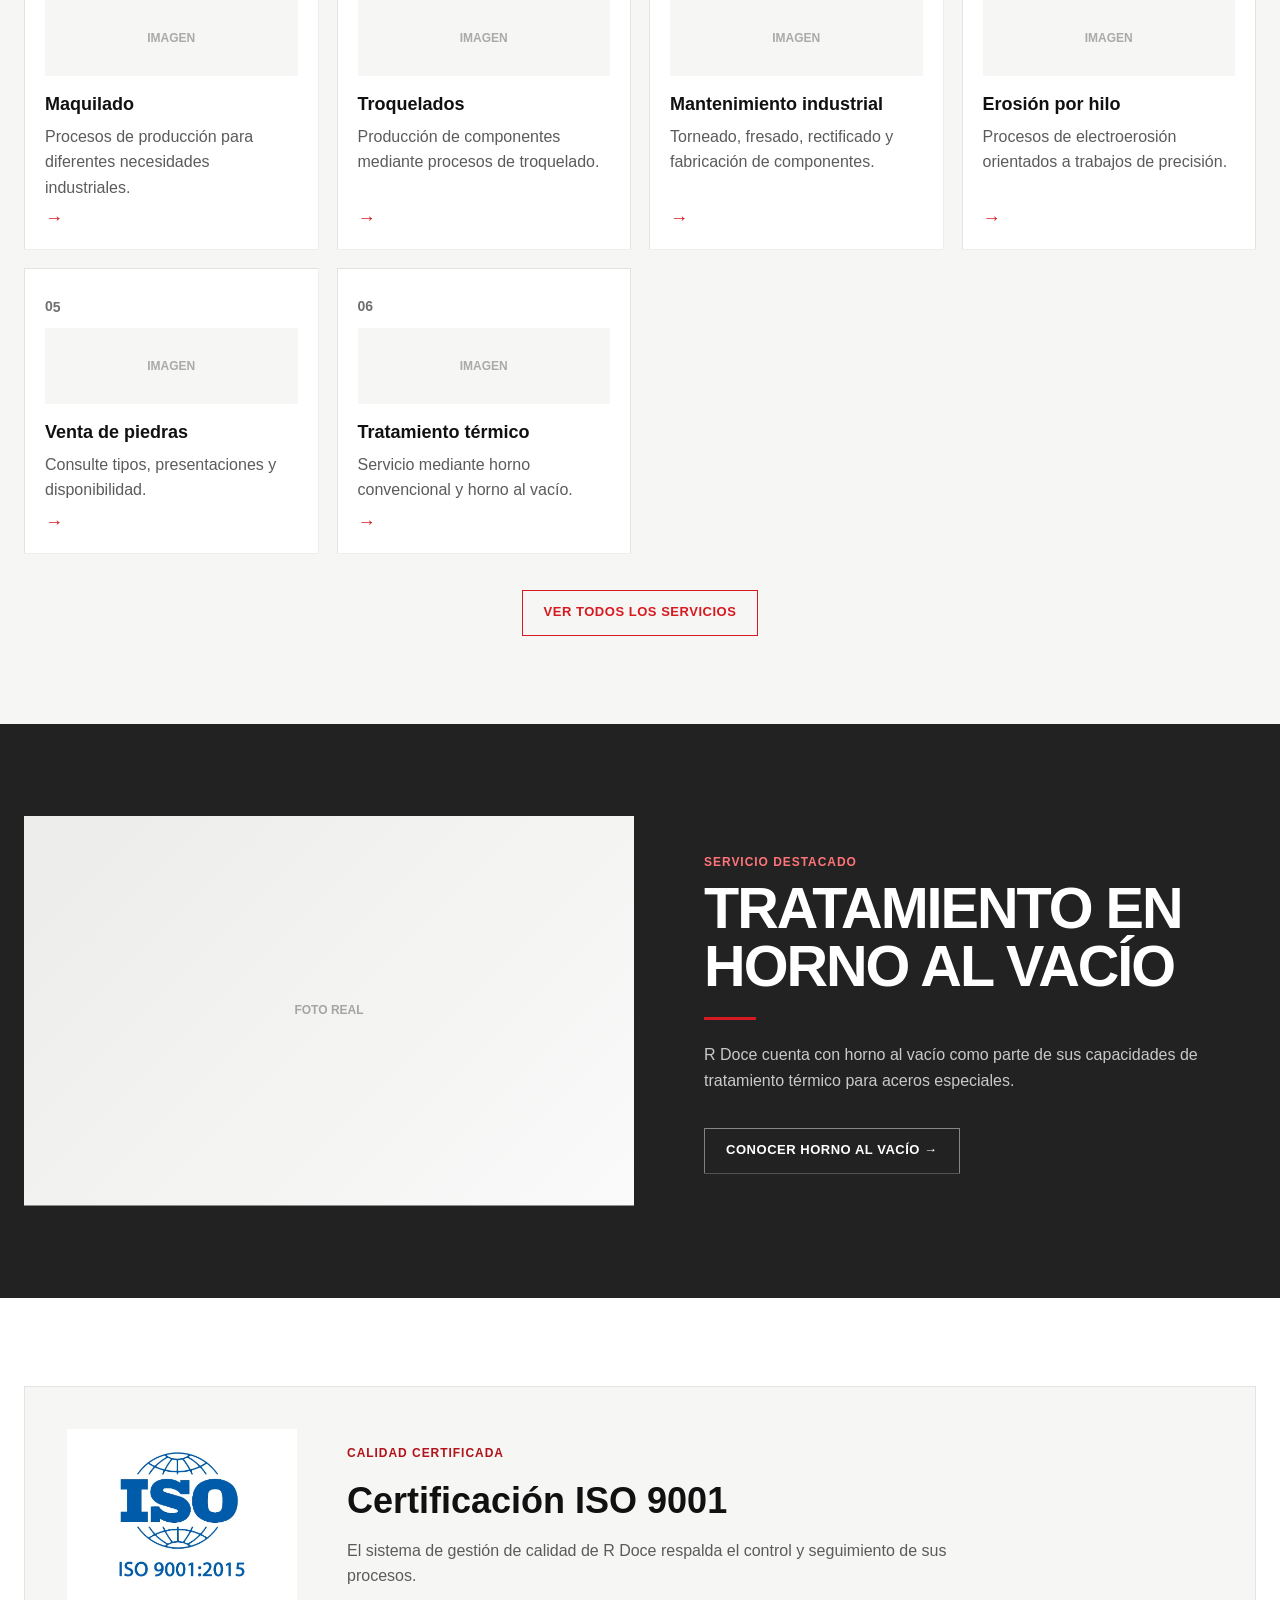
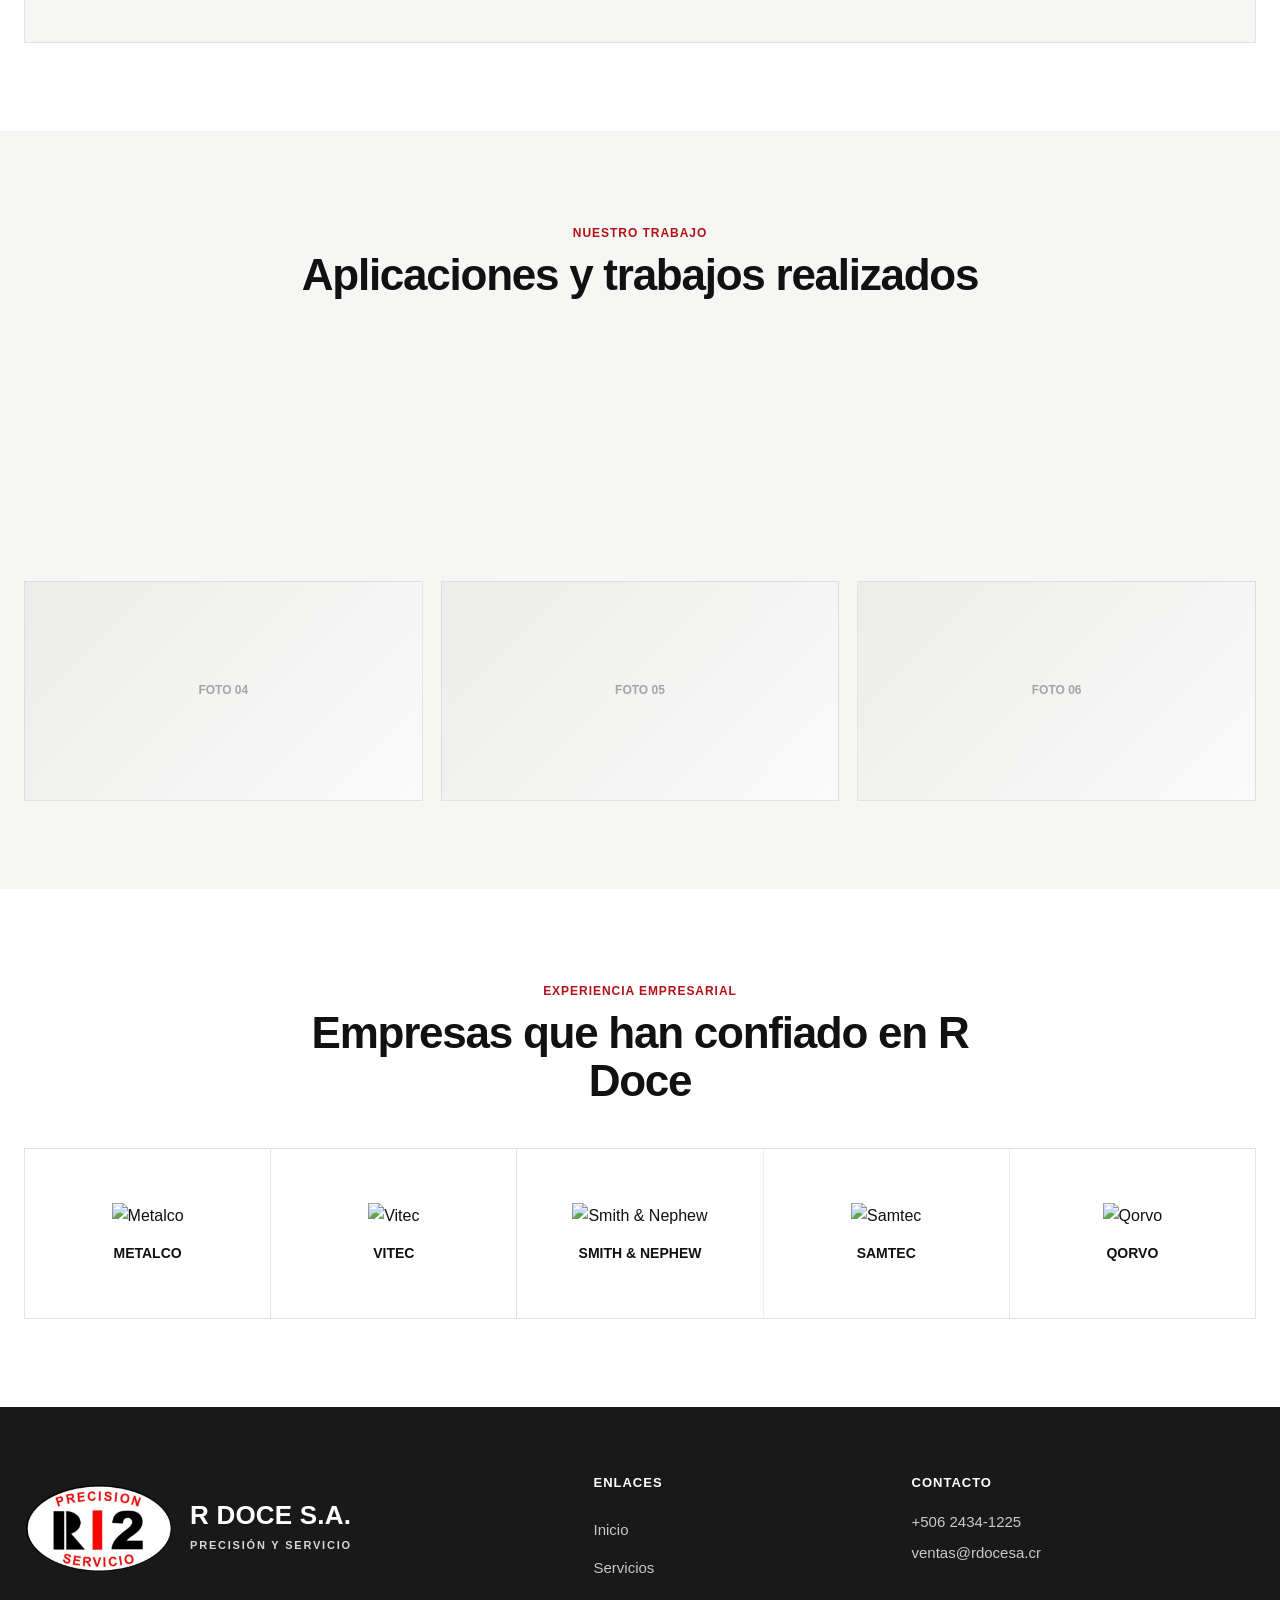
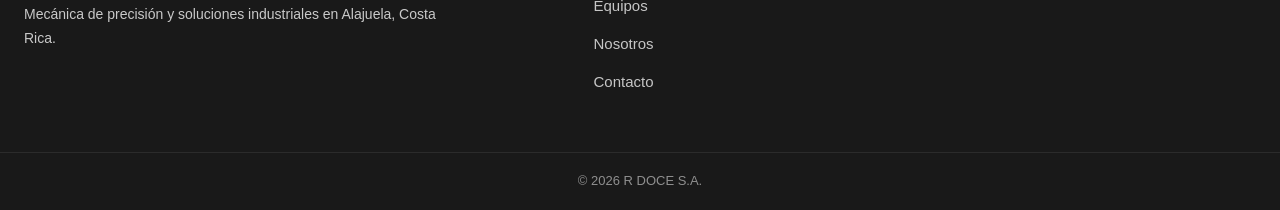
==== commit eb0b93c5: "Encabezado igual en todas las páginas y mapa de ubicación en Contacto Encabezado: - Las páginas de S" ====
--- a/página web R doce/Home/Index.html
+++ b/página web R doce/Home/Index.html
@@ -30,11 +30,11 @@
 
     <link
         rel="stylesheet"
-        href="Home.css"
+        href="Home.css?v=20261123"
     >
-<link rel="stylesheet" href="../movil.css">
-<link rel="preload" href="../animaciones.js" as="script">
-<link rel="preload" href="../interacciones.js" as="script">
+<link rel="stylesheet" href="../movil.css?v=20261123">
+<link rel="preload" href="../animaciones.js?v=20261123" as="script">
+<link rel="preload" href="../interacciones.js?v=20261123" as="script">
 <script>(function(d){if(window.matchMedia&&matchMedia("(prefers-reduced-motion: reduce)").matches)return;d.classList.add("rd-cargando");setTimeout(function(){d.classList.remove("rd-cargando")},1500)})(document.documentElement)</script>
 
     <script type="application/ld+json">
@@ -734,8 +734,8 @@
 </footer>
 
 
-<script src="../config.js"></script>
-<script src="Home.js"></script>
+<script src="../config.js?v=20261123"></script>
+<script src="Home.js?v=20261123"></script>
 
 </body>
 
--- a/página web R doce/movil.css
+++ b/página web R doce/movil.css
@@ -348,12 +348,55 @@
     .brand-logo { height: 64px !important; }
 }
 
+/* Escritorio: el encabezado mide lo mismo en todas las páginas
+   (antes 112 px en unas y 124 px en otras) */
+@media (min-width: 901px) {
+    .header-container {
+        min-height: 112px !important;
+    }
+}
+
 /* ==========================================================
-   3. ENCABEZADO EN CELULAR — logo 25 % más grande
+   3. ENCABEZADO CON MENÚ ☰ (celular, celular acostado y tablet)
    El encabezado crece con el logo y el nombre queda centrado
-   a la altura media del logo. Todas las páginas quedan iguales.
+   a la altura media del logo. Todas las páginas quedan iguales:
+   cada página tiene su propio CSS con valores distintos, así que
+   acá se fijan todos de forma explícita.
    ========================================================== */
-@media (max-width: 768px) {
+@media (max-width: 900px) {
+
+    /* Botón ☰ con estilo propio: sin esto, Safari del iPhone le pone
+       su estilo de botón (color azul, otro tamaño) en las páginas
+       cuyo CSS no le da color */
+    .menu-button {
+        -webkit-appearance: none !important;
+        appearance: none !important;
+        background: transparent !important;
+        border: 0 !important;
+        padding: 0 !important;
+        color: #111111 !important;
+        font-family: inherit !important;
+        font-size: 30px !important;
+        line-height: 1 !important;
+        min-width: 48px !important;
+        min-height: 48px !important;
+        /* Todas las páginas pasan al menú ☰ en 900 px (antes unas en
+           860 y otras en 900, y se veían distintas entre sí) */
+        display: inline-flex !important;
+        align-items: center !important;
+        justify-content: center !important;
+    }
+
+    .brand-text,
+    .brand-name {
+        white-space: nowrap !important;
+    }
+
+    .brand-text strong,
+    .brand-name strong {
+        font-size: 21px !important;
+        line-height: 1.05 !important;
+    }
 
     .header-container {
         min-height: 0 !important;
@@ -369,8 +412,7 @@
         min-width: 0 !important;
     }
 
-    /* Celular: el óvalo pasa de ~83 × 49 px (con la imagen vieja) a
-       124 × 74 px */
+    /* El óvalo del logo: 123 × 74 px (antes ~83 × 49 px) */
     .brand-logo {
         height: 74px !important;
     }
@@ -387,6 +429,14 @@
        mida lo que mida */
     .main-nav {
         top: 100% !important;
+    }
+}
+
+/* Celular vertical: nombre de la empresa en 17 px */
+@media (max-width: 768px) {
+    .brand-text strong,
+    .brand-name strong {
+        font-size: 17px !important;
     }
 }
 
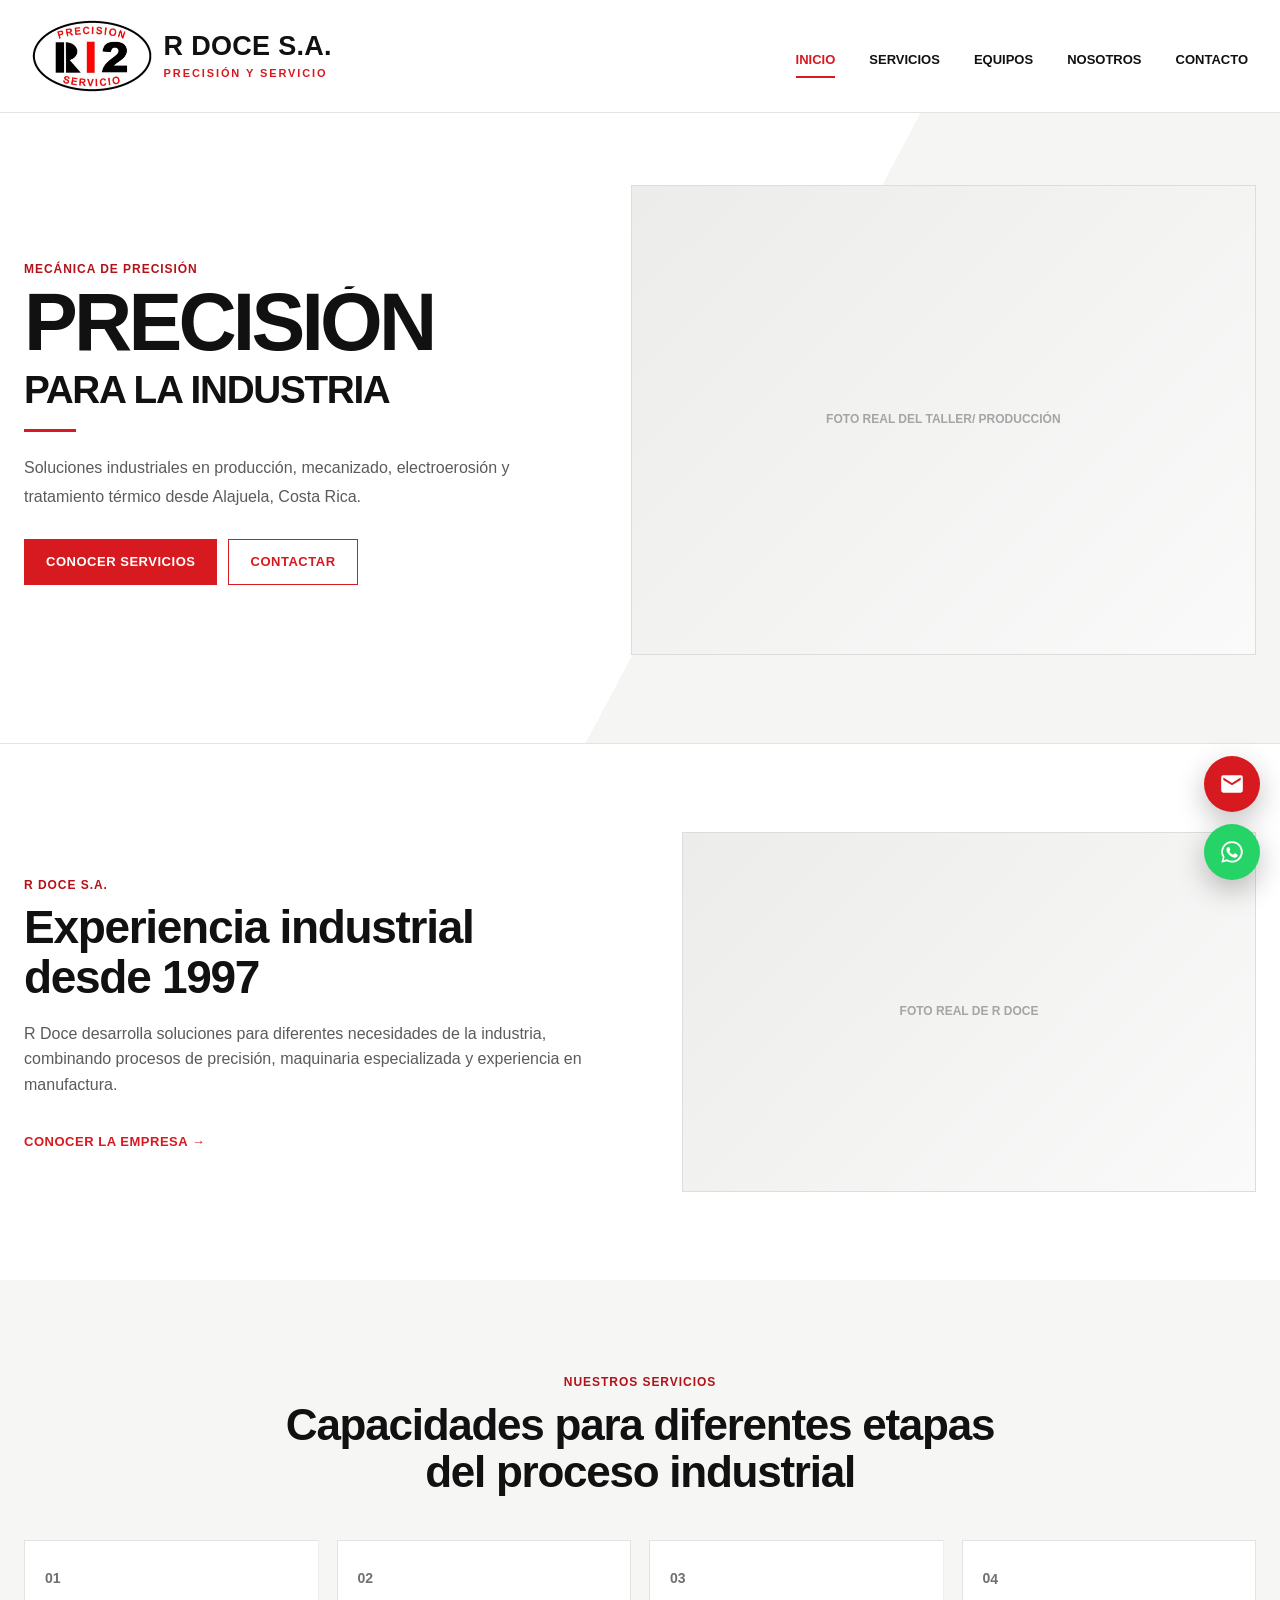
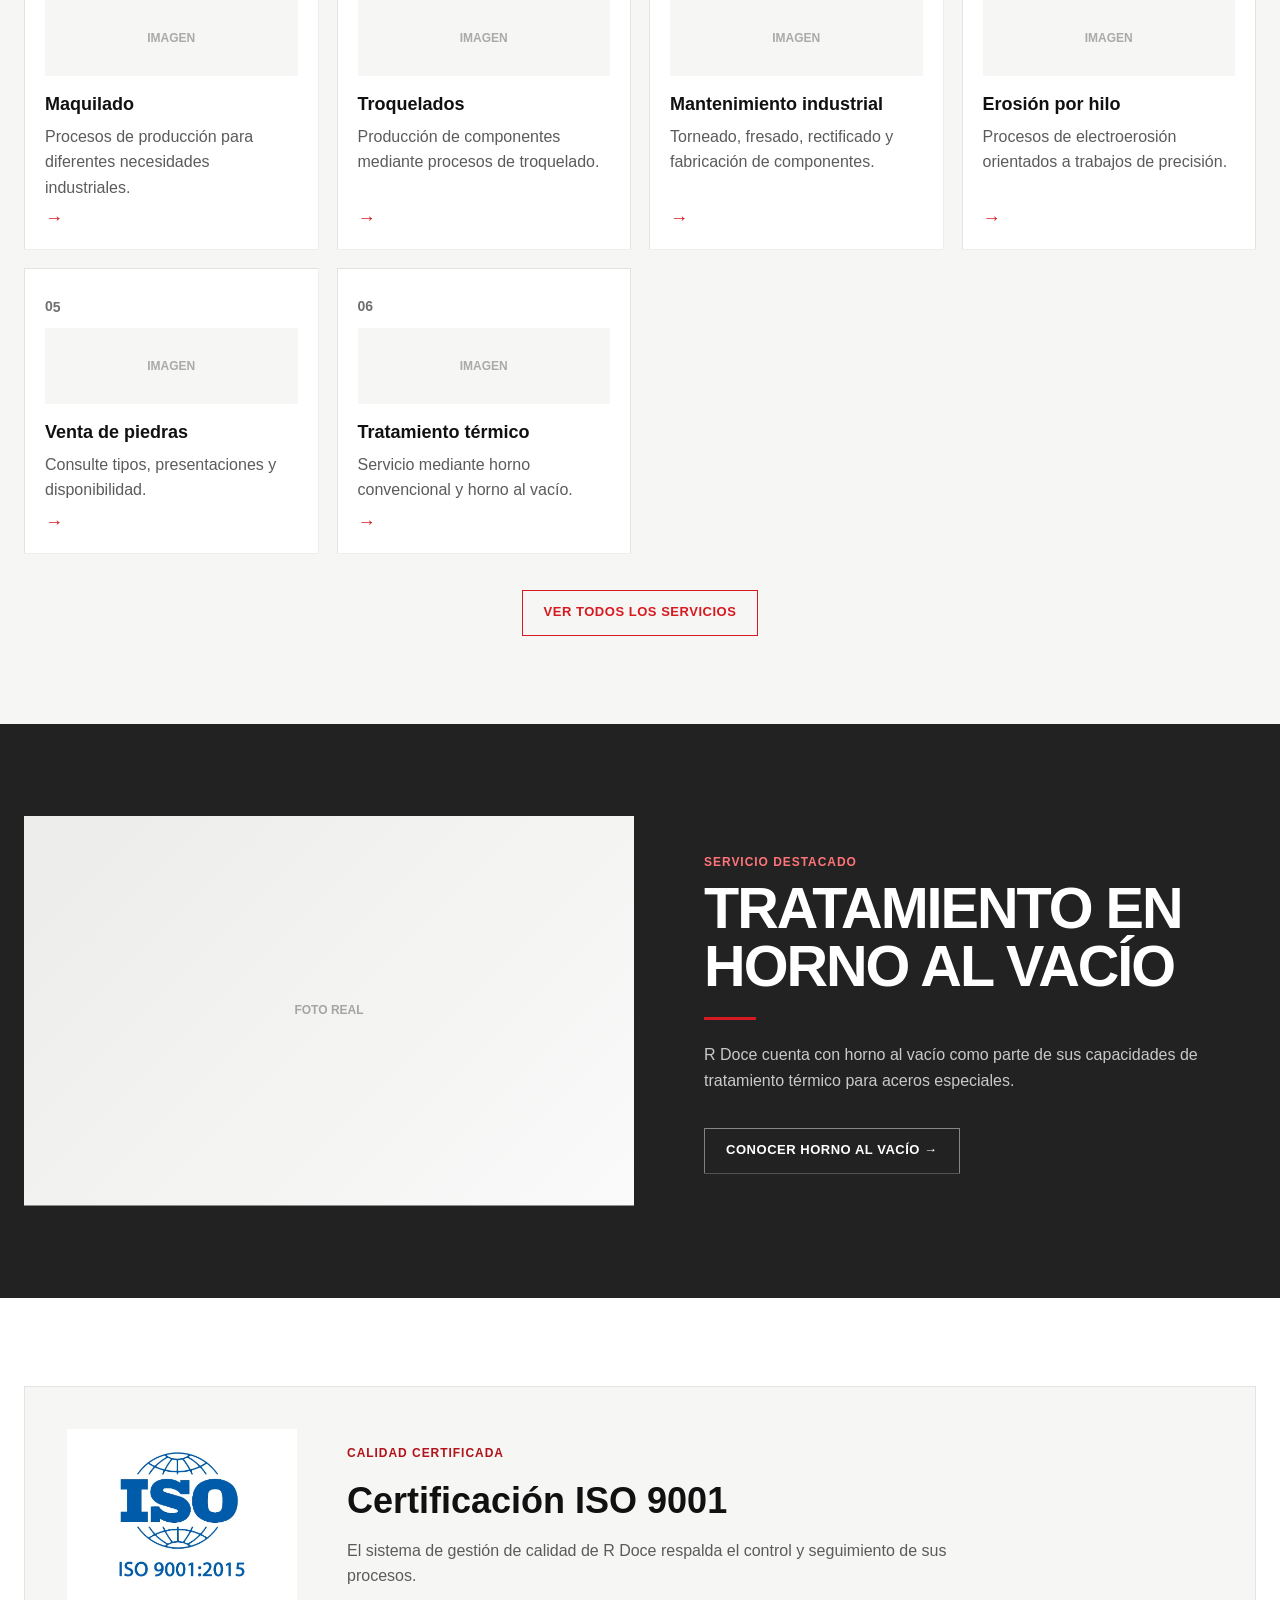
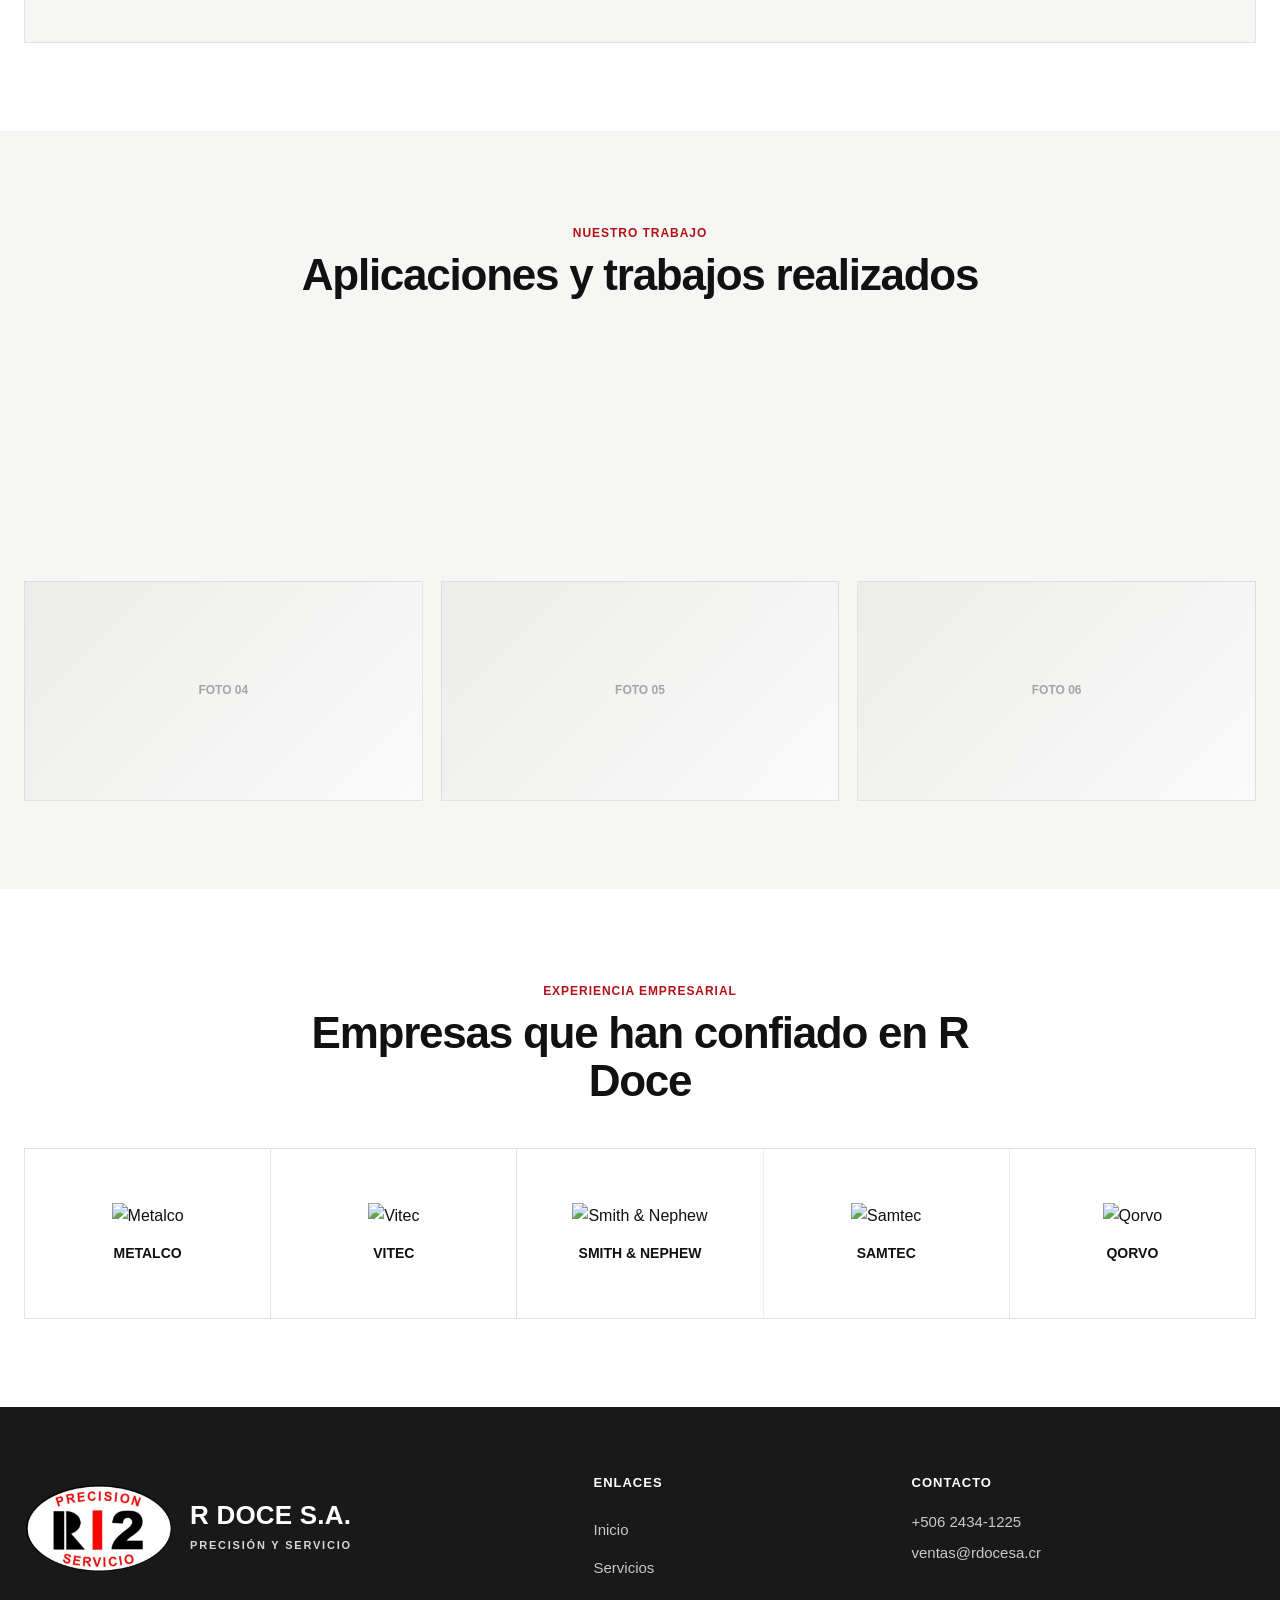
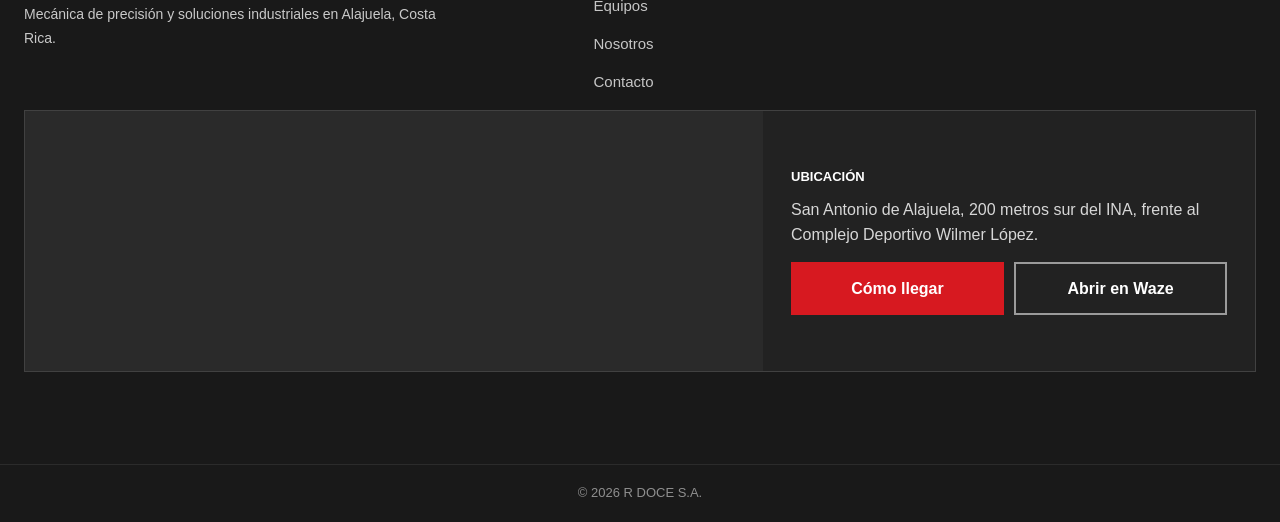
==== commit 1063ae7b: "Mapa en el pie de todas las páginas y un solo "Cómo llegar" en Contacto - El mapa de ubicación apare" ====
--- a/página web R doce/Home/Index.html
+++ b/página web R doce/Home/Index.html
@@ -30,11 +30,11 @@
 
     <link
         rel="stylesheet"
-        href="Home.css?v=20261123"
+        href="Home.css?v=2026112302"
     >
-<link rel="stylesheet" href="../movil.css?v=20261123">
-<link rel="preload" href="../animaciones.js?v=20261123" as="script">
-<link rel="preload" href="../interacciones.js?v=20261123" as="script">
+<link rel="stylesheet" href="../movil.css?v=2026112302">
+<link rel="preload" href="../animaciones.js?v=2026112302" as="script">
+<link rel="preload" href="../interacciones.js?v=2026112302" as="script">
 <script>(function(d){if(window.matchMedia&&matchMedia("(prefers-reduced-motion: reduce)").matches)return;d.classList.add("rd-cargando");setTimeout(function(){d.classList.remove("rd-cargando")},1500)})(document.documentElement)</script>
 
     <script type="application/ld+json">
@@ -724,6 +724,64 @@
     </div>
 
 
+    <div class="container footer-mapa">
+
+        <div class="mapa mapa-oscuro" data-mapa>
+
+            <div class="mapa-marco">
+
+                <p class="mapa-aviso" role="status">
+                    Cargando mapa…
+                </p>
+
+                <button type="button" class="mapa-activar" hidden>
+                    Tocar para mover el mapa
+                </button>
+
+            </div>
+
+            <div class="mapa-info">
+
+                <h2>
+                    UBICACIÓN
+                </h2>
+
+                <p class="mapa-direccion">
+                    San Antonio de Alajuela, 200 metros sur del INA,
+                    frente al Complejo Deportivo Wilmer López.
+                </p>
+
+                <div class="mapa-acciones">
+
+                    <a
+                        class="mapa-btn mapa-btn-principal"
+                        data-mapa-ir
+                        href="https://www.google.com/maps/dir/?api=1&amp;destination=9.996336,-84.241598"
+                        target="_blank"
+                        rel="noopener noreferrer"
+                    >
+                        Cómo llegar
+                    </a>
+
+                    <a
+                        class="mapa-btn"
+                        data-link="waze"
+                        href="https://waze.com/ul/hd1u0g5c0u"
+                        target="_blank"
+                        rel="noopener noreferrer"
+                    >
+                        Abrir en Waze
+                    </a>
+
+                </div>
+
+            </div>
+
+        </div>
+
+    </div>
+
+
     <div class="footer-bottom">
 
         © <span data-year></span>
@@ -734,8 +792,8 @@
 </footer>
 
 
-<script src="../config.js?v=20261123"></script>
-<script src="Home.js?v=20261123"></script>
+<script src="../config.js?v=2026112302"></script>
+<script src="Home.js?v=2026112302"></script>
 
 </body>
 
--- a/página web R doce/movil.css
+++ b/página web R doce/movil.css
@@ -473,3 +473,207 @@
         letter-spacing: .04em !important;
     }
 }
+
+
+/* =========================================================
+   4. MAPA DE UBICACIÓN — lo arma mapa.js
+   En Contacto (bloque grande) y en el pie negro de las demás páginas
+   ========================================================= */
+
+.mapa {
+    display: flex;
+    flex-direction: column;
+    border: 1px solid #e3e3e3;
+    background: white;
+    min-height: 0;
+}
+
+.mapa-marco {
+    position: relative;
+    aspect-ratio: 4 / 3;
+    max-width: 100%;
+    background: #f6f6f4;
+    overflow: hidden;
+}
+
+.mapa-marco iframe {
+    position: absolute;
+    z-index: 1;
+    inset: 0;
+    width: 100%;
+    height: 100%;
+    border: 0;
+}
+
+.mapa-aviso {
+    position: absolute;
+    inset: 0;
+    display: grid;
+    place-items: center;
+    margin: 0;
+    padding: 20px;
+    text-align: center;
+    color: #5b5b5b;
+    font-size: 16px;
+}
+
+.mapa-aviso[hidden] {
+    display: none;
+}
+
+.mapa-aviso a {
+    color: #b9141a;
+    font-weight: 700;
+}
+
+/* Celular: capa que evita que el mapa atrape el dedo al bajar */
+.mapa-activar {
+    position: absolute;
+    inset: 0;
+    z-index: 2;
+    display: flex;
+    align-items: flex-end;
+    justify-content: center;
+    padding: 0 0 16px;
+    border: 0;
+    background: linear-gradient(180deg, transparent 60%, rgba(0,0,0,.35));
+    color: white;
+    font-family: inherit;
+    font-size: 16px;
+    font-weight: 700;
+    line-height: 1.2;
+    cursor: pointer;
+    -webkit-tap-highlight-color: transparent;
+}
+
+.mapa-activar[hidden] {
+    display: none;
+}
+
+.mapa-info {
+    display: grid;
+    gap: 10px;
+    padding: 20px 22px 22px;
+}
+
+.mapa-direccion {
+    margin: 0;
+    color: #111111;
+    font-size: 16px;
+    line-height: 1.55;
+}
+
+.mapa-acciones {
+    display: flex;
+    flex-wrap: wrap;
+    gap: 10px;
+    margin-top: 4px;
+}
+
+.mapa-btn {
+    flex: 1 1 160px;
+    min-height: 52px;
+    display: inline-flex;
+    align-items: center;
+    justify-content: center;
+    padding: 12px 18px;
+    border: 2px solid #d71920;
+    color: #b9141a;
+    font-size: 16px;
+    font-weight: 800;
+    text-decoration: none;
+    text-align: center;
+    transition: background .2s, color .2s;
+}
+
+.mapa-btn:hover {
+    background: #d71920;
+    color: white;
+}
+
+.mapa-btn-principal {
+    background: #d71920;
+    color: white;
+}
+
+.mapa-btn-principal:hover {
+    background: #b9141a;
+    border-color: #b9141a;
+}
+
+@media (max-width: 620px) {
+    .mapa-marco {
+        aspect-ratio: 1 / 1;
+    }
+    .mapa-acciones {
+        flex-direction: column;
+    }
+    .mapa-btn {
+        flex: 0 0 auto;
+        width: 100%;
+    }
+}
+
+
+/* --- Versión del pie de página (fondo negro) --- */
+.footer-mapa {
+    padding-block: 10px 40px;
+}
+
+.mapa-oscuro {
+    display: grid;
+    grid-template-columns: 1.5fr 1fr;
+    border: 1px solid rgba(255,255,255,.14);
+    background: rgba(255,255,255,.04);
+}
+
+.mapa-oscuro .mapa-marco {
+    aspect-ratio: auto;
+    min-height: 260px;
+    background: #2a2a2a;
+}
+
+.mapa-oscuro .mapa-aviso {
+    color: #bdbdbd;
+}
+
+.mapa-oscuro .mapa-aviso a {
+    color: #ff7479;
+}
+
+.mapa-oscuro .mapa-info {
+    align-content: center;
+    padding: 26px 28px;
+}
+
+.mapa-oscuro .mapa-info h2 {
+    margin: 0;
+    color: white;
+}
+
+.mapa-oscuro .mapa-direccion {
+    color: #d7d7d7;
+}
+
+.mapa-oscuro .mapa-btn:not(.mapa-btn-principal) {
+    border-color: rgba(255,255,255,.55);
+    color: white;
+}
+
+.mapa-oscuro .mapa-btn:not(.mapa-btn-principal):hover {
+    background: white;
+    color: #111111;
+}
+
+@media (max-width: 900px) {
+    .mapa-oscuro {
+        grid-template-columns: 1fr;
+    }
+    .mapa-oscuro .mapa-marco {
+        aspect-ratio: 4 / 3;
+        min-height: 0;
+    }
+    .mapa-oscuro .mapa-info {
+        padding: 20px 20px 22px;
+    }
+}
